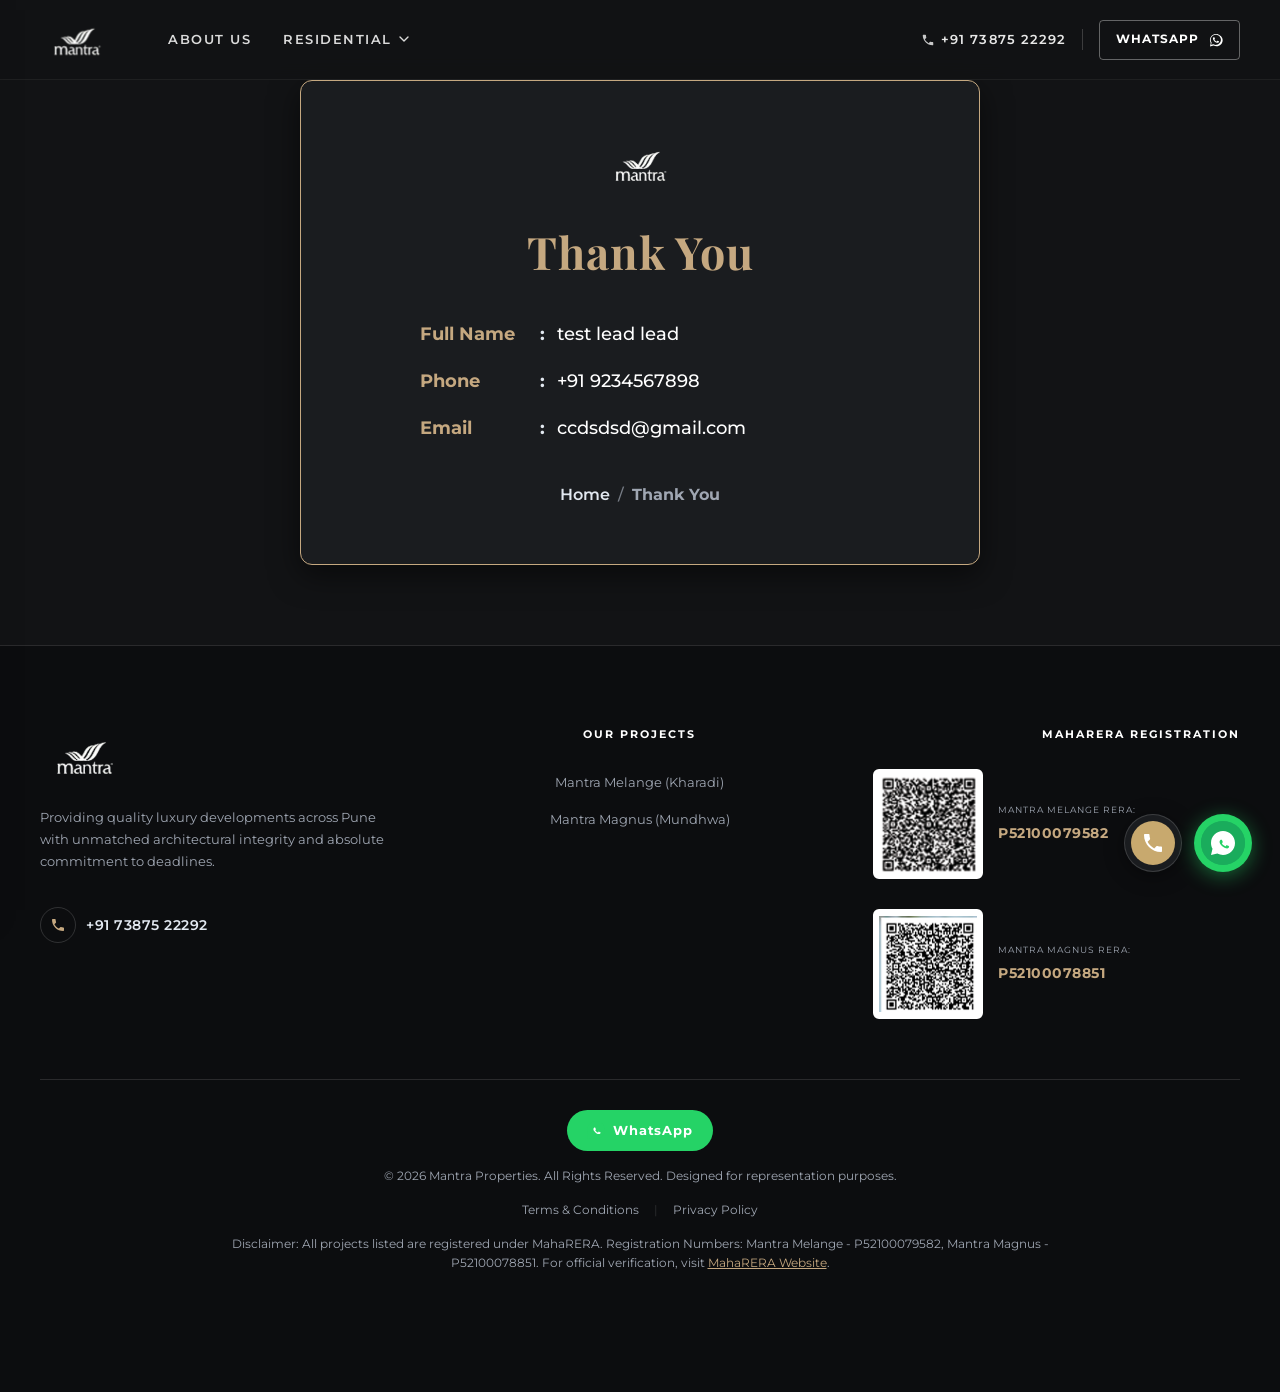
==== thank-you.html @ cb4055ca "Integrate Tawk.to chat widget on the bottom-left of the pages" ====
<!DOCTYPE html>
<html lang="en">
<head>
  <!-- Google Tag Manager -->
  <script>(function(w,d,s,l,i){w[l]=w[l]||[];w[l].push({'gtm.start':
  new Date().getTime(),event:'gtm.js'});var f=d.getElementsByTagName(s)[0],
  j=d.createElement(s),dl=l!='dataLayer'?'&l='+l:'';j.async=true;j.src=
  'https://www.googletagmanager.com/gtm.js?id='+i+dl;f.parentNode.insertBefore(j,f);
  })(window,document,'script','dataLayer','GTM-M36Z3D9C');</script>
  <!-- End Google Tag Manager -->
  
  <meta charset="UTF-8">
  <meta name="viewport" content="width=device-width, initial-scale=1.0">
  <title>Thank You | Mantra Properties</title>
  
  <!-- Google Fonts: Playfair Display & Montserrat -->
  <link rel="preconnect" href="https://fonts.googleapis.com">
  <link rel="preconnect" href="https://fonts.gstatic.com" crossorigin>
  <link href="https://fonts.googleapis.com/css2?family=Montserrat:wght@400;500;600;700&family=Playfair+Display:wght@400;600;700&display=swap" rel="stylesheet">
  
  <link rel="icon" type="image/png" href="assets/favicon.png">
  <link rel="stylesheet" href="style.css">
  
  <style>
    /* Content wrapper to center the card, adjusting for fixed header */
    .thankyou-wrapper {
      padding-top: var(--header-height);
      background-color: var(--bg-primary);
      display: flex;
      flex-direction: column;
      align-items: center;
      justify-content: center;
      min-height: calc(100vh - var(--header-height) - 350px);
      padding: 80px 20px;
    }

    /* Premium dark card matching the theme variables */
    .thankyou-card {
      background: var(--bg-secondary);
      border: 1.5px solid var(--accent-gold);
      border-radius: 12px;
      padding: 3.5rem 2.5rem;
      text-align: center;
      max-width: 680px;
      width: 100%;
      box-shadow: var(--shadow-premium);
      display: flex;
      flex-direction: column;
      align-items: center;
      position: relative;
    }

    .thankyou-card-logo {
      height: 55px;
      width: auto;
      margin-bottom: 1.5rem;
      display: block;
    }

    .thankyou-card-title {
      font-family: var(--font-serif);
      font-size: 2.8rem;
      color: var(--accent-gold);
      margin-bottom: 2rem;
      font-weight: 700;
      letter-spacing: 1px;
    }

    .thankyou-details-list {
      display: flex;
      flex-direction: column;
      gap: 1.2rem;
      width: 100%;
      max-width: 440px;
      margin: 0 auto 2.5rem;
      font-size: 1.1rem;
      color: var(--text-light);
    }

    .thankyou-detail-row {
      display: flex;
      justify-content: flex-start;
      align-items: center;
      text-align: left;
    }

    .thankyou-detail-label {
      font-weight: 700;
      width: 120px;
      flex-shrink: 0;
      color: var(--accent-gold);
    }

    .thankyou-detail-separator {
      margin-right: 12px;
      color: var(--text-light);
      font-weight: 700;
    }

    .thankyou-detail-value {
      font-weight: 500;
      color: var(--text-white);
      word-break: break-all;
    }

    /* Breadcrumbs styled link */
    .thankyou-breadcrumbs {
      font-size: 1rem;
      font-weight: 500;
      color: var(--text-muted);
      display: flex;
      align-items: center;
      gap: 8px;
      margin-top: auto;
    }

    .thankyou-breadcrumbs a {
      color: var(--text-light);
      text-decoration: none;
      transition: color 0.2s ease;
      font-weight: 600;
    }

    .thankyou-breadcrumbs a:hover {
      color: var(--accent-gold);
    }

    .thankyou-breadcrumbs span {
      color: var(--text-muted);
      opacity: 0.7;
    }

    @media (max-width: 576px) {
      .thankyou-card {
        padding: 2.5rem 1.5rem;
      }
      .thankyou-card-title {
        font-size: 2.2rem;
      }
      .thankyou-details-list {
        font-size: 0.95rem;
      }
      .thankyou-detail-label {
        width: 95px;
      }
    }
  </style>
</head>
<body>
  <!-- Google Tag Manager (noscript) -->
  <noscript><iframe src="https://www.googletagmanager.com/ns.html?id=GTM-M36Z3D9C"
  height="0" width="0" style="display:none;visibility:hidden"></iframe></noscript>
  <!-- End Google Tag Manager (noscript) -->

  <!-- Custom Responsive Navbar -->
  <header class="header">
    <div class="nav-container">
      
      <!-- Left side: Hamburger Toggle & Logo -->
      <div class="nav-left-group">
        <button class="menu-toggle" id="menuToggle" aria-label="Toggle Menu">
          <span class="bar bar-top"></span>
          <span class="bar bar-bottom"></span>
        </button>

        <a href="./" class="logo" aria-label="Mantra Properties Home">
          <img src="assets/logo.png" alt="Mantra Properties Logo" class="logo-image" />
        </a>
      </div>

      <!-- Navigation links (Desktop) -->
      <nav class="nav-menu" id="navMenu">
        <ul class="nav-list">
          <li class="nav-item">
            <a href="./#about" class="nav-link">ABOUT US</a>
          </li>
          <li class="nav-item dropdown mega-dropdown">
            <a href="./#projects" class="nav-link" id="residentialLink">
              RESIDENTIAL 
              <svg class="icon-chevron" viewBox="0 0 24 24" fill="none" stroke="currentColor" stroke-width="2" stroke-linecap="round" stroke-linejoin="round">
                <polyline points="6 9 12 15 18 9"></polyline>
              </svg>
            </a>
            <div class="mega-menu">
              <div class="mega-menu-container">
                <!-- Card 1 -->
                <a href="./" class="mega-card active-property" data-filter="residential" data-hero-index="0">
                  <div class="mega-card-img-wrapper">
                    <img src="assets/mantra_melange.webp" alt="Mantra Melange" loading="lazy" decoding="async" width="280" height="180">
                  </div>
                  <h4 class="mega-card-title">Mantra Melange</h4>
                  <p class="mega-card-subtitle">Kharadi <span>•</span> Ongoing Project</p>
                </a>

                <!-- Card 2 -->
                <a href="#" class="mega-card" data-filter="residential" data-hero-index="1">
                  <div class="mega-card-img-wrapper">
                    <img src="assets/mantra_magnus.webp" alt="Mantra Magnus" loading="lazy" decoding="async" width="280" height="180">
                  </div>
                  <h4 class="mega-card-title">Mantra Magnus</h4>
                  <p class="mega-card-subtitle">Mundhwa <span>•</span> Ongoing Project</p>
                </a>
              </div>
            </div>
          </li>
        </ul>
      </nav>

      <!-- Right-side Actions -->
      <div class="nav-actions">
        <!-- Phone Number -->
        <a href="tel:7387522292" class="nav-phone" aria-label="Call 7387522292">
          <svg viewBox="0 0 24 24" fill="currentColor" width="14" height="14"><path d="M6.6 10.8c1.4 2.8 3.8 5.1 6.6 6.6l2.2-2.2c.3-.3.7-.4 1-.2 1.1.4 2.3.6 3.6.6.6 0 1 .4 1 1V20c0 .6-.4 1-1 1C10.6 21 3 13.4 3 4c0-.6.4-1 1-1h3.5c.6 0 1 .4 1 1 0 1.3.2 2.5.6 3.6.1.3 0 .7-.2 1L6.6 10.8z"/></svg>
          <span>+91 73875 22292</span>
        </a>

        <!-- Phone Icon -->
        <a href="tel:7387522292" class="btn-phone" aria-label="Call 7387522292">
          <svg class="icon-call" viewBox="0 0 24 24" fill="currentColor">
            <path d="M6.6 10.8c1.4 2.8 3.8 5.1 6.6 6.6l2.2-2.2c.3-.3.7-.4 1-.2 1.1.4 2.3.6 3.6.6.6 0 1 .4 1 1V20c0 .6-.4 1-1 1C10.6 21 3 13.4 3 4c0-.6.4-1 1-1h3.5c.6 0 1 .4 1 1 0 1.3.2 2.5.6 3.6.1.3 0 .7-.2 1L6.6 10.8z"/>
          </svg>
        </a>

        <!-- Whatsapp Button -->
        <a href="https://api.whatsapp.com/send/?phone=917387522292&text=Hello%2C+I+am+interested+in+Mantra+Properties.+Please+share+more+details.&type=phone_number&app_absent=0" target="_blank" rel="noopener noreferrer" class="btn-enquire" id="btnNavEnquire" aria-label="Chat on WhatsApp" style="display: inline-flex; align-items: center; justify-content: center; height: 40px; text-decoration: none;">
          <span>WHATSAPP</span>
          <svg class="icon-whatsapp" viewBox="0 0 448 512" fill="currentColor">
            <path d="M380.9 97.1C339 55.1 283.2 32 223.9 32c-122.4 0-222 99.6-222 222 0 39.1 10.2 77.3 29.6 111L3 496l133.9-35.1c32.7 17.8 69.4 27.2 106.7 27.2h.1c122.3 0 224.1-99.6 224.1-222 0-59.3-25.2-115-67.1-157zm-157 341.6c-33.2 0-65.7-8.9-94-25.7l-6.7-4-79.8 20.9 21.3-77.8-4.4-7c-18.5-29.4-28.2-63.3-28.2-98.2 0-101.7 82.8-184.5 184.6-184.5 49.3 0 95.6 19.2 130.4 54.1 34.8 34.9 56.2 81.2 56.1 130.5 0 101.8-84.9 184.6-186.6 184.6zm101.2-138.2c-5.5-2.8-32.8-16.2-37.9-18-5.1-1.9-8.8-2.8-12.5 2.8-3.7 5.6-14.3 18-17.6 21.8-3.2 3.7-6.5 4.2-12 1.4-32.6-16.3-54-29.1-75.5-66-5.7-9.8 5.7-9.1 16.3-30.3 1.8-3.7.9-6.9-.5-9.7-1.4-2.8-12.5-30.1-17.1-41.2-4.5-10.8-9.1-9.3-12.5-9.5-3.2-.2-6.9-.2-10.6-.2-3.7 0-9.7 1.4-14.8 6.9-5.1 5.6-19.4 19-19.4 46.3 0 27.3 19.9 53.7 22.6 57.4 2.8 3.7 39.1 59.7 94.8 83.8 35.2 15.2 49 16.5 66.6 13.9 10.7-1.6 32.8-13.4 37.4-26.4 4.6-13 4.6-24.1 3.2-26.4-1.3-2.5-5-3.9-10.5-6.6z"/>
          </svg>
        </a>
      </div>
    </div>
  </header>

  <!-- Mobile Navigation Overlay (drawer style) -->
  <div class="mobile-drawer" id="mobileDrawer">
    <div class="drawer-header">
      <span class="drawer-title">MENU</span>
      <button class="drawer-close" id="drawerClose" aria-label="Close menu">&times;</button>
    </div>
    <ul class="drawer-list">
      <li><a href="./#about" class="drawer-link">ABOUT US</a></li>
      <li class="drawer-dropdown-wrapper">
        <button class="drawer-dropdown-btn">
          RESIDENTIAL
          <svg class="icon-chevron" viewBox="0 0 24 24" fill="none" stroke="currentColor" stroke-width="2" stroke-linecap="round" stroke-linejoin="round">
            <polyline points="6 9 12 15 18 9"></polyline>
          </svg>
        </button>
        <div class="drawer-submenu">
          <a href="./#projects" class="drawer-sublink" data-filter="residential" data-hero-index="0">Mantra Melange</a>
          <a href="./#projects" class="drawer-sublink" data-filter="residential" data-hero-index="1">Mantra Magnus</a>
        </div>
      </li>
      <li><a href="https://api.whatsapp.com/send/?phone=917387522292&text=Hello%2C+I+am+interested+in+Mantra+Properties.+Please+share+more+details.&type=phone_number&app_absent=0" class="drawer-link" target="_blank" rel="noopener noreferrer">ENQUIRE NOW</a></li>
      <li style="margin-top: 10px; border-top: 1px solid var(--border-light); padding-top: 20px;">
        <a href="tel:7387522292" class="drawer-link" style="display: flex; align-items: center; justify-content: center; color: var(--accent-gold);" aria-label="Call 7387522292">
          <svg viewBox="0 0 24 24" fill="currentColor" width="20" height="20" style="flex-shrink: 0;"><path d="M6.6 10.8c1.4 2.8 3.8 5.1 6.6 6.6l2.2-2.2c.3-.3.7-.4 1-.2 1.1.4 2.3.6 3.6.6.6 0 1 .4 1 1V20c0 .6-.4 1-1 1C10.6 21 3 13.4 3 4c0-.6.4-1 1-1h3.5c.6 0 1 .4 1 1 0 1.3.2 2.5.6 3.6.1.3 0 .7-.2 1L6.6 10.8z"/></svg>
        </a>
      </li>
    </ul>
  </div>
  <div class="drawer-overlay" id="drawerOverlay"></div>

  <!-- Main thank you section -->
  <main class="thankyou-wrapper">
    <div class="thankyou-card">
      <!-- Logo inside the card -->
      <img src="assets/logo.png" alt="Mantra Properties Logo" class="thankyou-card-logo" />
      
      <!-- Thank You Title -->
      <h1 class="thankyou-card-title">Thank You</h1>
      
      <!-- Lead Details List -->
      <div class="thankyou-details-list">
        <div class="thankyou-detail-row">
          <span class="thankyou-detail-label">Full Name</span>
          <span class="thankyou-detail-separator">:</span>
          <span class="thankyou-detail-value" id="displayFullName">test lead lead</span>
        </div>
        <div class="thankyou-detail-row">
          <span class="thankyou-detail-label">Phone</span>
          <span class="thankyou-detail-separator">:</span>
          <span class="thankyou-detail-value" id="displayPhone">+91 9234567898</span>
        </div>
        <div class="thankyou-detail-row">
          <span class="thankyou-detail-label">Email</span>
          <span class="thankyou-detail-separator">:</span>
          <span class="thankyou-detail-value" id="displayEmail">ccdsdsd@gmail.com</span>
        </div>
      </div>
      
      <!-- Breadcrumbs Links -->
      <div class="thankyou-breadcrumbs">
        <a href="./">Home</a>
        <span>/</span>
        <strong>Thank You</strong>
      </div>
    </div>
  </main>

  <!-- Footer -->
  <footer class="footer">
    <div class="footer-container">
      <div class="footer-grid">
        <div class="footer-brand">
          <a href="./" class="logo footer-logo">
            <img src="assets/logo.png" alt="Mantra Properties Logo" class="logo-image" />
          </a>
          <p class="brand-tagline">Providing quality luxury developments across Pune with unmatched architectural integrity and absolute commitment to deadlines.</p>
          <div style="margin-top: 15px; display: flex; align-items: center; gap: 8px;">
            <a href="tel:7387522292" class="footer-phone-link" aria-label="Call 7387522292">
              <span class="footer-phone-btn">
                <svg viewBox="0 0 24 24" fill="currentColor" width="16" height="16"><path d="M6.6 10.8c1.4 2.8 3.8 5.1 6.6 6.6l2.2-2.2c.3-.3.7-.4 1-.2 1.1.4 2.3.6 3.6.6.6 0 1 .4 1 1V20c0 .6-.4 1-1 1C10.6 21 3 13.4 3 4c0-.6.4-1 1-1h3.5c.6 0 1 .4 1 1 0 1.3.2 2.5.6 3.6.1.3 0 .7-.2 1L6.6 10.8z"/></svg>
              </span>
              <span>+91 73875 22292</span>
            </a>
          </div>
        </div>

        <div class="footer-links">
          <h4>OUR PROJECTS</h4>
          <ul>
            <li><a href="./#about">Mantra Melange (Kharadi)</a></li>
            <li><a href="./#projects">Mantra Magnus (Mundhwa)</a></li>
          </ul>
        </div>

        <div class="footer-rera">
          <h4>MAHARERA REGISTRATION</h4>
          <div class="rera-content-wrapper">
            <!-- Mantra Melange RERA -->
            <div class="rera-item">
              <img src="assets/melange_rera_qr.webp" alt="Mantra Melange MahaRERA QR Code" class="footer-rera-qr" loading="lazy" decoding="async" width="110" height="110">
              <div class="rera-number-box">
                <span class="rera-label">Mantra Melange RERA:</span>
                <strong class="rera-no">P52100079582</strong>
              </div>
            </div>
            <!-- Mantra Magnus RERA -->
            <div class="rera-item">
              <img src="assets/magnus_rera_qr.webp" alt="Mantra Magnus MahaRERA QR Code" class="footer-rera-qr" loading="lazy" decoding="async" width="110" height="110">
              <div class="rera-number-box">
                <span class="rera-label">Mantra Magnus RERA:</span>
                <strong class="rera-no">P52100078851</strong>
              </div>
            </div>
          </div>
        </div>
      </div>

      <div class="footer-bottom">
        <a href="https://api.whatsapp.com/send/?phone=917387522292&text=Hello%2C+I+am+interested+in+Mantra+Properties.+Please+share+more+details.&type=phone_number&app_absent=0" target="_blank" rel="noopener noreferrer" class="footer-whatsapp-btn">
          <svg viewBox="0 0 32 32" xmlns="http://www.w3.org/2000/svg" width="18" height="18">
            <path d="M16 0C7.163 0 0 7.163 0 16c0 2.833.738 5.49 2.027 7.8L0 32l8.424-2.01A15.93 15.93 0 0 0 16 32c8.837 0 16-7.163 16-16S24.837 0 16 0z" fill="#25D366"/>
            <path d="M23.5 19.914c-.313-.156-1.854-.914-2.141-1.018-.287-.104-.496-.156-.705.156-.208.313-.808 1.018-.99 1.227-.183.208-.365.234-.678.078-.313-.156-1.321-.487-2.517-1.553-.93-.83-1.558-1.854-1.74-2.167-.183-.313-.02-.482.137-.637.141-.14.313-.365.469-.547.156-.183.208-.313.313-.521.104-.208.052-.39-.026-.547-.078-.156-.705-1.7-.966-2.327-.254-.612-.513-.529-.705-.539-.183-.009-.39-.011-.599-.011-.208 0-.547.078-.834.39-.287.313-1.094 1.069-1.094 2.607 0 1.538 1.12 3.024 1.276 3.232.156.208 2.206 3.369 5.344 4.724.747.322 1.329.515 1.784.659.749.238 1.431.204 1.97.124.601-.089 1.854-.757 2.115-1.489.261-.731.261-1.357.183-1.489-.078-.13-.287-.208-.6-.365z" fill="#fff"/>
          </svg>
          WhatsApp
        </a>
        <p>&copy; 2026 Mantra Properties. All Rights Reserved. Designed for representation purposes.</p>
        <div class="footer-bottom-links">
          <a href="./#terms">Terms &amp; Conditions</a>
          <span class="separator">|</span>
          <a href="./#privacy">Privacy Policy</a>
        </div>
        <p class="rera-disclaimer">Disclaimer: All projects listed are registered under MahaRERA. Registration Numbers: Mantra Melange - P52100079582, Mantra Magnus - P52100078851. For official verification, visit <a href="https://maharera.maharashtra.gov.in" target="_blank" rel="noopener noreferrer">MahaRERA Website</a>.</p>
      </div>
    </div>
  </footer>

  <!-- Floating Action Buttons (bottom-right) -->
  <div class="float-actions">
    <a href="tel:7387522292" class="call-float" aria-label="Call 7387522292">
      <div class="call-icon-wrapper">
        <svg viewBox="0 0 24 24" fill="currentColor" width="24" height="24"><path d="M6.6 10.8c1.4 2.8 3.8 5.1 6.6 6.6l2.2-2.2c.3-.3.7-.4 1-.2 1.1.4 2.3.6 3.6.6.6 0 1 .4 1 1V20c0 .6-.4 1-1 1C10.6 21 3 13.4 3 4c0-.6.4-1 1-1h3.5c.6 0 1 .4 1 1 0 1.3.2 2.5.6 3.6.1.3 0 .7-.2 1L6.6 10.8z"/></svg>
      </div>
    </a>

    <a href="https://api.whatsapp.com/send/?phone=917387522292&text=Hello%2C+I+am+interested+in+Mantra+Properties.+Please+share+more+details.&type=phone_number&app_absent=0"
       class="whatsapp-float"
       target="_blank"
       rel="noopener noreferrer"
       aria-label="Chat on WhatsApp">
      <div class="whatsapp-icon-wrapper">
        <svg viewBox="0 0 32 32" xmlns="http://www.w3.org/2000/svg" width="24" height="24">
          <path d="M16 0C7.163 0 0 7.163 0 16c0 2.833.738 5.49 2.027 7.8L0 32l8.424-2.01A15.93 15.93 0 0 0 16 32c8.837 0 16-7.163 16-16S24.837 0 16 0z" fill="#fff"/>
          <path d="M23.5 19.914c-.313-.156-1.854-.914-2.141-1.018-.287-.104-.496-.156-.705.156-.208.313-.808 1.018-.99 1.227-.183.208-.365.234-.678.078-.313-.156-1.321-.487-2.517-1.553-.93-.83-1.558-1.854-1.74-2.167-.183-.313-.02-.482.137-.637.141-.14.313-.365.469-.547.156-.183.208-.313.313-.521.104-.208.052-.39-.026-.547-.078-.156-.705-1.7-.966-2.327-.254-.612-.513-.529-.705-.539-.183-.009-.39-.011-.599-.011-.208 0-.547.078-.834.39-.287.313-1.094 1.069-1.094 2.607 0 1.538 1.12 3.024 1.276 3.232.156.208 2.206 3.369 5.344 4.724.747.322 1.329.515 1.784.659.749.238 1.431.204 1.97.124.601-.089 1.854-.757 2.115-1.489.261-.731.261-1.357.183-1.489-.078-.13-.287-.208-.6-.365z" fill="#25D366"/>
        </svg>
      </div>
    </a>
  </div>

  <!-- JS Scripts to support header/drawer navigation and populate form details dynamically -->
  <script src="script.js"></script>
  <script>
    document.addEventListener('DOMContentLoaded', () => {
      // Fetch details from sessionStorage
      const name = sessionStorage.getItem('leadName');
      const phone = sessionStorage.getItem('leadPhone');
      const email = sessionStorage.getItem('leadEmail');

      // Populate elements if the values exist in sessionStorage, otherwise keep default mockup data
      if (name) document.getElementById('displayFullName').textContent = name;
      if (phone) document.getElementById('displayPhone').textContent = phone;
      if (email) document.getElementById('displayEmail').textContent = email;
    });
  </script>
  <!--Start of Tawk.to Script-->
  <script type="text/javascript">
  var Tawk_API=Tawk_API||{}, Tawk_LoadStart=new Date();
  Tawk_API.customStyle = {
      visibility : {
          desktop : {
              position : 'bottom-left',
              xOffset : '20px',
              yOffset : '20px'
          },
          mobile : {
              position : 'bottom-left',
              xOffset : '15px',
              yOffset : '15px'
          }
      }
  };
  (function(){
  var s1=document.createElement("script"),s0=document.getElementsByTagName("script")[0];
  s1.async=true;
  s1.src='https://embed.tawk.to/699c46ea9293fb1c3a27018d/1ji57a1cs';
  s1.charset='UTF-8';
  s1.setAttribute('crossorigin','*');
  s0.parentNode.insertBefore(s1,s0);
  })();
  </script>
  <!--End of Tawk.to Script-->
</body>
</html>
---- style.css ----
/* --- CSS Variables & Design System --- */
:root {
  /* Colors */
  --bg-primary: #121315;
  --bg-secondary: #1a1c1f;
  --bg-darker: #0c0d0f;
  --nav-bg: rgba(18, 19, 21, 0.9);

  --accent-gold: #c5a880;
  --accent-gold-hover: #d7be9b;
  --text-white: #ffffff;
  --text-light: #e2e8f0;
  --text-muted: #9fa6b2;

  --border-light: rgba(255, 255, 255, 0.12);
  --border-gold: rgba(197, 168, 128, 0.3);

  --shadow-premium: 0 10px 30px rgba(0, 0, 0, 0.5);
  --glass-bg: rgba(26, 28, 31, 0.75);
  --glass-blur: blur(12px);

  /* Fonts */
  --font-serif: 'Playfair Display', Georgia, serif;
  --font-sans: 'Montserrat', sans-serif;

  /* Layout */
  --header-height: 80px;
  --header-scroll-height: 70px;
  --max-width: 1280px;

  /* Transition */
  --transition-smooth: all 0.4s cubic-bezier(0.25, 1, 0.5, 1);
  --transition-fast: all 0.2s ease;
}

/* --- Reset & Base Styles --- */
*,
*::before,
*::after {
  box-sizing: border-box;
  margin: 0;
  padding: 0;
}

html {
  scroll-behavior: smooth;
  font-size: 16px;
  background-color: var(--bg-primary);
  color: var(--text-light);
}

body {
  font-family: var(--font-sans);
  line-height: 1.6;
  overflow-x: hidden;
  -webkit-font-smoothing: antialiased;
}

a {
  text-decoration: none;
  color: inherit;
  transition: var(--transition-fast);
}

ul {
  list-style: none;
}

img {
  max-width: 100%;
  height: auto;
  display: block;
}

input,
select,
textarea,
button {
  font-family: inherit;
  background: none;
  border: none;
  color: inherit;
}

button {
  cursor: pointer;
}

/* --- Scrollbar styling --- */
::-webkit-scrollbar {
  width: 8px;
}

::-webkit-scrollbar-track {
  background: var(--bg-darker);
}

::-webkit-scrollbar-thumb {
  background: #2a2c30;
  border-radius: 4px;
}

::-webkit-scrollbar-thumb:hover {
  background: var(--accent-gold);
}

/* --- Custom Responsive Navbar --- */
.header {
  position: fixed;
  top: 0;
  left: 0;
  width: 100%;
  height: var(--header-height);
  background-color: var(--nav-bg);
  border-bottom: 1px solid rgba(255, 255, 255, 0.06);
  z-index: 1000;
  display: flex;
  align-items: center;
  transition: var(--transition-smooth);
  backdrop-filter: var(--glass-blur);
  -webkit-backdrop-filter: var(--glass-blur);
}

/* Scroll header effect */
.header.scrolled {
  height: var(--header-scroll-height);
  background-color: rgba(26, 28, 31, 0.95);
  box-shadow: 0 4px 20px rgba(0, 0, 0, 0.3);
  backdrop-filter: var(--glass-blur);
  border-bottom: 1px solid var(--border-light);
}

.nav-container {
  width: 100%;
  max-width: 1600px;
  /* Wider container for full layouts */
  margin: 0 auto;
  padding: 0 40px;
  display: flex;
  align-items: center;
  justify-content: space-between;
}

.nav-left-group {
  display: flex;
  align-items: center;
  gap: 25px;
}

/* Hamburger toggle menu */
.menu-toggle {
  display: none;
  /* Hide on desktop */
  flex-direction: column;
  justify-content: center;
  gap: 6px;
  width: 32px;
  height: 32px;
  background: transparent;
  border: none;
}

.bar {
  display: block;
  height: 2px;
  background-color: var(--text-white);
  border-radius: 2px;
  transition: var(--transition-smooth);
}

/* Staggered look from user image */
.bar-top {
  width: 28px;
  margin-left: 0;
}

.bar-bottom {
  width: 18px;
  margin-left: 10px;
  /* Aligns right end of bottom bar with top bar */
}

/* Hover micro-animation */
.menu-toggle:hover .bar-bottom {
  width: 28px;
  margin-left: 0;
}

.menu-toggle:hover .bar-top {
  width: 18px;
  margin-left: 10px;
}

/* Logo styling */
.logo {
  display: inline-block;
  vertical-align: middle;
}

.logo-wrapper {
  display: flex;
  flex-direction: column;
  align-items: center;
}

.logo-icon {
  width: 65px;
  height: 28px;
}

.logo-text {
  font-family: var(--font-sans);
  font-size: 11px;
  font-weight: 700;
  letter-spacing: 3px;
  text-transform: uppercase;
  color: var(--text-white);
  margin-top: -3px;
}

.logo-image {
  height: 50px;
  width: auto;
  display: block;
  transition: var(--transition-smooth);
}

.header.scrolled .logo-image {
  height: 40px;
}

.footer-logo .logo-image {
  height: 60px;
}

@media (max-width: 768px) {
  .logo-image {
    height: 38px;
  }
  .header.scrolled .logo-image {
    height: 32px;
  }
}

/* Nav Menu (Left-aligned next to Logo) */
.nav-menu {
  display: flex;
  align-items: center;
  margin-left: 55px;
  /* Spacing from Logo */
  margin-right: auto;
  /* Pushes the right actions to the far right */
}

.nav-list {
  display: flex;
  align-items: center;
  gap: 32px;
}

.nav-link {
  font-size: 13px;
  font-weight: 600;
  letter-spacing: 1.5px;
  color: rgba(255, 255, 255, 0.85);
  display: flex;
  align-items: center;
  gap: 4px;
  padding: 8px 0;
  position: relative;
}

.nav-link:hover {
  color: var(--text-white);
}

.nav-link::after {
  content: '';
  position: absolute;
  bottom: 0;
  left: 0;
  width: 0;
  height: 1.5px;
  background-color: var(--accent-gold);
  transition: var(--transition-smooth);
}

.nav-link:hover::after {
  width: 100%;
}

.icon-chevron {
  width: 16px;
  height: 16px;
  transition: var(--transition-fast);
}

/* Dropdown styling */
/* Dropdown styling */
.dropdown {
  position: relative;
}

.dropdown-menu {
  position: absolute;
  top: 100%;
  left: 50%;
  transform: translateX(-50%) translateY(15px);
  min-width: 260px;
  background-color: var(--bg-secondary);
  border: 1px solid var(--border-light);
  border-radius: 4px;
  padding: 12px 0;
  opacity: 0;
  visibility: hidden;
  transition: var(--transition-smooth);
  box-shadow: var(--shadow-premium);
}

/* Hover dropdown open */
.dropdown:hover .dropdown-menu {
  opacity: 1;
  visibility: visible;
  transform: translateX(-50%) translateY(0);
}

.dropdown:hover .icon-chevron {
  transform: rotate(180deg);
}

.dropdown-item {
  display: block;
  padding: 10px 24px;
  font-size: 12.5px;
  font-weight: 500;
  letter-spacing: 0.5px;
  color: var(--text-muted);
  transition: var(--transition-fast);
}

.dropdown-item:hover {
  color: var(--accent-gold);
  background-color: rgba(255, 255, 255, 0.03);
  padding-left: 28px;
}

/* Mega Dropdown Styling */
.mega-dropdown {
  position: static !important;
  /* Forces dropdown alignment relative to fixed header */
}

.mega-menu {
  position: absolute;
  top: 100%;
  left: 0;
  width: 100%;
  background-color: var(--nav-bg);
  border-bottom: 1px solid rgba(255, 255, 255, 0.08);
  box-shadow: 0 15px 30px rgba(0, 0, 0, 0.3);
  opacity: 0;
  visibility: hidden;
  transform: translateY(15px);
  transition: var(--transition-smooth);
  z-index: 999;
  padding: 40px 80px;
  /* Generous margins like in the reference image */
}

.header.scrolled .mega-menu {
  background-color: rgba(26, 28, 31, 0.98);
  backdrop-filter: var(--glass-blur);
}

.mega-dropdown:hover .mega-menu {
  opacity: 1;
  visibility: visible;
  transform: translateY(0);
}

.mega-dropdown:hover .icon-chevron {
  transform: rotate(180deg);
}

.mega-menu-container {
  max-width: 1600px;
  margin: 0 auto;
  display: flex;
  align-items: flex-start;
  gap: 30px;
  position: relative;
}

/* Mega Cards styling */
.mega-card {
  flex: 0 1 320px;
  display: block;
  transition: var(--transition-smooth);
  text-decoration: none;
}

.mega-card-img-wrapper {
  width: 100%;
  aspect-ratio: 1.55;
  /* Matches layout cards exactly */
  border-radius: 16px;
  /* High-rounded corner curves like the uploaded image */
  overflow: hidden;
  margin-bottom: 15px;
  box-shadow: 0 8px 24px rgba(0, 0, 0, 0.3);
  border: 1px solid rgba(255, 255, 255, 0.04);
}

.mega-card-img-wrapper img {
  width: 100%;
  height: 100%;
  object-fit: cover;
  transition: transform 6s cubic-bezier(0.25, 1, 0.5, 1);
}

.mega-card:hover .mega-card-img-wrapper img {
  transform: scale(1.06);
}

.mega-card.active-property .mega-card-img-wrapper {
  border: 2px solid var(--gold-primary);
}

.mega-card.active-property .mega-card-title {
  color: var(--gold-primary);
}

.mega-card-title {
  font-size: 15px;
  font-weight: 600;
  color: var(--text-white);
  margin-bottom: 4px;
  font-family: var(--font-sans);
}

.mega-card-subtitle {
  font-size: 11.5px;
  color: var(--text-muted);
  font-weight: 500;
  display: flex;
  align-items: center;
  gap: 6px;
}

.mega-card-subtitle span {
  opacity: 0.5;
}

/* Arrow carousel button on the right */
.mega-slider-arrow {
  display: flex;
  align-items: center;
  align-self: center;
  padding-left: 20px;
}

.btn-mega-arrow {
  width: 48px;
  height: 48px;
  border-radius: 50%;
  border: 1.5px solid rgba(255, 255, 255, 0.25);
  color: var(--text-white);
  display: flex;
  align-items: center;
  justify-content: center;
  background: transparent;
  transition: var(--transition-smooth);
}

.btn-mega-arrow svg {
  width: 18px;
  height: 18px;
  transition: var(--transition-smooth);
}

.btn-mega-arrow:hover {
  border-color: var(--text-white);
  background-color: rgba(255, 255, 255, 0.06);
  transform: scale(1.08);
}

.btn-mega-arrow:hover svg {
  transform: translateX(4px);
}

/* Nav Phone Number */
.nav-phone {
  display: flex;
  align-items: center;
  gap: 6px;
  color: var(--text-white);
  text-decoration: none;
  font-family: var(--font-body);
  font-size: 0.82rem;
  font-weight: 600;
  letter-spacing: 0.08em;
  white-space: nowrap;
  opacity: 0.9;
  transition: opacity 0.2s;
  padding-right: 16px;
  border-right: 1px solid rgba(255, 255, 255, 0.2);
}
.nav-phone:hover {
  opacity: 1;
}
.nav-phone svg {
  flex-shrink: 0;
  opacity: 0.85;
}

/* Right-side actions styling */
.nav-actions {
  display: flex;
  align-items: center;
  gap: 16px;
}

/* Burgundy Badge */
.burgundy-badge {
  border: 1px solid rgba(255, 255, 255, 0.22);
  border-radius: 4px;
  height: 40px;
  padding: 0 14px;
  display: flex;
  flex-direction: column;
  align-items: center;
  justify-content: center;
  transition: var(--transition-smooth);
  background-color: transparent;
}

.burgundy-title {
  font-family: var(--font-serif);
  font-size: 13px;
  font-weight: 600;
  letter-spacing: 2px;
  color: var(--text-white);
  line-height: 1.1;
}

.burgundy-brand {
  display: flex;
  align-items: center;
  gap: 5px;
  margin-top: 2px;
}

.burgundy-mantra {
  font-family: var(--font-sans);
  font-size: 7.5px;
  font-weight: 600;
  text-transform: uppercase;
  letter-spacing: 1px;
  color: var(--text-white);
  opacity: 0.9;
}

.burgundy-line {
  width: 16px;
  height: 1.5px;
  background: linear-gradient(90deg, #00bdc4, #f39c12);
  display: inline-block;
}

.burgundy-badge:hover {
  border-color: var(--text-white);
  background-color: rgba(255, 255, 255, 0.04);
  box-shadow: 0 0 15px rgba(255, 255, 255, 0.08);
}

/* Enquire Button */
.btn-enquire {
  border: 1px solid rgba(255, 255, 255, 0.35);
  border-radius: 4px;
  height: 40px;
  padding: 0 16px;
  display: flex;
  align-items: center;
  justify-content: center;
  gap: 10px;
  font-size: 11.5px;
  font-weight: 700;
  letter-spacing: 1px;
  color: var(--text-white);
  background: transparent;
  transition: var(--transition-smooth);
}

.icon-whatsapp {
  width: 14px;
  height: 14px;
}

.btn-enquire:hover {
  border-color: var(--text-white);
  background-color: var(--text-white);
  color: var(--bg-primary);
  box-shadow: 0 4px 15px rgba(255, 255, 255, 0.1);
}

/* Phone Button */
.btn-phone {
  color: var(--text-white);
  display: none; /* Hidden on desktop */
  align-items: center;
  justify-content: center;
  padding: 8px;
  border-radius: 50%;
  transition: var(--transition-smooth);
}

.icon-call {
  width: 22px;
  height: 22px;
}

.btn-phone:hover {
  color: var(--accent-gold);
  transform: scale(1.1);
}

/* Mobile Drawer */
.mobile-drawer {
  position: fixed;
  top: 0;
  left: -320px;
  width: 300px;
  height: 100vh;
  background-color: var(--bg-secondary);
  box-shadow: var(--shadow-premium);
  z-index: 1100;
  transition: var(--transition-smooth);
  padding: 30px 24px;
  overflow-y: auto;
}

.mobile-drawer.active {
  left: 0;
}

.drawer-overlay {
  position: fixed;
  top: 0;
  left: 0;
  width: 100vw;
  height: 100vh;
  background-color: rgba(0, 0, 0, 0.7);
  z-index: 1050;
  opacity: 0;
  visibility: hidden;
  transition: var(--transition-smooth);
}

.drawer-overlay.active {
  opacity: 1;
  visibility: visible;
}

.drawer-header {
  display: flex;
  align-items: center;
  justify-content: space-between;
  border-bottom: 1px solid var(--border-light);
  padding-bottom: 15px;
  margin-bottom: 25px;
}

.drawer-title {
  font-size: 15px;
  font-weight: 700;
  letter-spacing: 2px;
  color: var(--accent-gold);
}

.drawer-close {
  font-size: 28px;
  color: var(--text-white);
  line-height: 1;
}

.drawer-list {
  display: flex;
  flex-direction: column;
  gap: 20px;
}

.drawer-link {
  display: block;
  font-size: 14px;
  font-weight: 600;
  letter-spacing: 1px;
  color: var(--text-white);
}

.burgundy-text {
  color: var(--accent-gold);
}

.drawer-dropdown-btn {
  display: flex;
  align-items: center;
  justify-content: space-between;
  width: 100%;
  text-align: left;
  font-size: 14px;
  font-weight: 600;
  letter-spacing: 1px;
  color: var(--text-white);
}

.drawer-submenu {
  display: none;
  flex-direction: column;
  gap: 12px;
  padding: 10px 0 0 15px;
}

.drawer-submenu.active {
  display: flex;
}

.drawer-sublink {
  font-size: 13px;
  color: var(--text-muted);
}

.drawer-dropdown-wrapper.active .icon-chevron {
  transform: rotate(180deg);
}

/* --- Hero Section --- */
.hero {
  position: relative;
  height: 100vh;
  min-height: 650px;
  display: flex;
  justify-content: center;
  align-items: center;
  overflow: hidden;
}

.hero-bg {
  position: absolute;
  top: 0;
  left: 0;
  width: 100%;
  height: 100%;
  background-size: cover;
  background-position: center;
  transition: opacity 1.8s ease-in-out, transform 8s ease-in-out;
  z-index: 1;
  opacity: 0;
  transform: scale(1.01);
  cursor: pointer;
}

.hero-bg.active {
  opacity: 1;
  z-index: 2;
  transform: scale(1.06);
  /* Premium slow Ken Burns effect when active */
}

.hero-center-content {
  position: relative;
  z-index: 2;
  text-align: center;
  margin-top: -80px;
  /* Offset to align visually above the panel */
}

.hero-main-title {
  font-family: var(--font-serif);
  font-size: clamp(3rem, 7.5vw, 6.2rem);
  font-weight: 400;
  color: var(--text-white);
  letter-spacing: 1.5px;
  text-shadow: 0 4px 25px rgba(0, 0, 0, 0.45);
  animation: heroTitleFade 1.2s ease;
}

@keyframes heroTitleFade {
  from {
    opacity: 0;
    transform: translateY(20px);
  }

  to {
    opacity: 1;
    transform: translateY(0);
  }
}

/* Floating Project Info Panel at the Bottom */
.hero-dots {
  position: absolute;
  bottom: 130px;
  left: 50%;
  transform: translateX(-50%);
  display: flex;
  gap: 10px;
  z-index: 10;
}

.hero-dot {
  width: 8px;
  height: 8px;
  border-radius: 50%;
  background: rgba(255, 255, 255, 0.4);
  border: none;
  cursor: pointer;
  transition: background 0.3s, transform 0.3s;
}

.hero-dot.active {
  background: var(--gold-primary);
  transform: scale(1.3);
}

.hero-info-panel {
  position: absolute;
  bottom: 0;
  left: 0;
  width: 100%;
  background-color: #2b2c2f;
  /* Dark slate gray matching the image */
  border-top-left-radius: 28px;
  /* Rounded top edges like image */
  border-top-right-radius: 28px;
  padding: 24px 60px;
  box-shadow: 0 -10px 40px rgba(0, 0, 0, 0.35);
  z-index: 10;
  border-top: 1px solid rgba(255, 255, 255, 0.05);
}

.panel-container {
  width: 100%;
  max-width: 1600px;
  margin: 0 auto;
  display: flex;
  align-items: center;
  justify-content: space-between;
  gap: 30px;
}

.panel-left {
  display: flex;
  align-items: center;
  gap: 40px;
}

/* Project Brand styling */
.project-brand {
  display: flex;
  flex-direction: column;
  line-height: 1.05;
  border-right: 1.5px solid rgba(255, 255, 255, 0.15);
  padding-right: 40px;
}

.brand-small {
  font-family: var(--font-serif);
  font-size: 11px;
  text-transform: lowercase;
  color: var(--text-muted);
  letter-spacing: 1px;
}

.brand-main {
  font-family: var(--font-serif);
  font-size: 25px;
  font-weight: 700;
  color: var(--text-white);
  letter-spacing: 0.5px;
  transition: opacity 0.4s ease;
}

.brand-sub {
  font-family: var(--font-sans);
  font-size: 8px;
  font-weight: 600;
  text-transform: uppercase;
  color: var(--accent-gold);
  letter-spacing: 1.5px;
  margin-top: 2px;
  transition: opacity 0.4s ease;
}

.hero-main-title {
  transition: opacity 0.4s ease;
}

/* Details text block */
.project-details {
  display: flex;
  flex-direction: column;
  gap: 2px;
  text-align: left;
}

.details-top {
  font-size: 13.5px;
  font-weight: 500;
  color: var(--text-light);
  letter-spacing: 0.5px;
}

.details-title {
  font-family: var(--font-serif);
  font-size: 21px;
  font-weight: 600;
  color: var(--text-white);
  line-height: 1.2;
}

.details-status {
  font-size: 10.5px;
  font-weight: 600;
  text-transform: uppercase;
  color: #f5c45f;
  /* Gold status marker */
  letter-spacing: 1px;
}

/* CTA buttons panel right */
.panel-right {
  display: flex;
  align-items: center;
  gap: 15px;
}

.btn-panel {
  display: inline-flex;
  align-items: center;
  justify-content: center;
  gap: 12px;
  padding: 12px 22px;
  font-size: 11.5px;
  font-weight: 700;
  letter-spacing: 1px;
  border-radius: 6px;
  text-transform: uppercase;
  transition: var(--transition-smooth);
}

.btn-outline-white {
  border: 1px solid rgba(255, 255, 255, 0.28);
  color: var(--text-white);
  background-color: transparent;
}

.btn-outline-white:hover {
  border-color: var(--text-white);
  background-color: rgba(255, 255, 255, 0.05);
}

.btn-solid-gold {
  background-color: #f5c45f;
  /* Solid gold in reference image */
  color: #1a1b1d;
  border: 1.5px solid #f5c45f;
}

.btn-solid-gold:hover {
  background-color: #f7d07c;
  border-color: #f7d07c;
  box-shadow: 0 4px 15px rgba(245, 196, 95, 0.25);
  transform: translateY(-1px);
}

.panel-icon {
  width: 14px;
  height: 14px;
}



/* Mouse Scroll Indicator */
.scroll-indicator {
  position: absolute;
  bottom: 30px;
  left: 50%;
  transform: translateX(-50%);
  display: flex;
  flex-direction: column;
  align-items: center;
  gap: 8px;
  z-index: 2;
  opacity: 0.7;
  transition: var(--transition-fast);
}

.scroll-indicator:hover {
  opacity: 1;
}

.mouse {
  width: 24px;
  height: 38px;
  border: 2px solid var(--text-white);
  border-radius: 12px;
  display: flex;
  justify-content: center;
  padding-top: 6px;
}

.wheel {
  display: block;
  width: 4px;
  height: 8px;
  background-color: var(--accent-gold);
  border-radius: 2px;
  animation: scrollWheel 2s infinite ease-in-out;
}

.arrow-down {
  width: 10px;
  height: 10px;
  border-bottom: 2px solid var(--text-white);
  border-right: 2px solid var(--text-white);
  transform: rotate(45deg);
  animation: scrollArrow 2s infinite ease-in-out;
}

@keyframes scrollWheel {
  0% {
    transform: translateY(0);
    opacity: 0;
  }

  30% {
    opacity: 1;
  }

  100% {
    transform: translateY(12px);
    opacity: 0;
  }
}

@keyframes scrollArrow {
  0% {
    transform: rotate(45deg) translate(-2px, -2px);
    opacity: 0;
  }

  50% {
    opacity: 1;
  }

  100% {
    transform: rotate(45deg) translate(4px, 4px);
    opacity: 0;
  }
}

/* --- General Section Setup --- */
section {
  padding: 100px 0;
}

.section-tag {
  font-size: 11px;
  font-weight: 700;
  letter-spacing: 3px;
  color: var(--accent-gold);
  text-transform: uppercase;
  margin-bottom: 12px;
  display: block;
}

.section-title {
  font-family: var(--font-serif);
  font-size: clamp(1.8rem, 4vw, 2.6rem);
  font-weight: 600;
  line-height: 1.3;
  color: var(--text-white);
  margin-bottom: 20px;
}

.section-desc {
  max-width: 600px;
  color: var(--text-muted);
  font-size: 15px;
  margin: 0 auto 50px auto;
}

.text-center {
  text-align: center;
}

.text-white {
  color: var(--text-white);
}

/* --- About / Melange Lifestyle Section --- */
.about {
  background-color: var(--bg-primary);
  /* Dark luxury background */
  position: relative;
  overflow: hidden;
  padding: 110px 0;
}

.about-container {
  max-width: 1520px;
  /* Generous width matching screenshot */
  margin: 0 auto;
  padding: 0 60px;
}

.about-grid {
  display: grid;
  grid-template-columns: 1.1fr 0.9fr;
  /* Perfect columns alignment */
  align-items: center;
  gap: 100px;
  /* Spacious column gutter */
}

.about-info {
  position: relative;
  z-index: 2;
  text-align: left;
  opacity: 0;
  transform: translateY(50px) scale(0.95);
  transition: opacity 0.8s cubic-bezier(0.25, 1, 0.5, 1), transform 0.8s cubic-bezier(0.25, 1, 0.5, 1);
}

.about.visible .about-info {
  opacity: 1;
  transform: translateY(0) scale(1);
  transition-delay: 0.1s;
}

/* Full-width watermark container */
.about-watermark {
  position: absolute;
  top: 0;
  left: 0;
  width: 100%;
  height: 100%;
  pointer-events: none;
  z-index: 1;
}

.about-watermark svg {
  width: 100%;
  height: 100%;
}

.about-watermark svg path {
  stroke: rgba(255, 255, 255, 0.02) !important;
}

.section-tag-dark {
  font-family: var(--font-sans);
  font-size: 10px;
  font-weight: 700;
  letter-spacing: 2px;
  color: var(--accent-gold);
  text-transform: uppercase;
  margin-bottom: 8px;
  display: block;
}

.section-title-dark {
  font-family: var(--font-serif);
  font-size: clamp(2rem, 3.8vw, 2.5rem);
  font-weight: 600;
  /* Regular serif weight exactly matching image */
  line-height: 1.25;
  color: var(--text-white);
  margin-bottom: 12px;
  letter-spacing: -0.2px;
}

.section-subtitle-spec {
  font-family: var(--font-sans);
  font-size: clamp(1.4rem, 2.8vw, 1.8rem);
  font-weight: 700;
  line-height: 1.3;
  color: var(--text-white);
  text-transform: uppercase;
  margin-bottom: 10px;
  letter-spacing: 0.5px;
}

.section-price-spec {
  font-family: var(--font-sans);
  font-size: clamp(1.4rem, 2.8vw, 1.8rem);
  font-weight: 700;
  line-height: 1.3;
  color: var(--accent-gold);
  text-transform: uppercase;
  margin-bottom: 30px;
  letter-spacing: 0.5px;
}

.about-text-dark {
  font-family: var(--font-sans);
  font-size: 11.5px;
  /* Tiny, elegant description text size */
  color: var(--text-muted);
  margin-bottom: 15px;
  line-height: 1.65;
  max-width: 480px;
  /* Restricts width exactly like screenshot */
}

.about-visuals {
  position: relative;
  z-index: 2;
  opacity: 0;
  transform: translateY(50px) scale(0.95);
  transition: opacity 0.8s cubic-bezier(0.25, 1, 0.5, 1), transform 0.8s cubic-bezier(0.25, 1, 0.5, 1);
}

.about.visible .about-visuals {
  opacity: 1;
  transform: translateY(0) scale(1);
  transition-delay: 0.3s;
}

.lifestyle-img-wrapper {
  width: 100%;
  aspect-ratio: 4 / 3;
  border-radius: 40px;
  /* Very high rounded organic corners curves */
  overflow: hidden;
  box-shadow: 0 20px 45px rgba(0, 0, 0, 0.45);
  border: 1px solid var(--border-gold);
}

.lifestyle-img {
  width: 100%;
  height: 100%;
  object-fit: cover;
  display: block;
  transition: transform 6s cubic-bezier(0.25, 1, 0.5, 1);
}

.lifestyle-img-wrapper:hover .lifestyle-img {
  transform: scale(1.025);
}

/* --- Download Brochure Action --- */
.about-actions {
  margin-top: 30px;
  margin-bottom: 30px;
  display: flex;
  gap: 15px;
}

.btn-about-action {
  display: inline-flex;
  align-items: center;
  gap: 10px;
  padding: 12px 28px;
  font-family: var(--font-sans);
  font-size: 11px;
  font-weight: 700;
  letter-spacing: 1.5px;
  text-transform: uppercase;
  border-radius: 4px;
  transition: var(--transition-smooth);
}

.btn-about-action.btn-gold {
  background-color: var(--accent-gold);
  color: var(--bg-primary);
  border: 1px solid var(--accent-gold);
}

.btn-about-action.btn-gold:hover {
  background-color: var(--accent-gold-hover);
  border-color: var(--accent-gold-hover);
  transform: translateY(-2px);
  box-shadow: 0 6px 20px rgba(197, 168, 128, 0.25);
}

.icon-download {
  width: 14px;
  height: 14px;
}

/* --- Price Range Badge --- */
.price-range-badge {
  display: inline-block;
  margin-left: 12px;
  font-family: var(--font-sans);
  font-size: 11px;
  font-weight: 700;
  color: var(--accent-gold);
  background-color: rgba(197, 168, 128, 0.08);
  border: 1px solid var(--border-gold);
  padding: 3px 10px;
  border-radius: 4px;
  letter-spacing: 0.5px;
  vertical-align: middle;
}

/* --- Configurations & Pricing Display --- */
.about-pricing-block {
  margin-top: 35px;
  max-width: 680px;
  border-top: 1px solid var(--border-light);
  padding-top: 25px;
}

.about-pricing-title {
  font-family: var(--font-sans);
  font-size: 13px;
  font-weight: 700;
  letter-spacing: 2px;
  color: var(--accent-gold);
  text-transform: uppercase;
  margin-bottom: 20px;
}

.about-pricing-table {
  display: grid;
  grid-template-columns: 1fr 1fr;
  gap: 15px;
}

.about-pricing-row {
  display: flex;
  align-items: center;
  justify-content: flex-start;
  padding: 12px 16px;
  background-color: var(--bg-secondary);
  border: 1px solid var(--border-light);
  border-radius: 8px;
  transition: var(--transition-smooth);
}

.about-pricing-row:hover {
  border-color: var(--accent-gold);
  transform: translateY(-2px);
  box-shadow: 0 6px 20px rgba(0, 0, 0, 0.2);
}

.about-pricing-cell {
  display: flex;
  flex-direction: column;
  gap: 4px;
}

.about-pricing-cell.price {
  margin-left: auto;
  margin-right: 15px;
  text-align: right;
}

.about-pricing-cell.action {
  flex-shrink: 0;
}

.cell-primary {
  font-family: var(--font-sans);
  font-size: 12px;
  font-weight: 600;
  color: var(--text-white);
  white-space: nowrap;
}

.cell-secondary {
  font-family: var(--font-sans);
  font-size: 9.5px;
  color: var(--text-muted);
  font-weight: 500;
  white-space: nowrap;
}

.about-pricing-btn {
  display: inline-flex;
  align-items: center;
  justify-content: center;
  padding: 6px 12px;
  font-size: 9px;
  font-weight: 700;
  letter-spacing: 1px;
  text-transform: uppercase;
  color: var(--bg-primary);
  background-color: var(--accent-gold);
  border-radius: 4px;
  transition: var(--transition-fast);
  text-align: center;
}

.about-pricing-btn:hover {
  background-color: var(--accent-gold-hover);
  color: var(--bg-primary);
  transform: scale(1.03);
}

/* Extra responsiveness adjustments for tablets and mobiles */
@media (max-width: 991px) {
  .about-pricing-table {
    grid-template-columns: 1fr;
  }
  .about-pricing-block {
    max-width: 100%;
  }
}

@media (max-width: 480px) {
  .about-pricing-row {
    flex-direction: column;
    align-items: stretch;
    gap: 12px;
    padding: 15px;
  }
  .about-pricing-cell.price {
    text-align: left;
  }
  .about-pricing-cell.action {
    align-items: stretch;
  }
}

/* --- Floor Plans Section --- */
.floor-plans {
  background-color: #232426;
  /* Dark charcoal background matching image */
  padding: 130px 0 80px 0;
  /* Reduced bottom padding to bring amenities closer */
  position: relative;
  overflow: hidden;
  margin-top: 80px;
  /* Distinct visual gap between the white About section and Floor Plans section */
}

.floor-plans-container {
  max-width: 1520px;
  /* Expanded width matching the premium about-container */
  margin: 0 auto;
  padding: 0 60px;
  /* Increased padding */
}

.floor-plans-header {
  display: flex;
  justify-content: space-between;
  align-items: center;
  margin-bottom: 60px;
}

.floor-plans-header h2 {
  font-family: var(--font-serif);
  font-size: clamp(1.8rem, 4vw, 2.5rem);
  font-weight: 400;
  /* Regular weight matching screenshot */
  color: var(--text-white);
  letter-spacing: 0.5px;
  line-height: 1.25;
}

.floor-plans-nav {
  display: flex;
  gap: 12px;
}

.btn-floor-nav {
  width: 48px;
  height: 48px;
  border-radius: 50%;
  border: 1px solid rgba(255, 255, 255, 0.2);
  background: transparent;
  color: var(--text-white);
  display: flex;
  align-items: center;
  justify-content: center;
  cursor: pointer;
  transition: var(--transition-fast);
}

.btn-floor-nav svg {
  width: 18px;
  height: 18px;
  transition: var(--transition-fast);
}

.btn-floor-nav:hover {
  background-color: var(--text-white);
  color: #232426;
  border-color: var(--text-white);
}

.floor-plans-content {
  display: grid;
  grid-template-columns: 240px 1fr;
  gap: 40px;
}

.floor-plans-sidebar {
  border-right: 1px solid rgba(255, 255, 255, 0.08);
  padding-right: 20px;
}

.sidebar-title {
  font-family: var(--font-sans);
  font-size: 11px;
  font-weight: 700;
  color: var(--text-white);
  letter-spacing: 2px;
  text-transform: uppercase;
  padding-bottom: 12px;
  display: inline-block;
  border-bottom: 2px solid var(--text-white);
  margin-top: 10px;
}

.floor-plans-slider-wrapper {
  overflow: hidden;
  width: 100%;
}

.floor-plans-slider {
  display: flex;
  gap: 30px;
  transition: var(--transition-smooth);
}

.floor-plan-card {
  flex: 0 0 calc((50% - 15px));
  /* Show 2 cards side by side on desktop */
  width: calc((50% - 15px));
  display: flex;
  flex-direction: column;
  gap: 20px;
  opacity: 0;
  transform: translateY(50px) scale(0.93);
  transition: opacity 0.8s cubic-bezier(0.25, 1, 0.5, 1), transform 0.8s cubic-bezier(0.25, 1, 0.5, 1);
  cursor: pointer;
  /* Enable clicks on mobile/non-hover devices */
}

.floor-plans.visible .floor-plan-card {
  opacity: 1;
  transform: translateY(0) scale(1);
}

/* Staggered delays for floor plan cards */
.floor-plans.visible .floor-plan-card:nth-child(1) {
  transition-delay: 0.1s;
}

.floor-plans.visible .floor-plan-card:nth-child(2) {
  transition-delay: 0.25s;
}

.floor-plan-img-wrapper {
  background-color: #e3e4e6;
  /* Soft light gray background matching image */
  border-radius: 20px;
  /* High rounded corners matching image */
  overflow: hidden;
  aspect-ratio: 1.45;
  display: flex;
  align-items: center;
  justify-content: center;
  padding: 24px;
  transition: var(--transition-smooth);
  box-shadow: 0 10px 30px rgba(0, 0, 0, 0.15);
  border: 1px solid rgba(0, 0, 0, 0.1);
  position: relative;
  /* For absolute hover badge */
}

.floor-plan-img-wrapper img {
  width: 100%;
  height: 100%;
  object-fit: contain;
  transition: var(--transition-smooth);
}

.floor-plan-custom-cursor {
  position: fixed;
  top: 0;
  left: 0;
  width: 110px;
  height: 110px;
  border-radius: 50%;
  background-color: rgba(18, 19, 21, 0.88);
  border: 1px solid rgba(255, 255, 255, 0.25);
  display: flex;
  align-items: center;
  justify-content: center;
  pointer-events: none;
  /* Crucial so it doesn't block hover/clicks */
  z-index: 99999;
  opacity: 0;
  transform: translate(-50%, -50%) scale(0.5);
  transition: opacity 0.25s ease, transform 0.25s cubic-bezier(0.25, 1, 0.5, 1);
  box-shadow: 0 8px 25px rgba(0, 0, 0, 0.4);
}

.floor-plan-custom-cursor.active {
  opacity: 1;
  transform: translate(-50%, -50%) scale(1);
}

.floor-plan-custom-cursor span {
  font-family: var(--font-sans);
  font-size: 10px;
  font-weight: 700;
  color: var(--text-white);
  text-align: center;
  line-height: 1.4;
  letter-spacing: 1.5px;
  display: block;
}

@media (hover: hover) {

  .floor-plan-img-wrapper,
  .floor-plan-img-wrapper *,
  .amenity-card-img,
  .amenity-card-img * {
    cursor: none !important;
  }
}

.floor-plan-card:hover .floor-plan-img-wrapper img {
  transform: scale(1.25);
  /* Ultra-visible luxury zoom factor */
  filter: brightness(0.78);
  /* Dims image slightly to optimize text readability of custom cursor */
}

.floor-plan-card:hover .floor-plan-img-wrapper {
  box-shadow: 0 15px 40px rgba(0, 0, 0, 0.3);
  background-color: #eaebeb;
}

.floor-plan-info {
  display: flex;
  flex-direction: column;
  gap: 6px;
  padding-left: 5px;
}

.floor-plan-info h4 {
  font-family: var(--font-sans);
  font-size: 16px;
  font-weight: 700;
  color: var(--text-white);
  letter-spacing: 0.5px;
  margin: 0;
}

.floor-plan-info p {
  font-family: var(--font-sans);
  font-size: 10px;
  font-weight: 600;
  color: var(--text-muted);
  letter-spacing: 1.5px;
  text-transform: uppercase;
  margin: 0;
}


/* --- Video Showcase Section --- */
.video-showcase {
  background-color: var(--bg-secondary);
  /* Premium dark theme background */
  padding: 40px 0 120px 0;
  text-align: center;
  position: relative;
  overflow: hidden;
  border-bottom: 1px solid rgba(255, 255, 255, 0.05);
}

.video-container {
  max-width: var(--max-width);
  margin: 0 auto;
  padding: 0 40px;
}

.video-title {
  font-family: var(--font-serif);
  font-size: clamp(2rem, 3.8vw, 2.5rem);
  font-weight: 400;
  color: var(--text-white);
  margin-bottom: 15px;
  letter-spacing: -0.2px;
}

.video-tagline-wrapper {
  display: inline-block;
  margin-bottom: 50px;
  position: relative;
  padding-bottom: 8px;
}

.video-tagline-wrapper::after {
  content: '';
  position: absolute;
  bottom: 0;
  left: 10%;
  width: 80%;
  height: 1.5px;
  background-color: rgba(255, 255, 255, 0.1);
}

.video-tagline {
  font-family: var(--font-sans);
  font-size: 11px;
  font-weight: 600;
  letter-spacing: 1.5px;
  color: var(--accent-gold);
  text-transform: uppercase;
}

.video-wrapper {
  width: 100%;
  max-width: 960px;
  margin: 0 auto;
  aspect-ratio: 16 / 9;
  border-radius: 28px;
  overflow: hidden;
  box-shadow: 0 20px 45px rgba(0, 0, 0, 0.4);
  background-color: #000;
  opacity: 0;
  transform: translateY(50px) scale(0.95);
  transition: opacity 0.8s cubic-bezier(0.25, 1, 0.5, 1), transform 0.8s cubic-bezier(0.25, 1, 0.5, 1);
}

.video-wrapper iframe {
  width: 100%;
  height: 100%;
  border: none;
  display: block;
}

.video-showcase.visible .video-wrapper {
  opacity: 1;
  transform: translateY(0) scale(1);
}

/* Video Tabs */
.video-tabs {
  display: flex;
  justify-content: center;
  gap: 16px;
  margin-bottom: 30px;
}

.video-tab-btn {
  font-family: var(--font-sans);
  font-size: 12px;
  font-weight: 700;
  letter-spacing: 1.5px;
  text-transform: uppercase;
  padding: 12px 32px;
  background-color: transparent;
  color: var(--text-muted);
  border: 1.5px solid rgba(255, 255, 255, 0.15);
  border-radius: 4px;
  cursor: pointer;
  transition: all 0.3s ease;
}

.video-tab-btn:hover {
  color: var(--text-white);
  border-color: var(--accent-gold);
}

.video-tab-btn.active {
  background-color: var(--accent-gold);
  color: var(--bg-primary);
  border-color: var(--accent-gold);
  box-shadow: 0 6px 20px rgba(197, 160, 89, 0.2);
}

/* Video Panes */
.video-tab-contents {
  position: relative;
}

.video-pane {
  display: none;
}

.video-pane.active {
  display: block;
  animation: fadeIn 0.5s ease forwards;
}

/* --- Location Advantage Section --- */
.location-advantage-section {
  background-color: var(--bg-primary); /* Dark luxury theme */
  padding: 100px 0;
  position: relative;
  overflow: hidden;
  border-top: 1px solid rgba(255, 255, 255, 0.05);
  border-bottom: 1px solid rgba(255, 255, 255, 0.05);
  opacity: 0;
  transform: translateY(40px);
  transition: opacity 0.8s cubic-bezier(0.25, 1, 0.5, 1), transform 0.8s cubic-bezier(0.25, 1, 0.5, 1);
}

.location-advantage-section.visible {
  opacity: 1;
  transform: translateY(0);
}

.location-advantage-container {
  max-width: var(--max-width);
  margin: 0 auto;
  padding: 0 40px;
}

.location-advantage-title {
  font-family: var(--font-serif);
  font-size: clamp(2rem, 3.8vw, 2.5rem);
  font-weight: 400;
  color: var(--text-white);
  text-align: center;
  margin-bottom: 10px;
  letter-spacing: -0.2px;
}

.location-advantage-subtitle {
  font-family: var(--font-sans);
  font-size: 14px;
  color: var(--text-muted);
  text-align: center;
  margin-bottom: 50px;
  letter-spacing: 0.5px;
}

/* Tab buttons for Location Advantage */
.location-property-tabs {
  display: flex;
  justify-content: center;
  gap: 16px;
  margin-bottom: 50px;
}

.location-tab-btn {
  font-family: var(--font-sans);
  font-size: 12px;
  font-weight: 700;
  letter-spacing: 1.5px;
  text-transform: uppercase;
  padding: 12px 32px;
  background-color: transparent;
  color: var(--text-muted);
  border: 1.5px solid var(--border-light);
  border-radius: 4px;
  cursor: pointer;
  transition: all 0.3s ease;
}

.location-tab-btn:hover {
  color: var(--text-white);
  border-color: var(--accent-gold);
}

.location-tab-btn.active {
  background-color: var(--accent-gold);
  color: var(--bg-primary);
  border-color: var(--accent-gold);
  box-shadow: 0 6px 20px rgba(197, 168, 128, 0.25);
}

/* Location Advantage Content Layout */
.location-tab-contents {
  position: relative;
}

.location-pane {
  display: none;
  grid-template-columns: 1.1fr 1fr;
  gap: 60px;
  align-items: center;
}

.location-pane.active {
  display: grid;
  animation: fadeIn 0.6s ease forwards;
}

/* Left side map / image styling */
.location-visual-wrapper {
  position: relative;
  border-radius: 12px;
  overflow: hidden;
  border: 1px solid var(--border-gold);
  background-color: var(--bg-secondary);
  box-shadow: var(--shadow-premium);
  aspect-ratio: 4 / 3;
  display: flex;
  align-items: center;
  justify-content: center;
}

.location-visual-wrapper img {
  width: 100%;
  height: 100%;
  object-fit: contain;
  transition: transform 0.6s cubic-bezier(0.25, 1, 0.5, 1);
  padding: 10px; /* Slight padding to keep borders from clipping */
}

.location-visual-wrapper:hover img {
  transform: scale(1.03);
}

/* Lightbox/Zoom indicator button */
.location-visual-zoom {
  position: absolute;
  bottom: 20px;
  right: 20px;
  background-color: rgba(26, 28, 31, 0.85);
  backdrop-filter: blur(8px);
  border: 1px solid var(--border-gold);
  color: var(--accent-gold);
  width: 44px;
  height: 44px;
  border-radius: 50%;
  display: flex;
  align-items: center;
  justify-content: center;
  border: none;
  cursor: pointer;
  transition: all 0.3s ease;
  box-shadow: 0 4px 12px rgba(0, 0, 0, 0.3);
  z-index: 5;
}

.location-visual-zoom:hover {
  background-color: var(--accent-gold);
  color: var(--bg-primary);
  transform: scale(1.1);
}

.location-visual-zoom svg {
  display: block;
}

/* Right side grid of categories */
.location-categories-container {
  display: flex;
  flex-direction: column;
  gap: 25px;
  max-height: 580px;
  overflow-y: auto;
  padding-right: 15px;
}

/* Scrollbar styling for categories container */
.location-categories-container::-webkit-scrollbar {
  width: 4px;
}

.location-categories-container::-webkit-scrollbar-track {
  background: rgba(255, 255, 255, 0.03);
}

.location-categories-container::-webkit-scrollbar-thumb {
  background: var(--border-gold);
  border-radius: 2px;
}

.location-category-box {
  background: linear-gradient(135deg, rgba(26, 28, 31, 0.6) 0%, rgba(20, 21, 23, 0.8) 100%);
  border: 1px solid var(--border-light);
  border-radius: 8px;
  padding: 20px 24px;
  transition: border-color 0.3s ease, transform 0.3s ease;
}

.location-category-box:hover {
  border-color: var(--border-gold);
  transform: translateY(-2px);
}

.location-category-header {
  display: flex;
  align-items: center;
  gap: 12px;
  margin-bottom: 15px;
  border-bottom: 1px solid rgba(255, 255, 255, 0.05);
  padding-bottom: 10px;
}

.location-category-header h4 {
  font-family: var(--font-sans);
  font-size: 13px;
  font-weight: 600;
  letter-spacing: 1px;
  text-transform: uppercase;
  color: var(--text-white);
  margin: 0;
}

.location-category-list {
  display: flex;
  flex-direction: column;
  gap: 10px;
}

.location-item {
  display: flex;
  justify-content: space-between;
  align-items: flex-end;
  font-family: var(--font-sans);
  font-size: 12.5px;
  color: var(--text-light);
}

.location-item-name {
  color: var(--text-light);
}

.location-item-dots {
  flex-grow: 1;
  border-bottom: 1px dotted rgba(255, 255, 255, 0.15);
  margin: 0 10px 4px 10px;
}

.location-item-time {
  color: var(--accent-gold);
  font-weight: 600;
  white-space: nowrap;
}

/* Lightbox Modal */
.lightbox-modal {
  display: none;
  position: fixed;
  z-index: 9999;
  left: 0;
  top: 0;
  width: 100%;
  height: 100%;
  background-color: rgba(10, 11, 13, 0.95);
  backdrop-filter: blur(10px);
  justify-content: center;
  align-items: center;
  opacity: 0;
  transition: opacity 0.3s ease;
}

.lightbox-modal.active {
  display: flex;
  opacity: 1;
}

.lightbox-content {
  max-width: 90%;
  max-height: 90%;
  border-radius: 8px;
  border: 1px solid var(--border-gold);
  background-color: var(--bg-secondary);
  overflow: hidden;
  box-shadow: 0 25px 50px -12px rgba(0, 0, 0, 0.5);
  display: flex;
  align-items: center;
  justify-content: center;
}

.lightbox-content img {
  max-width: 100%;
  max-height: 85vh;
  object-fit: contain;
  display: block;
}

.lightbox-close {
  position: absolute;
  top: 30px;
  right: 40px;
  color: var(--text-white);
  font-size: 50px;
  font-weight: 300;
  background: none;
  border: none;
  cursor: pointer;
  transition: var(--transition-fast);
  line-height: 1;
  z-index: 10000;
}

.lightbox-close:hover {
  color: var(--accent-gold);
  transform: scale(1.1);
}

/* Responsive Styles for Location Advantage */
@media (max-width: 992px) {
  .location-pane {
    grid-template-columns: 1fr;
    gap: 40px;
  }
  .location-visual-wrapper {
    max-width: 600px;
    margin: 0 auto;
    width: 100%;
  }
}

@media (max-width: 576px) {
  .location-property-tabs {
    flex-direction: column;
    align-items: stretch;
    gap: 10px;
  }
  .location-tab-btn {
    width: 100%;
    text-align: center;
  }
  .location-category-box {
    padding: 16px 18px;
  }
}

/* --- About Mantra Properties Section --- */
.about-mantra-section {
  position: relative;
  background-image: url('assets/pune_city_skyline_mobile.webp');
  background-size: cover;
  background-position: center;
  background-repeat: no-repeat;
}
@media (min-width: 768px) {
  .about-mantra-section {
    background-image: url('assets/pune_city_skyline.webp');
    background-size: cover;
    background-position: center;
    background-repeat: no-repeat;
    padding: 120px 0;
    display: flex;
    align-items: center;
    justify-content: center;
  }
}

.about-mantra-section {
  opacity: 0;
  transform: translateY(40px);
  transition: opacity 0.8s cubic-bezier(0.25, 1, 0.5, 1), transform 0.8s cubic-bezier(0.25, 1, 0.5, 1);
}

.about-mantra-section.visible {
  opacity: 1;
  transform: translateY(0);
}

.about-mantra-overlay {
  position: absolute;
  top: 0;
  left: 0;
  width: 100%;
  height: 100%;
  background: linear-gradient(135deg, rgba(10, 25, 47, 0.65) 0%, rgba(18, 19, 21, 0.8) 100%);
  z-index: 1;
}

.about-mantra-container {
  width: 100%;
  max-width: var(--max-width);
  padding: 0 40px;
  position: relative;
  z-index: 2;
  display: flex;
  justify-content: center;
}

.about-mantra-card {
  background: rgba(20, 21, 23, 0.65);
  backdrop-filter: blur(15px);
  -webkit-backdrop-filter: blur(15px);
  border: 1.5px solid rgba(255, 255, 255, 0.08);
  border-radius: 16px;
  padding: 50px 60px;
  max-width: 980px;
  width: 100%;
  text-align: left;
  box-shadow: 0 20px 50px rgba(0, 0, 0, 0.4);
}

.about-mantra-tag {
  font-family: var(--font-sans);
  font-size: 11px;
  font-weight: 700;
  letter-spacing: 2px;
  color: var(--accent-gold);
  text-transform: uppercase;
  display: block;
  margin-bottom: 12px;
}

.about-mantra-title {
  font-family: var(--font-serif);
  font-size: clamp(1.8rem, 3vw, 2.4rem);
  font-weight: 600;
  color: var(--text-white);
  letter-spacing: 0.5px;
  margin: 0 0 20px 0;
  text-transform: uppercase;
}

.about-mantra-text {
  font-family: var(--font-sans);
  font-size: 14px;
  line-height: 1.8;
  color: #e2e8f0;
  font-weight: 400;
  margin: 0;
}

@media (max-width: 768px) {
  .about-mantra-section {
    padding: 80px 0;
  }
  .about-mantra-card {
    padding: 30px;
  }
}

/* --- Location Map Section --- */
.location-map-section {
  background-color: #1a1b1e;
  position: relative;
  overflow: hidden;
}
/* Map Selector Tabs */
.map-tabs {
  display: flex;
  justify-content: center;
  gap: 12px;
  margin-bottom: 25px;
}

.map-tab-btn {
  font-family: var(--font-sans);
  font-size: 11px;
  font-weight: 700;
  letter-spacing: 1.2px;
  text-transform: uppercase;
  padding: 10px 24px;
  background-color: transparent;
  color: var(--text-muted);
  border: 1.5px solid rgba(255, 255, 255, 0.1);
  border-radius: 4px;
  cursor: pointer;
  transition: all 0.3s ease;
}

.map-tab-btn:hover {
  color: var(--text-white);
  border-color: var(--accent-gold);
}

.map-tab-btn.active {
  background-color: var(--accent-gold);
  color: var(--bg-primary);
  border-color: var(--accent-gold);
  box-shadow: 0 4px 15px rgba(197, 168, 128, 0.2);
}

/* Map Panes */
.map-tab-contents {
  position: relative;
}

.map-pane {
  display: none;
}

.map-pane.active {
  display: block;
  animation: fadeIn 0.5s ease forwards;
}

.location-map-header {
  text-align: center;
  padding: 55px 40px 30px;
  position: relative;
  z-index: 2;
}

.location-map-title {
  font-family: var(--font-serif);
  font-size: clamp(1.4rem, 2.8vw, 2rem);
  font-weight: 400;
  color: #e8e4df;
  margin: 0 0 22px 0;
  letter-spacing: 0.3px;
}

.btn-location-gold {
  display: inline-block;
  background-color: var(--accent-gold);
  color: #1a1b1e;
  font-family: var(--font-sans);
  font-size: 10px;
  font-weight: 700;
  letter-spacing: 2px;
  text-transform: uppercase;
  padding: 12px 28px;
  border-radius: 4px;
  text-decoration: none;
  cursor: default;
}

.btn-get-location {
  display: inline-flex;
  align-items: center;
  justify-content: center;
  background-color: var(--accent-gold);
  color: #1a1b1e !important;
  font-family: var(--font-sans);
  font-size: 11px;
  font-weight: 700;
  letter-spacing: 2px;
  text-transform: uppercase;
  padding: 12px 28px;
  border-radius: 4px;
  text-decoration: none;
  transition: background-color 0.3s ease, transform 0.3s ease, box-shadow 0.3s ease;
  box-shadow: 0 4px 15px rgba(207, 167, 57, 0.2);
}

.btn-get-location:hover {
  background-color: #e0a830;
  transform: translateY(-2px);
  box-shadow: 0 8px 25px rgba(207, 167, 57, 0.35);
}

.location-map-wrapper {
  position: relative;
  width: 100%;
  height: 520px;
}

.location-map-wrapper iframe {
  width: 100%;
  height: 100%;
  display: block;
  filter: invert(92%) hue-rotate(180deg) brightness(0.75) contrast(1.3) saturate(0.3);
  /* Dark map theme via CSS filter inversion */
}

/* Pulsing location pin overlay at center */
.location-map-pin {
  position: absolute;
  top: 50%;
  left: 50%;
  transform: translate(-50%, -50%);
  z-index: 3;
  width: 18px;
  height: 18px;
  background: radial-gradient(circle, #ff4d6d 40%, rgba(255, 77, 109, 0.5) 70%, transparent 100%);
  border-radius: 50%;
  border: 3px solid rgba(255, 255, 255, 0.9);
  box-shadow: 0 0 12px rgba(255, 77, 109, 0.6);
  pointer-events: none;
}

.pin-pulse {
  position: absolute;
  top: 50%;
  left: 50%;
  transform: translate(-50%, -50%);
  width: 40px;
  height: 40px;
  border-radius: 50%;
  border: 2px solid rgba(255, 77, 109, 0.4);
  animation: pinPulse 2s cubic-bezier(0.25, 1, 0.5, 1) infinite;
}

@keyframes pinPulse {
  0% {
    transform: translate(-50%, -50%) scale(0.5);
    opacity: 1;
  }

  100% {
    transform: translate(-50%, -50%) scale(2.5);
    opacity: 0;
  }
}

/* --- Contact Overlap Section --- */
.contact-overlap-section {
  background-color: #1a1b1e;
  margin-top: -80px;
  /* Overlap into map section above */
  position: relative;
  z-index: 5;
  padding: 0 40px 60px 40px;
}

.contact-overlap-container {
  max-width: 1400px;
  margin: 0 auto;
  padding: 0;
  display: grid;
  grid-template-columns: 1fr 1.2fr;
  gap: 0;
  background-color: #222326;
  border-radius: 8px;
  box-shadow: 0 20px 60px rgba(0, 0, 0, 0.4);
  /* Removed overflow: hidden to allow connectivity legend to float outside container bounds */
}

.contact-overlap-image {
  position: relative;
  overflow: hidden;
  min-height: 480px;
  border-bottom-left-radius: 8px;
}

.contact-overlap-image img {
  width: 100%;
  height: 100%;
  object-fit: cover;
  display: block;
  transition: transform 8s cubic-bezier(0.25, 1, 0.5, 1);
  border-bottom-left-radius: 8px;
}

.contact-overlap-image:hover img {
  transform: scale(1.06);
}

.contact-overlap-form {
  padding: 50px 55px;
  display: flex;
  flex-direction: column;
  justify-content: center;
  position: relative;
  /* Contain absolute connectivity legend */
  border-bottom-right-radius: 8px;
}

.contact-overlap-title {
  font-family: var(--font-serif);
  font-size: clamp(1.4rem, 2.5vw, 1.9rem);
  font-weight: 400;
  color: #e8e4df;
  line-height: 1.4;
  margin: 0 0 30px 0;
  letter-spacing: 0.2px;
}

.overlap-form {
  display: flex;
  flex-direction: column;
  gap: 16px;
}

.overlap-form-row {
  display: grid;
  grid-template-columns: 1fr 1fr;
  gap: 16px;
}

.overlap-form input,
.overlap-form select,
.overlap-form textarea {
  width: 100%;
  padding: 14px 16px;
  font-family: var(--font-sans);
  font-size: 13px;
  color: #e0ddd8;
  background-color: rgba(255, 255, 255, 0.04);
  border: 1px solid rgba(255, 255, 255, 0.1);
  border-radius: 4px;
  outline: none;
  transition: border-color 0.3s ease, background-color 0.3s ease;
  letter-spacing: 0.3px;
}

.overlap-form select option {
  background: #1a1c1f;
  color: #e0ddd8;
}

.overlap-form input::placeholder,
.overlap-form select::placeholder,
.overlap-form textarea::placeholder {
  color: rgba(255, 255, 255, 0.35);
  font-size: 12px;
  letter-spacing: 0.5px;
}

.overlap-form input:focus,
.overlap-form select:focus,
.overlap-form textarea:focus {
  border-color: var(--accent-gold);
  background-color: rgba(255, 255, 255, 0.06);
}

.overlap-form textarea {
  resize: vertical;
  min-height: 70px;
}

.btn-overlap-submit {
  display: inline-flex;
  align-items: center;
  gap: 8px;
  background-color: var(--accent-gold);
  color: #1a1b1e;
  font-family: var(--font-sans);
  font-size: 11px;
  font-weight: 700;
  letter-spacing: 1.5px;
  text-transform: uppercase;
  padding: 13px 28px;
  border: none;
  border-radius: 4px;
  cursor: pointer;
  width: fit-content;
  transition: background-color 0.3s ease, transform 0.3s ease, box-shadow 0.3s ease;
  margin-top: 4px;
}

.btn-overlap-submit:hover {
  background-color: #e0a830;
  transform: translateY(-2px);
  box-shadow: 0 8px 25px rgba(207, 167, 57, 0.3);
}

.btn-overlap-submit svg {
  transition: transform 0.3s ease;
}

.btn-overlap-submit:hover svg {
  transform: translateX(4px);
}

.contact-overlap-address {
  margin-top: 35px;
  padding-top: 20px;
  border-top: 1px solid rgba(255, 255, 255, 0.08);
}

.address-label {
  font-family: var(--font-sans);
  font-size: 10px;
  font-weight: 700;
  letter-spacing: 2.5px;
  color: var(--accent-gold);
  text-transform: uppercase;
  display: block;
  margin-bottom: 8px;
}

.contact-overlap-address p {
  font-family: var(--font-sans);
  font-size: 12.5px;
  color: rgba(255, 255, 255, 0.45);
  line-height: 1.6;
  margin: 0;
  letter-spacing: 0.2px;
}


/* --- Footer --- */
  .footer {
    background-color: var(--bg-darker);
    border-top: 1px solid var(--border-light);
    padding: 80px 0 30px 0;
  }

  .footer-container {
    max-width: var(--max-width);
    margin: 0 auto;
    padding: 0 40px;
  }

  .footer-grid {
    display: grid;
    grid-template-columns: repeat(3, 1fr);
    gap: 50px;
    margin-bottom: 60px;
    align-items: start;
  }

  .footer-brand {
    display: flex;
    flex-direction: column;
    gap: 20px;
  }

  .footer-logo .logo-text {
    font-size: 14px;
  }

  .brand-tagline {
    font-size: 13px;
    color: var(--text-muted);
    line-height: 1.7;
  }

  .footer-whatsapp-btn {
    display: inline-flex;
    align-items: center;
    gap: 8px;
    width: fit-content;
    align-self: center;
    background: #25D366;
    color: #fff;
    text-decoration: none;
    font-family: var(--font-body);
    font-size: 0.82rem;
    font-weight: 700;
    letter-spacing: 0.06em;
    padding: 10px 20px;
    border-radius: 50px;
    transition: background 0.2s;
  }
  .footer-whatsapp-btn:hover {
    background: #1ebe5d;
  }

  .social-links {
    display: flex;
    gap: 12px;
  }

  .social-links a {
    width: 32px;
    height: 32px;
    border: 1px solid var(--border-light);
    border-radius: 4px;
    display: flex;
    align-items: center;
    justify-content: center;
    font-size: 10px;
    font-weight: 700;
    color: var(--text-white);
    transition: var(--transition-fast);
  }

  .social-links a:hover {
    border-color: var(--accent-gold);
    color: var(--accent-gold);
    background-color: rgba(197, 168, 128, 0.05);
  }

  .footer-phone-btn {
    display: inline-flex;
    align-items: center;
    justify-content: center;
    width: 36px;
    height: 36px;
    border-radius: 50%;
    border: 1px solid rgba(255, 255, 255, 0.15);
    background-color: transparent;
    color: var(--accent-gold);
    transition: all 0.3s ease;
    text-decoration: none;
  }

  .footer-phone-btn:hover {
    background-color: var(--accent-gold);
    color: #1a1b1e;
    border-color: var(--accent-gold);
    transform: scale(1.05);
  }

  .footer-phone-link {
    display: inline-flex;
    align-items: center;
    gap: 10px;
    color: var(--text-light);
    font-weight: 600;
    font-size: 14px;
    letter-spacing: 0.5px;
    transition: var(--transition-fast);
  }

  .footer-phone-link:hover {
    color: var(--accent-gold);
  }

  .footer-phone-link:hover .footer-phone-btn {
    background-color: var(--accent-gold);
    color: #1a1b1e;
    border-color: var(--accent-gold);
    transform: scale(1.05);
  }

  .footer-links {
    display: flex;
    flex-direction: column;
    align-items: center;
    text-align: center;
  }

  .footer-links h4 {
    font-size: 11px;
    font-weight: 700;
    letter-spacing: 2px;
    color: var(--text-white);
    margin-top: 0;
    margin-bottom: 25px;
    text-transform: uppercase;
  }

  .footer-rera h4 {
    font-size: 11px;
    font-weight: 700;
    letter-spacing: 2px;
    color: var(--text-white);
    margin-top: 0;
    margin-bottom: 25px;
    text-transform: uppercase;
  }

  .footer-links ul {
    display: flex;
    flex-direction: column;
    gap: 12px;
  }

  .footer-links ul a {
    font-size: 13px;
    color: var(--text-muted);
    transition: var(--transition-fast);
    display: inline-block;
  }

  .footer-links ul a:hover {
    color: var(--accent-gold);
    transform: translateY(-1px);
  }

  .footer-rera {
    display: flex;
    flex-direction: column;
    align-items: flex-end;
  }

  .rera-content-wrapper {
    display: flex;
    flex-direction: row;
    flex-wrap: wrap;
    gap: 30px;
  }

  .rera-item {
    display: flex;
    flex-direction: row;
    align-items: center;
    gap: 15px;
    min-width: 140px;
  }

  .footer-rera-qr {
    width: 110px;
    height: 110px;
    border-radius: 6px;
    border: 3px solid var(--text-white);
    background-color: var(--text-white);
    padding: 3px;
    object-fit: contain;
    transition: transform 0.3s ease, box-shadow 0.3s ease;
  }

  .footer-rera-qr:hover {
    transform: scale(1.05);
    box-shadow: 0 5px 15px rgba(255, 255, 255, 0.1);
  }

  .rera-number-box {
    display: flex;
    flex-direction: column;
    gap: 4px;
  }

  .rera-label {
    font-size: 9px;
    color: var(--text-muted);
    text-transform: uppercase;
    letter-spacing: 1px;
  }

  .rera-no {
    font-size: 14px;
    color: var(--accent-gold);
    font-weight: 700;
    letter-spacing: 0.5px;
  }

  .footer-bottom {
    border-top: 1px solid var(--border-light);
    padding-top: 30px;
    display: flex;
    flex-direction: column;
    align-items: center;
    gap: 15px;
    text-align: center;
  }

  .footer-bottom p,
  .footer-bottom-links,
  .footer-bottom .rera-disclaimer {
    align-self: center;
  }

  .footer-bottom .footer-whatsapp-btn {
    align-self: center;
  }

  .footer-bottom .rera-disclaimer {
    padding-bottom: 90px;
  }

  .footer-bottom p {
    font-size: 12px;
    color: var(--text-muted);
  }

  .footer-bottom-links {
    display: flex;
    justify-content: center;
    align-items: center;
    gap: 15px;
    font-size: 12px;
  }

  .footer-bottom-links a {
    color: var(--text-muted);
    transition: var(--transition-fast);
    text-decoration: none;
  }

  .footer-bottom-links a:hover {
    color: var(--accent-gold);
  }

  .footer-bottom-links .separator {
    color: rgba(255, 255, 255, 0.15);
  }

  .rera-disclaimer {
    max-width: 900px;
    margin: 0 auto;
    line-height: 1.6;
  }

  .rera-disclaimer a {
    color: var(--accent-gold);
    text-decoration: underline;
  }

  /* --- Floor Plan Lightbox Modal --- */
  .floor-plan-modal {
    position: fixed;
    top: 0;
    left: 0;
    width: 100vw;
    height: 100vh;
    background-color: rgba(12, 13, 15, 0.95);
    backdrop-filter: blur(15px);
    -webkit-backdrop-filter: blur(15px);
    z-index: 9999;
    display: flex;
    align-items: center;
    justify-content: center;
    opacity: 0;
    pointer-events: none;
    transition: opacity 0.4s cubic-bezier(0.25, 1, 0.5, 1);
  }

  .floor-plan-modal.active {
    opacity: 1;
    pointer-events: auto;
  }

  .modal-close {
    position: absolute;
    top: 30px;
    right: 40px;
    background: transparent;
    border: none;
    color: var(--text-white);
    font-size: 44px;
    cursor: pointer;
    transition: var(--transition-fast);
    z-index: 10000;
    opacity: 0.7;
  }

  .modal-close:hover {
    opacity: 1;
    transform: rotate(90deg);
  }

  .modal-content-wrapper {
    max-width: 90%;
    max-height: 80%;
    display: flex;
    flex-direction: column;
    align-items: center;
    gap: 20px;
    transform: scale(0.9);
    transition: transform 0.4s cubic-bezier(0.25, 1, 0.5, 1);
  }

  .floor-plan-modal.active .modal-content-wrapper {
    transform: scale(1);
  }

  .modal-content-wrapper img {
    max-width: 90vw;
    /* Utilizes maximum viewport width */
    max-height: 80vh;
    /* Utilizes maximum viewport height */
    object-fit: contain;
    border-radius: 16px;
    box-shadow: 0 20px 50px rgba(0, 0, 0, 0.8);
    background-color: transparent;
    /* Transparent background for clean display */
    padding: 0;
    /* Remove borders/padding, show full image */
  }

  .modal-caption {
    font-family: var(--font-serif);
    font-size: 24px;
    font-weight: 500;
    color: var(--text-white);
    letter-spacing: 0.5px;
    text-shadow: 0 2px 10px rgba(0, 0, 0, 0.5);
  }

  /* --- Responsive Layout Rules --- */
  @media (max-width: 1200px) {
    .nav-list {
      gap: 20px;
    }

    .hero-info-panel {
      padding: 20px 40px;
    }

    .about-grid {
      grid-template-columns: 1fr;
      gap: 40px;
    }

    .about-container {
      padding: 0 40px;
    }

    .about-visuals {
      order: 1; /* Always show image on top for mobile */
    }

    .about-info {
      order: 2; /* Always show text, pricing, and brochure below image */
    }

    .about-actions {
      margin-top: 25px;
      margin-bottom: 15px;
      justify-content: center;
    }

    .btn-about-action {
      width: 100%;
      justify-content: center;
    }

    .projects-grid {
      grid-template-columns: repeat(2, 1fr);
    }
  }

  @media (max-width: 991px) {
    .menu-toggle {
      display: flex;
    }

    .nav-menu {
      display: none;
    }

    .nav-container {
      padding: 0 20px;
    }

    .nav-actions .burgundy-badge {
      display: none;
    }

    .about-container {
      padding: 0 24px;
    }

    .video-container {
      padding: 0 24px;
    }

    .location-map-header {
      padding: 40px 24px 20px;
    }

    .location-map-title {
      font-size: 1.3rem;
      margin-bottom: 16px;
    }

    .btn-location-gold {
      font-size: 10px;
      padding: 10px 20px;
    }

    .hero {
      height: 100vh;
      min-height: 560px;
      display: flex;
      justify-content: center;
      align-items: center;
      overflow: hidden;
    }

    .hero-center-content {
      position: relative;
      z-index: 2;
      text-align: center;
      margin-top: -60px;
      height: auto;
      display: block;
      padding: 0 20px;
    }

    .hero-info-panel {
      position: absolute;
      bottom: 0;
      left: 0;
      width: 100%;
      border-radius: 0;
      padding: 12px 16px;
    }

    .hero-dots {
      bottom: 155px; /* Adjust to stay just above the shorter panel */
      left: 50%;
      transform: translateX(-50%);
    }

    .panel-container {
      flex-direction: column;
      gap: 10px;
      text-align: center;
    }

    .panel-left {
      flex-direction: column;
      gap: 0;
      width: 100%;
    }

    .project-brand {
      border-right: none;
      padding-right: 0;
      border-bottom: none;
      padding-bottom: 0;
      align-items: center;
      width: auto;
    }

    .project-details {
      display: flex;
      flex-direction: column;
      align-items: center;
      text-align: center;
      gap: 4px;
      margin: 6px 0;
    }

    .panel-right {
      display: flex;
      flex-direction: row; /* side-by-side buttons */
      gap: 10px;
      width: 100%;
    }

    .btn-panel {
      flex: 1; /* expand buttons equally */
      font-size: 9.5px;
      padding: 10px 6px;
      letter-spacing: 0.5px;
      justify-content: center;
      border-radius: 4px;
      white-space: nowrap;
      display: flex;
      align-items: center;
      width: auto;
    }

    .btn-panel svg {
      display: inline-block;
      width: 16px;
      height: 16px;
      margin-left: 6px;
      stroke-width: 2px;
      vertical-align: middle;
      flex-shrink: 0;
    }



    .projects-header {
      flex-direction: column;
      align-items: flex-start;
      gap: 20px;
    }

    .about {
      padding: 70px 0;
    }

    .about-text-dark {
      max-width: 100%;
    }

    .about-watermark {
      display: none;
    }

    .footer-grid {
      grid-template-columns: repeat(2, 1fr);
      gap: 40px;
    }

    .footer-links {
      padding-top: 25px;
    }

    .footer-rera {
      grid-column: span 2;
      align-items: center;
    }

    .rera-content-wrapper {
      justify-content: center;
    }

    .floor-plans-content {
      grid-template-columns: 1fr;
      gap: 30px;
    }

    .floor-plans-sidebar {
      border-right: none;
      border-bottom: 1px solid rgba(255, 255, 255, 0.08);
      padding-right: 0;
      padding-bottom: 20px;
    }

    .floor-plan-card {
      flex: 0 0 100%;
      width: 100%;
    }

    .location-map-wrapper {
      height: 400px;
    }

    .contact-overlap-section {
      margin-top: 0;
      padding: 0 20px 40px 20px;
    }

    .contact-overlap-container {
      grid-template-columns: 1fr;
      padding: 0;
    }

    .contact-overlap-image {
      min-height: 280px;
      height: 280px;
      border-radius: 0;
    }

    .contact-overlap-image img {
      border-radius: 0;
    }

    .contact-overlap-form {
      padding: 40px 30px;
      border-bottom-left-radius: 8px;
      border-bottom-right-radius: 8px;
      border-top-right-radius: 0;
    }

  }

  @media (max-width: 768px) {
    .nav-phone {
      display: inline-flex;
      align-items: center;
      border-right: none;
      padding-right: 0;
      font-size: 13px;
    }

    .nav-phone svg {
      display: none;
    }

    .nav-actions .btn-phone {
      display: none !important;
    }

    .nav-actions .btn-enquire span {
      display: none;
    }

    .nav-actions .btn-enquire {
      width: 40px;
      height: 40px;
      padding: 0;
      border-radius: 50%;
      display: inline-flex;
      align-items: center;
      justify-content: center;
      border: 1px solid rgba(255, 255, 255, 0.2);
      background-color: transparent;
      color: var(--text-white);
    }

    .nav-actions .btn-enquire svg {
      width: 20px;
      height: 20px;
    }

    .about {
      padding: 50px 0;
    }

    .about-container,
    .projects-container,
    .amenities-container,
    .video-container {
      padding: 0 20px;
    }

    .about-grid {
      gap: 30px;
    }

    .lifestyle-img-wrapper {
      border-radius: 20px;
    }

    .stats-row {
      grid-template-columns: 1fr;
      gap: 15px;
    }

    .projects-grid {
      grid-template-columns: 1fr;
    }

    .enquiry-card {
      padding: 30px 20px;
    }

    .form-row {
      grid-template-columns: 1fr;
      gap: 22px;
    }

    .floor-plans {
      padding: 60px 0 40px 0;
      margin-top: 30px;
    }

    .floor-plans-container {
      padding: 0 20px;
    }

    .floor-plans-header {
      flex-direction: column;
      align-items: flex-start;
      gap: 16px;
      margin-bottom: 30px;
    }

    .floor-plans-header h2 {
      font-size: 1.6rem;
    }

    .floor-plans-nav {
      margin-top: 0;
    }

    .floor-plan-card {
      flex: 0 0 100%;
      width: 100%;
    }

    .amenity-card-text {
      padding: 30px 22px;
    }

    .amenities-layout {
      gap: 14px;
    }

    .video-showcase {
      padding: 40px 0 60px 0;
    }

    .video-tagline-wrapper {
      margin-bottom: 24px;
    }

    .video-wrapper {
      border-radius: 16px;
    }

    .location-map-wrapper {
      height: 300px;
    }

    .location-map-header {
      padding: 36px 20px 20px;
      display: flex;
      flex-direction: column;
      align-items: center;
      gap: 14px;
    }

    .location-map-title {
      font-size: 1.2rem;
      margin-bottom: 0;
    }

    .overlap-form-row {
      grid-template-columns: 1fr;
      gap: 14px;
    }

    .contact-overlap-form {
      padding: 28px 20px;
    }

    .contact-overlap-title {
      font-size: 1.4rem;
      margin-bottom: 18px;
    }

    .footer-grid {
      grid-template-columns: 1fr;
      text-align: center;
      gap: 32px;
    }

    .footer-brand {
      align-items: center;
    }

    .social-links {
      justify-content: center;
    }

    .footer-rera {
      align-items: center;
    }

    .rera-content-wrapper {
      justify-content: center;
    }

    .rera-item {
      flex-direction: column;
      align-items: center;
      text-align: center;
    }

    .footer-bottom {
      padding-top: 20px;
      font-size: 11px;
    }

    .float-actions {
      bottom: 18px;
      right: 18px;
    }
    .call-float {
      height: 50px;
      padding: 0 14px 0 5px;
    }
    .call-icon-wrapper {
      width: 38px;
      height: 38px;
    }

    .whatsapp-float {
      height: 50px;
      padding: 0 12px 0 5px;
    }
    .whatsapp-icon-wrapper {
      width: 38px;
      height: 38px;
    }
    .whatsapp-label {
      font-size: 0.75rem;
    }
  }

  @media (max-width: 480px) {
    .nav-left-group {
      gap: 12px;
    }

    .logo-text {
      font-size: 10px;
      letter-spacing: 2px;
    }

    .logo-icon {
      width: 50px;
      height: 22px;
    }

    /* Hero */
    .hero-main-title {
      font-size: 2.2rem;
    }

    .hero-center-content {
      margin-top: -50px;
      height: auto;
      padding: 0 16px;
    }

    .hero-info-panel {
      padding: 12px 16px;
    }

    .hero-dots {
      bottom: 145px; /* Adjust to stay just above the shorter panel */
    }

    .panel-right {
      display: flex;
      flex-direction: row; /* side-by-side buttons */
      gap: 8px;
    }

    .btn-panel {
      width: auto;
      flex: 1; /* expand buttons equally */
      font-size: 8.5px;
      padding: 10px 4px;
      justify-content: center;
      display: flex;
      align-items: center;
    }

    .btn-panel svg {
      display: inline-block;
      width: 14px;
      height: 14px;
      margin-left: 4px;
    }

    /* About */
    .about {
      padding: 40px 0;
    }

    .about-container,
    .video-container,
    .floor-plans-container {
      padding: 0 16px;
    }

    .section-title-dark {
      font-size: 1.6rem;
    }

    /* Floor Plans */
    .floor-plans {
      padding: 50px 0 36px 0;
      margin-top: 20px;
    }

    .floor-plans-header h2 {
      font-size: 1.4rem;
    }

    .floor-plan-img-wrapper {
      border-radius: 14px;
      padding: 16px;
    }



    /* Video */
    .video-title {
      font-size: 1.5rem;
    }

    .video-wrapper {
      border-radius: 12px;
    }

    /* Location Map */
    .location-map-wrapper {
      height: 260px;
    }

    .location-map-title {
      font-size: 1.1rem;
    }

    /* Contact Form */
    .contact-overlap-title {
      font-size: 1.25rem;
    }

    .contact-overlap-form {
      padding: 24px 16px;
    }

    /* Footer */
    .footer-container {
      padding: 0 16px;
    }

    .footer-bottom {
      font-size: 10px;
      line-height: 1.7;
    }

    /* Enquiry modal */
    .enquiry-modal-form-panel {
      padding: 24px 18px;
    }

    .enquiry-accent-highlights {
      display: none;
    }
  }

  /* --- Floating Action Buttons Container --- */
  .float-actions {
    position: fixed;
    bottom: 28px;
    right: 28px;
    z-index: 9000;
    display: flex;
    align-items: center;
    gap: 12px;
  }

  /* --- Floating Call Button --- */
  .call-float {
    display: flex;
    align-items: center;
    justify-content: center;
    background: #1a1c1f;
    border: 1px solid rgba(255,255,255,0.15);
    border-radius: 50%;
    width: 58px;
    height: 58px;
    text-decoration: none;
    cursor: pointer;
    box-shadow: 0 4px 20px rgba(0,0,0,0.4);
    transition: box-shadow 0.3s ease, transform 0.3s ease;
  }
  .call-float:hover {
    box-shadow: 0 8px 28px rgba(0,0,0,0.55);
    transform: translateY(-2px);
  }
  .call-icon-wrapper {
    width: 44px;
    height: 44px;
    border-radius: 50%;
    background: #c8a96e;
    display: flex;
    align-items: center;
    justify-content: center;
    flex-shrink: 0;
  }
  .call-icon-wrapper svg {
    color: #fff;
  }
  .call-label {
    display: none;
  }

  /* --- Floating WhatsApp Button --- */
  .whatsapp-float {
    display: flex;
    align-items: center;
    justify-content: center;
    background: #25D366;
    border-radius: 50%;
    width: 58px;
    height: 58px;
    text-decoration: none;
    cursor: pointer;
    box-shadow: 0 4px 20px rgba(37, 211, 102, 0.45);
    transition: box-shadow 0.3s ease, transform 0.3s ease;
  }
  .whatsapp-float:hover {
    box-shadow: 0 8px 30px rgba(37, 211, 102, 0.6);
    transform: translateY(-2px);
  }

  .whatsapp-icon-wrapper {
    width: 44px;
    height: 44px;
    border-radius: 50%;
    background-color: #128C54;
    display: flex;
    align-items: center;
    justify-content: center;
    flex-shrink: 0;
    position: relative;
  }

  /* Pulse ring animation */
  .whatsapp-icon-wrapper::before {
    content: '';
    position: absolute;
    width: 100%;
    height: 100%;
    border-radius: 50%;
    background-color: rgba(37, 211, 102, 0.45);
    animation: whatsappPulse 2.2s ease-out infinite;
  }

  @keyframes whatsappPulse {
    0%   { transform: scale(1); opacity: 1; }
    70%  { transform: scale(1.7); opacity: 0; }
    100% { transform: scale(1.7); opacity: 0; }
  }

  .whatsapp-icon-wrapper svg {
    width: 24px;
    height: 24px;
    position: relative;
    z-index: 1;
  }

  .whatsapp-label {
    color: #fff;
    font-family: var(--font-body);
    font-size: 0.82rem;
    font-weight: 700;
    letter-spacing: 0.06em;
    white-space: nowrap;
  }

  @media (max-width: 768px) {
    .float-actions {
      bottom: 20px;
      right: 16px;
    }
    .call-float {
      width: 50px;
      height: 50px;
      padding: 0;
    }
    .call-icon-wrapper {
      width: 38px;
      height: 38px;
    }
    .call-label {
      display: none;
    }
    .whatsapp-float {
      width: 50px;
      height: 50px;
      padding: 0;
    }
    .whatsapp-icon-wrapper {
      width: 38px;
      height: 38px;
    }
    .whatsapp-label {
      display: none;
    }
  }

  /* ============================================
   ENQUIRY POPUP MODAL
   ============================================ */
  .enquiry-modal-overlay {
    position: fixed;
    inset: 0;
    z-index: 10000;
    background: rgba(0, 0, 0, 0.75);
    backdrop-filter: blur(6px);
    -webkit-backdrop-filter: blur(6px);
    display: flex;
    align-items: center;
    justify-content: center;
    padding: 20px;
    opacity: 0;
    visibility: hidden;
    transition: opacity 0.35s ease, visibility 0.35s ease;
  }

  .enquiry-modal-overlay.active {
    opacity: 1;
    visibility: visible;
  }

  .enquiry-modal-box {
    position: relative;
    display: grid;
    grid-template-columns: 1fr 1.4fr;
    max-width: 860px;
    width: 100%;
    max-height: 90vh;
    overflow: hidden;
    border-radius: 20px;
    background: #111315;
    box-shadow: 0 30px 80px rgba(0, 0, 0, 0.7), 0 0 0 1px rgba(255, 255, 255, 0.06);
    transform: scale(0.94) translateY(20px);
    transition: transform 0.35s cubic-bezier(0.25, 1, 0.5, 1);
  }

  .enquiry-modal-overlay.active .enquiry-modal-box {
    transform: scale(1) translateY(0);
  }

  .enquiry-modal-close {
    position: absolute;
    top: 16px;
    right: 16px;
    z-index: 10;
    width: 34px;
    height: 34px;
    border-radius: 50%;
    border: 1px solid rgba(255, 255, 255, 0.15);
    background: rgba(255, 255, 255, 0.07);
    color: #fff;
    font-size: 20px;
    cursor: pointer;
    display: flex;
    align-items: center;
    justify-content: center;
    line-height: 1;
    transition: background 0.2s ease, transform 0.2s ease;
  }

  .enquiry-modal-close:hover {
    background: rgba(255, 255, 255, 0.15);
    transform: rotate(90deg);
  }

  .enquiry-modal-accent {
    background: linear-gradient(145deg, #1a1208 0%, #2a1f0a 50%, #1c160a 100%);
    display: flex;
    align-items: flex-end;
    padding: 44px 36px;
    position: relative;
    overflow: hidden;
  }

  .enquiry-modal-accent::before {
    content: '';
    position: absolute;
    top: -60px;
    right: -60px;
    width: 250px;
    height: 250px;
    border-radius: 50%;
    background: radial-gradient(circle, rgba(196, 158, 76, 0.18) 0%, transparent 70%);
  }

  .enquiry-modal-accent::after {
    content: '';
    position: absolute;
    bottom: 0;
    left: 0;
    right: 0;
    height: 3px;
    background: linear-gradient(90deg, transparent, #c49e4c, transparent);
  }

  .enquiry-accent-content {
    position: relative;
    z-index: 1;
  }

  .enquiry-accent-tag {
    display: inline-block;
    font-size: 10px;
    font-weight: 700;
    letter-spacing: 2.5px;
    color: #c49e4c;
    background: rgba(196, 158, 76, 0.12);
    border: 1px solid rgba(196, 158, 76, 0.3);
    padding: 5px 12px;
    border-radius: 20px;
    margin-bottom: 20px;
  }

  .enquiry-accent-title {
    font-family: var(--font-serif);
    font-size: 2rem;
    font-weight: 600;
    color: #f0e6cc;
    line-height: 1.2;
    margin-bottom: 14px;
  }

  .enquiry-accent-desc {
    font-size: 12px;
    color: rgba(240, 230, 204, 0.55);
    line-height: 1.6;
    margin-bottom: 28px;
  }

  .enquiry-accent-highlights {
    display: flex;
    flex-direction: column;
    gap: 10px;
  }

  .enquiry-highlight-item {
    display: flex;
    align-items: center;
    gap: 10px;
    font-size: 12px;
    color: rgba(240, 230, 204, 0.75);
  }

  .highlight-dot {
    width: 6px;
    height: 6px;
    border-radius: 50%;
    background: #c49e4c;
    flex-shrink: 0;
  }

  .enquiry-modal-form-panel {
    padding: 44px 40px;
    overflow-y: auto;
  }

  .enquiry-form-title {
    font-family: var(--font-serif);
    font-size: 1.6rem;
    color: #f0e6cc;
    margin-bottom: 6px;
  }

  .enquiry-form-subtitle {
    font-size: 12px;
    color: rgba(255, 255, 255, 0.45);
    margin-bottom: 28px;
  }

  .enquiry-popup-form {
    display: flex;
    flex-direction: column;
    gap: 14px;
  }

  .epf-row {
    display: grid;
    grid-template-columns: 1fr 1fr;
    gap: 14px;
  }

  .epf-field {
    display: flex;
    flex-direction: column;
  }

  .epf-field input,
  .epf-field select,
  .epf-field textarea {
    width: 100%;
    background: rgba(255, 255, 255, 0.05);
    border: 1px solid rgba(255, 255, 255, 0.1);
    border-radius: 10px;
    padding: 13px 16px;
    font-family: var(--font-sans);
    font-size: 13px;
    color: #f0e6cc;
    outline: none;
    transition: border-color 0.25s ease, background 0.25s ease;
    -webkit-appearance: none;
    appearance: none;
  }

  .epf-field select {
    background-image: url("data:image/svg+xml,%3Csvg xmlns='http://www.w3.org/2000/svg' width='12' height='8' viewBox='0 0 12 8'%3E%3Cpath d='M1 1l5 5 5-5' stroke='%23c49e4c' stroke-width='1.5' fill='none' stroke-linecap='round'/%3E%3C/svg%3E");
    background-repeat: no-repeat;
    background-position: right 14px center;
    background-color: rgba(255, 255, 255, 0.05);
    padding-right: 36px;
  }

  .epf-field select option {
    background: #1a1c1f;
    color: #f0e6cc;
  }

  .epf-field textarea {
    resize: none;
    line-height: 1.5;
  }

  .epf-field input::placeholder,
  .epf-field textarea::placeholder {
    color: rgba(255, 255, 255, 0.3);
  }

  .epf-field input:focus,
  .epf-field select:focus,
  .epf-field textarea:focus {
    border-color: rgba(196, 158, 76, 0.6);
    background: rgba(196, 158, 76, 0.05);
  }

  .btn-epf-submit {
    display: flex;
    align-items: center;
    justify-content: center;
    gap: 10px;
    width: 100%;
    padding: 15px 24px;
    margin-top: 4px;
    background: linear-gradient(135deg, #c49e4c 0%, #a07c30 100%);
    color: #1a1208;
    font-family: var(--font-sans);
    font-size: 13px;
    font-weight: 700;
    letter-spacing: 1.2px;
    text-transform: uppercase;
    border: none;
    border-radius: 10px;
    cursor: pointer;
    transition: filter 0.25s ease, transform 0.2s ease, box-shadow 0.25s ease;
    box-shadow: 0 4px 20px rgba(196, 158, 76, 0.3);
  }

  .btn-epf-submit:hover {
    filter: brightness(1.1);
    transform: translateY(-2px);
    box-shadow: 0 8px 28px rgba(196, 158, 76, 0.45);
  }

  .btn-epf-submit:active {
    transform: translateY(0);
  }

  .epf-success {
    display: flex;
    flex-direction: column;
    align-items: center;
    justify-content: center;
    text-align: center;
    padding: 40px 20px;
    min-height: 260px;
    gap: 16px;
  }

  .epf-success-icon {
    width: 70px;
    height: 70px;
    border-radius: 50%;
    background: rgba(37, 211, 102, 0.1);
    border: 2px solid rgba(37, 211, 102, 0.4);
    display: flex;
    align-items: center;
    justify-content: center;
  }

  .epf-success-icon svg {
    width: 34px;
    height: 34px;
  }

  .epf-success h4 {
    font-family: var(--font-serif);
    font-size: 1.6rem;
    color: #f0e6cc;
  }

  .epf-success p {
    font-size: 13px;
    color: rgba(255, 255, 255, 0.5);
    line-height: 1.6;
    max-width: 280px;
  }

  @media (max-width: 700px) {
    .enquiry-modal-box {
      grid-template-columns: 1fr;
      max-height: 95vh;
      border-radius: 16px;
      overflow-y: auto;
    }

    .enquiry-modal-accent {
      padding: 30px 24px 24px;
    }

    .enquiry-accent-title {
      font-size: 1.5rem;
    }

    .enquiry-modal-form-panel {
      padding: 28px 24px;
    }

    .epf-row {
      grid-template-columns: 1fr;
    }
  }

  /* --- Mantra Magnus About Section Grid Swap --- */
  @media (min-width: 1201px) {
    .magnus-about .about-grid {
      grid-template-columns: 0.9fr 1.1fr;
    }
  }

  /* ============================================
   PROJECT HIGHLIGHTS SECTION
   ============================================ */
  .highlights-section {
    background-color: var(--bg-secondary);
    /* Dark background */
    padding: 100px 40px;
    position: relative;
    overflow: hidden;
    opacity: 0;
    transform: translateY(30px);
    transition: opacity 0.8s ease, transform 0.8s ease;
  }

  .highlights-section.visible {
    opacity: 1;
    transform: translateY(0);
  }

  .highlights-container {
    max-width: 1200px;
    margin: 0 auto;
  }

  .highlights-header {
    text-align: center;
    margin-bottom: 50px;
  }

  .highlights-tag {
    display: inline-block;
    font-family: var(--font-sans);
    font-size: 10px;
    font-weight: 700;
    letter-spacing: 3px;
    color: var(--accent-gold);
    text-transform: uppercase;
    margin-bottom: 15px;
  }

  .highlights-title {
    font-family: var(--font-serif);
    font-size: clamp(2rem, 4vw, 3rem);
    font-weight: 600;
    color: var(--text-white);
    margin-bottom: 15px;
  }

  .highlights-subtitle {
    font-family: var(--font-sans);
    font-size: 14px;
    color: var(--text-muted);
    max-width: 600px;
    margin: 0 auto;
    line-height: 1.6;
  }

  /* Tabs styling */
  .highlights-tabs {
    display: flex;
    justify-content: center;
    gap: 20px;
    margin-bottom: 50px;
    border-bottom: 1px solid var(--border-light);
    padding-bottom: 15px;
  }

  .highlight-tab-btn {
    font-family: var(--font-sans);
    font-size: 14px;
    font-weight: 600;
    color: var(--text-muted);
    background: transparent;
    border: none;
    cursor: pointer;
    padding: 10px 24px;
    position: relative;
    transition: color 0.3s ease;
  }

  .highlight-tab-btn:hover {
    color: var(--text-white);
  }

  .highlight-tab-btn.active {
    color: var(--accent-gold);
  }

  .highlight-tab-btn::after {
    content: '';
    position: absolute;
    bottom: -16px;
    left: 0;
    width: 0;
    height: 2px;
    background-color: var(--accent-gold);
    transition: width 0.3s ease;
  }

  .highlight-tab-btn.active::after {
    width: 100%;
  }

  /* Panes styling */
  .highlight-pane {
    display: none;
    animation: fadeIn 0.5s ease forwards;
  }

  .highlight-pane.active {
    display: block;
  }

  .highlight-grid {
    display: grid;
    grid-template-columns: repeat(4, 1fr);
    gap: 30px;
  }

  .highlight-card {
    background-color: var(--bg-primary);
    border: 1px solid var(--border-light);
    border-radius: 12px;
    padding: 30px;
    box-shadow: 0 10px 30px rgba(0, 0, 0, 0.2);
    transition: transform 0.3s ease, box-shadow 0.3s ease, border-color 0.3s ease;
  }

  .highlight-card:hover {
    transform: translateY(-5px);
    box-shadow: 0 15px 35px rgba(197, 168, 128, 0.15);
    border-color: var(--accent-gold);
  }

  .highlight-card-icon {
    width: 50px;
    height: 50px;
    border-radius: 10px;
    background-color: rgba(197, 168, 128, 0.1);
    color: var(--accent-gold);
    display: flex;
    align-items: center;
    justify-content: center;
    margin-bottom: 20px;
  }

  .highlight-card-icon svg {
    width: 24px;
    height: 24px;
  }

  .highlight-card-title {
    font-family: var(--font-serif);
    font-size: 18px;
    font-weight: 600;
    color: var(--text-white);
    margin-bottom: 12px;
  }

  .highlight-card-text {
    font-family: var(--font-sans);
    font-size: 13px;
    color: var(--text-muted);
    line-height: 1.6;
  }

  @media (max-width: 991px) {
    .highlight-grid {
      grid-template-columns: repeat(2, 1fr);
    }

    .highlights-section {
      padding: 70px 24px;
    }
  }

  @media (max-width: 600px) {
    .highlight-grid {
      grid-template-columns: 1fr;
    }
  }

  /* ============================================
   ELEVATIONS & MASTER PLANS SECTION
   ============================================ */
  .plans-section {
    background-color: var(--bg-primary);
    /* Dark background */
    padding: 100px 40px;
    position: relative;
    overflow: hidden;
    opacity: 0;
    transform: translateY(30px);
    transition: opacity 0.8s ease, transform 0.8s ease;
  }

  .plans-section.visible {
    opacity: 1;
    transform: translateY(0);
  }

  .plans-container {
    max-width: 1200px;
    margin: 0 auto;
  }

  .plans-header {
    text-align: center;
    margin-bottom: 50px;
  }

  .plans-tag {
    display: inline-block;
    font-family: var(--font-sans);
    font-size: 10px;
    font-weight: 700;
    letter-spacing: 3px;
    color: var(--accent-gold);
    text-transform: uppercase;
    margin-bottom: 15px;
  }

  .plans-title {
    font-family: var(--font-serif);
    font-size: clamp(2rem, 4vw, 3rem);
    font-weight: 600;
    color: var(--text-white);
    margin-bottom: 15px;
  }

  .plans-subtitle {
    font-family: var(--font-sans);
    font-size: 14px;
    color: var(--text-muted);
    max-width: 600px;
    margin: 0 auto;
    line-height: 1.6;
  }

  /* Level 1 Tabs */
  .plans-level1-tabs {
    display: flex;
    justify-content: center;
    gap: 15px;
    margin-bottom: 30px;
  }

  .level1-tab-btn {
    font-family: var(--font-sans);
    font-size: 12px;
    font-weight: 700;
    letter-spacing: 1.2px;
    text-transform: uppercase;
    padding: 12px 28px;
    background-color: transparent;
    color: var(--text-muted);
    border: 1.5px solid var(--border-light);
    border-radius: 4px;
    cursor: pointer;
    transition: all 0.3s ease;
  }

  .level1-tab-btn:hover {
    color: var(--text-white);
    border-color: var(--accent-gold);
  }

  .level1-tab-btn.active {
    background-color: var(--accent-gold);
    color: var(--bg-primary);
    border-color: var(--accent-gold);
    box-shadow: 0 4px 15px rgba(197, 168, 128, 0.25);
  }

  /* Level 2 Tabs */
  .plans-level2-tabs {
    display: flex;
    justify-content: center;
    gap: 15px;
    margin-bottom: 40px;
  }

  .level2-tab-btn {
    font-family: var(--font-sans);
    font-size: 13px;
    font-weight: 600;
    padding: 10px 24px;
    background-color: transparent;
    color: var(--accent-gold);
    border: 1.5px solid var(--accent-gold);
    border-radius: 4px;
    cursor: pointer;
    transition: all 0.3s ease;
  }

  .level2-tab-btn:hover {
    background-color: rgba(197, 168, 128, 0.08);
  }

  .level2-tab-btn.active {
    background-color: var(--accent-gold);
    color: var(--bg-primary);
    border-color: var(--accent-gold);
  }

  /* Content Pane logic display */
  .plans-pane {
    display: none;
  }

  .plans-pane.active {
    display: block;
  }

  .sub-plans-pane {
    display: none;
    animation: fadeIn 0.4s ease forwards;
  }

  .sub-plans-pane.active {
    display: block;
  }

  .plan-display-card {
    background-color: var(--bg-secondary);
    border: 1px solid var(--border-light);
    border-radius: 16px;
    padding: 24px;
    box-shadow: 0 15px 40px rgba(0, 0, 0, 0.03);
    max-width: 960px;
    margin: 0 auto;
  }

  .plan-img-wrapper {
    width: 100%;
    border-radius: 12px;
    overflow: hidden;
    margin-bottom: 24px;
    background-color: var(--bg-primary);
    border: 1px solid rgba(255, 255, 255, 0.05);
    display: flex;
    align-items: center;
    justify-content: center;
    box-shadow: inset 0 0 20px rgba(0, 0, 0, 0.35);
  }

  .plan-img-wrapper img {
    width: 100%;
    height: auto;
    max-height: 520px;
    object-fit: contain;
    display: block;
  }

  .plan-details-panel {
    padding: 10px;
  }

  .plan-detail-title {
    font-family: var(--font-serif);
    font-size: 20px;
    font-weight: 600;
    color: var(--text-white);
    margin-bottom: 10px;
  }

  .plan-detail-desc {
    font-family: var(--font-sans);
    font-size: 14px;
    color: var(--text-muted);
    line-height: 1.6;
  }

  /* Legend panel for Master Plan (matches screenshot format) */
  .plan-legend-panel {
    background-color: #1a1c1f;
    border-radius: 10px;
    padding: 30px;
    color: #e0ddd8;
  }

  .legend-header {
    font-family: var(--font-sans);
    font-size: 11px;
    font-weight: 700;
    letter-spacing: 2px;
    color: #a07c30;
    margin-bottom: 20px;
    text-transform: uppercase;
  }

  .legend-grid {
    display: grid;
    grid-template-columns: repeat(3, 1fr);
    gap: 15px 30px;
  }

  .legend-col {
    display: flex;
    flex-direction: column;
    gap: 10px;
  }

  .legend-col span {
    font-family: var(--font-sans);
    font-size: 12.5px;
    color: rgba(255, 255, 255, 0.7);
    letter-spacing: 0.2px;
    line-height: 1.4;
  }

  @media (max-width: 991px) {
    .legend-grid {
      grid-template-columns: repeat(2, 1fr);
    }

    .plans-section {
      padding: 70px 24px;
    }
  }

  @media (max-width: 600px) {
    .legend-grid {
      grid-template-columns: 1fr;
    }

    .plans-level1-tabs {
      flex-direction: column;
      align-items: stretch;
    }

    .plans-level2-tabs {
      flex-direction: column;
      align-items: stretch;
    }
  }

  /* --- Plan Slider Inside Card --- */
  .plan-slider-wrapper {
    position: relative;
    width: 100%;
    aspect-ratio: 1.6;
    background-color: #e0ddd8;
    border-radius: 12px;
    overflow: hidden;
    box-shadow: inset 0 0 20px rgba(0, 0, 0, 0.05);
  }

  .plan-slides {
    width: 100%;
    height: 100%;
    position: relative;
  }

  .plan-slide {
    position: absolute;
    top: 0;
    left: 0;
    width: 100%;
    height: 100%;
    object-fit: cover;
    opacity: 0;
    visibility: hidden;
    transition: opacity 0.5s ease, visibility 0.5s ease;
  }

  .plan-slide.active {
    opacity: 1;
    visibility: visible;
  }

  /* Slide arrows */
  .plan-slide-arrow {
    position: absolute;
    top: 50%;
    transform: translateY(-50%);
    width: 40px;
    height: 40px;
    border-radius: 50%;
    background-color: rgba(26, 28, 31, 0.6);
    border: none;
    color: #ffffff;
    display: flex;
    align-items: center;
    justify-content: center;
    cursor: pointer;
    z-index: 10;
    transition: background-color 0.3s ease, transform 0.2s ease;
  }

  .plan-slide-arrow:hover {
    background-color: rgba(26, 28, 31, 0.9);
    transform: translateY(-50%) scale(1.05);
  }

  .plan-slide-arrow.prev {
    left: 20px;
  }

  .plan-slide-arrow.next {
    right: 20px;
    transform: translateY(-50%) rotate(180deg);
  }

  .plan-slide-arrow.next:hover {
    transform: translateY(-50%) rotate(180deg) scale(1.05);
  }

  .plan-slide-arrow svg {
    width: 20px;
    height: 20px;
  }

  /* Indicators */
  .plan-slide-dots {
    position: absolute;
    bottom: 20px;
    left: 50%;
    transform: translateX(-50%);
    display: flex;
    gap: 8px;
    z-index: 10;
  }

  .plan-slide-dot {
    width: 8px;
    height: 8px;
    border-radius: 50%;
    background-color: rgba(255, 255, 255, 0.4);
    cursor: pointer;
    transition: all 0.3s ease;
  }

  .plan-slide-dot.active {
    background-color: #ffffff;
    transform: scale(1.2);
  }

  /* ============================================
   PROJECT AMENITIES SECTION
   ============================================ */
  .project-amenities-section {
    background-color: var(--bg-primary);
    /* Blend with dark background */
    padding: 100px 40px;
    position: relative;
    overflow: hidden;
    opacity: 0;
    transform: translateY(30px);
    transition: opacity 0.8s ease, transform 0.8s ease;
  }

  .project-amenities-section.visible {
    opacity: 1;
    transform: translateY(0);
  }

  .amenities-box-container {
    max-width: 1200px;
    margin: 0 auto;
    background-color: var(--bg-secondary);
    /* Premium dark background */
    border: 1px solid var(--border-gold);
    /* Gold border */
    border-radius: 24px;
    padding: 60px 40px;
    box-shadow: var(--shadow-premium);
    text-align: center;
  }

  .amenities-box-title {
    font-family: var(--font-sans);
    font-size: 32px;
    font-weight: 700;
    letter-spacing: 2px;
    color: var(--text-white);
    /* White text title */
    text-transform: uppercase;
    margin-bottom: 30px;
    text-align: center;
  }

  .amenities-property-tabs {
    display: flex;
    justify-content: center;
    gap: 15px;
    margin-bottom: 45px;
  }

  .amenities-tab-btn {
    font-family: var(--font-sans);
    font-size: 12px;
    font-weight: 700;
    letter-spacing: 1px;
    text-transform: uppercase;
    padding: 12px 28px;
    background-color: transparent;
    color: var(--accent-gold);
    border: 1.5px solid var(--accent-gold);
    border-radius: 4px;
    cursor: pointer;
    transition: all 0.3s ease;
  }

  .amenities-tab-btn:hover {
    background-color: rgba(197, 168, 128, 0.08);
    color: var(--accent-gold-hover);
  }

  .amenities-tab-btn.active {
    background-color: var(--accent-gold);
    color: var(--bg-primary);
    border-color: var(--accent-gold);
  }

  .amenities-tab-contents {
    position: relative;
  }

  .amenities-pane {
    display: none;
  }

  .amenities-pane.active {
    display: block;
    animation: fadeIn 0.5s ease forwards;
  }

  .amenities-slider-outer {
    width: 100%;
    overflow-x: auto;
    scrollbar-width: none;
    /* Hide scrollbar Firefox */
    -ms-overflow-style: none;
    /* Hide scrollbar IE */
  }

  .amenities-slider-outer::-webkit-scrollbar {
    display: none;
    /* Hide scrollbar Chrome/Safari */
  }

  .amenities-slider-inner {
    display: flex;
    gap: 30px;
    padding: 15px 10px;
    justify-content: center;
    transition: transform 0.5s ease;
  }

  .amenity-slide-item {
    display: flex;
    flex-direction: column;
    align-items: center;
    gap: 16px;
    text-align: center;
    flex: 0 0 130px;
    transition: transform 0.3s cubic-bezier(0.25, 1, 0.5, 1);
  }

  .amenity-slide-item:hover {
    transform: translateY(-8px);
  }

  .amenity-icon-box {
    width: 90px;
    height: 90px;
    border-radius: 18px;
    border: 1.5px dashed var(--accent-gold);
    display: flex;
    align-items: center;
    justify-content: center;
    color: var(--accent-gold);
    padding: 22px;
    background-color: transparent;
    transition: all 0.3s cubic-bezier(0.25, 1, 0.5, 1);
  }

  .amenity-slide-item:hover .amenity-icon-box {
    background-color: var(--accent-gold);
    color: var(--bg-primary);
    border-style: solid;
    box-shadow: 0 10px 25px rgba(197, 168, 128, 0.25);
  }

  .amenity-icon-box svg {
    width: 100%;
    height: 100%;
  }

  .amenity-item-label {
    font-family: var(--font-sans);
    font-size: 13px;
    font-weight: 600;
    color: var(--text-light);
    line-height: 1.4;
    max-width: 120px;
    transition: color 0.3s ease;
  }

  .amenity-slide-item:hover .amenity-item-label {
    color: var(--accent-gold-hover);
  }

  .amenities-arrows-container {
    display: flex;
    justify-content: center;
    gap: 15px;
    margin-top: 35px;
  }

  .amenity-arrow-btn {
    width: 44px;
    height: 44px;
    border-radius: 50%;
    background-color: transparent;
    color: var(--accent-gold);
    border: 1.5px solid var(--accent-gold);
    display: flex;
    align-items: center;
    justify-content: center;
    cursor: pointer;
    transition: all 0.3s cubic-bezier(0.25, 1, 0.5, 1);
  }

  .amenity-arrow-btn:hover {
    background-color: var(--accent-gold);
    color: var(--bg-primary);
    transform: scale(1.08);
    box-shadow: 0 4px 15px rgba(197, 168, 128, 0.3);
  }

  .amenity-arrow-btn svg {
    width: 20px;
    height: 20px;
    stroke-width: 2.5;
  }

  /* --- Elevation Grid Layout --- */
  .elevation-grid-container {
    display: grid;
    grid-template-columns: repeat(3, 1fr);
    gap: 24px;
    text-align: left;
  }
  
  .elevation-grid-item {
    display: flex;
    flex-direction: column;
    gap: 12px;
  }
  
  .elevation-grid-item .plan-img-wrapper {
    margin-bottom: 0;
    aspect-ratio: 4 / 3;
    overflow: hidden;
  }
  
  .elevation-grid-item .plan-img-wrapper img {
    width: 100%;
    height: 100%;
    object-fit: cover;
    transition: transform 0.4s ease;
  }
  
  .elevation-grid-item:hover .plan-img-wrapper img {
    transform: scale(1.05);
  }
  
  .elevation-item-caption h4 {
    font-family: var(--font-sans);
    font-size: 13.5px;
    font-weight: 700;
    color: var(--text-white);
    margin-bottom: 4px;
  }
  
  .elevation-item-caption p {
    font-family: var(--font-sans);
    font-size: 11px;
    color: var(--text-muted);
    line-height: 1.4;
  }

  /* Responsive queries */
  @media (max-width: 1199px) {
    .project-amenities-section {
      padding: 80px 24px;
    }

    .amenities-box-container {
      padding: 50px 30px;
    }

    .amenities-slider-inner {
      justify-content: flex-start;
      /* Enable scrolling when items overflow */
    }
  }

  @media (max-width: 768px) {
    .project-amenities-section {
      padding: 60px 16px;
    }

    .amenities-box-container {
      border-radius: 16px;
      padding: 40px 20px;
    }

    .amenities-box-title {
      font-size: 26px;
      margin-bottom: 24px;
    }

    .amenities-property-tabs {
      flex-direction: column;
      align-items: stretch;
      gap: 10px;
      margin-bottom: 30px;
    }

    .amenities-tab-btn {
      padding: 10px 20px;
    }

    .amenities-slider-inner {
      gap: 20px;
    }

    .amenity-slide-item {
      flex: 0 0 110px;
    }

    .amenity-icon-box {
      width: 75px;
      height: 75px;
      border-radius: 14px;
      padding: 18px;
    }

    .amenity-item-label {
      font-size: 11.5px;
    }

    .elevation-grid-container {
      grid-template-columns: 1fr;
      gap: 30px;
    }
  }

/* --- Pre-Launch & Exclusive Configurations Section --- */
.prelaunch-section {
  padding: 100px 0;
  background-color: var(--bg-darker);
  position: relative;
  border-top: 1px solid var(--border-light);
  border-bottom: 1px solid var(--border-light);
}

.prelaunch-container {
  max-width: var(--max-width);
  margin: 0 auto;
  padding: 0 24px;
}

.prelaunch-title {
  font-family: var(--font-serif);
  font-size: 38px;
  font-weight: 700;
  color: var(--text-white);
  text-align: center;
  margin-bottom: 12px;
  letter-spacing: 0.5px;
}

.prelaunch-subtitle {
  font-family: var(--font-sans);
  font-size: 15px;
  color: var(--text-muted);
  text-align: center;
  margin-bottom: 45px;
  max-width: 600px;
  margin-left: auto;
  margin-right: auto;
}

/* Tab buttons for Pre-launch */
.prelaunch-property-tabs {
  display: flex;
  justify-content: center;
  gap: 20px;
  margin-bottom: 50px;
}

.prelaunch-tab-btn {
  padding: 14px 28px;
  font-family: var(--font-sans);
  font-size: 13.5px;
  font-weight: 700;
  letter-spacing: 1.5px;
  text-transform: uppercase;
  color: var(--text-muted);
  border: 1px solid var(--border-light);
  border-radius: 4px;
  background-color: transparent;
  transition: var(--transition-smooth);
}

.prelaunch-tab-btn:hover {
  color: var(--text-white);
  border-color: var(--accent-gold);
}

.prelaunch-tab-btn.active {
  color: var(--bg-primary);
  background-color: var(--accent-gold);
  border-color: var(--accent-gold);
  box-shadow: 0 8px 20px rgba(197, 168, 128, 0.2);
}

/* Tab panes toggling */
.prelaunch-tab-contents {
  position: relative;
}

.prelaunch-pane {
  display: none;
  opacity: 0;
  transform: translateY(15px);
  transition: opacity 0.5s ease, transform 0.5s ease;
}

.prelaunch-pane.active {
  display: block;
  opacity: 1;
  transform: translateY(0);
}

/* Intro Banner Card */
.prelaunch-intro-card {
  background: var(--glass-bg);
  backdrop-filter: var(--glass-blur);
  -webkit-backdrop-filter: var(--glass-blur);
  border: 1px solid var(--border-gold);
  border-radius: 8px;
  padding: 40px;
  margin-bottom: 40px;
  text-align: center;
  box-shadow: var(--shadow-premium);
  position: relative;
  overflow: hidden;
}

.prelaunch-intro-card::before {
  content: '';
  position: absolute;
  top: 0;
  left: 0;
  width: 100%;
  height: 3px;
  background: linear-gradient(90deg, transparent, var(--accent-gold), transparent);
}

.prelaunch-badge {
  display: inline-block;
  font-family: var(--font-sans);
  font-size: 11px;
  font-weight: 700;
  letter-spacing: 2px;
  color: var(--accent-gold);
  border: 1px solid var(--border-gold);
  padding: 6px 16px;
  border-radius: 30px;
  margin-bottom: 20px;
  background-color: rgba(197, 168, 128, 0.05);
}

.prelaunch-intro-card h3 {
  font-family: var(--font-serif);
  font-size: 32px;
  color: var(--text-white);
  margin-bottom: 20px;
}

.dear-team-intro {
  font-family: var(--font-sans);
  font-size: 15.5px;
  color: var(--text-light);
  line-height: 1.7;
  max-width: 800px;
  margin: 0 auto 16px auto;
}

.cta-short {
  font-family: var(--font-sans);
  font-size: 14.5px;
  color: var(--accent-gold);
  font-style: italic;
  max-width: 700px;
  margin: 0 auto;
}

/* Grid layout for Melange Details */
.prelaunch-details-grid {
  display: grid;
  grid-template-columns: 1.2fr 0.8fr;
  gap: 40px;
  align-items: start;
}

.prelaunch-prices-panel,
.prelaunch-specs-panel {
  background-color: var(--bg-secondary);
  border: 1px solid var(--border-light);
  border-radius: 8px;
  padding: 35px;
  box-shadow: var(--shadow-premium);
}

.panel-title {
  font-family: var(--font-serif);
  font-size: 20px;
  color: var(--accent-gold);
  margin-bottom: 25px;
  position: relative;
  padding-bottom: 12px;
  border-bottom: 1px solid var(--border-light);
}

/* Pricing Grid & Cards */
.pricing-cards-grid {
  display: grid;
  grid-template-columns: 1fr 1fr;
  gap: 20px;
  margin-bottom: 25px;
}

.price-info-card {
  background-color: var(--bg-primary);
  border: 1px solid var(--border-light);
  border-radius: 6px;
  padding: 20px;
  transition: var(--transition-smooth);
}

.price-info-card:hover {
  border-color: var(--accent-gold);
  transform: translateY(-3px);
}

.card-header-row {
  display: flex;
  justify-content: space-between;
  align-items: center;
  margin-bottom: 12px;
  border-bottom: 1px solid rgba(255,255,255,0.05);
  padding-bottom: 8px;
}

.config-type {
  font-family: var(--font-sans);
  font-size: 13.5px;
  font-weight: 700;
  color: var(--text-white);
}

.price-val {
  font-family: var(--font-sans);
  font-size: 16px;
  font-weight: 700;
  color: var(--accent-gold);
}

.price-val small {
  font-size: 10px;
  font-weight: 400;
  color: var(--text-muted);
}

.card-details-row {
  display: flex;
  justify-content: space-between;
  font-size: 12.5px;
  margin-bottom: 8px;
}

.detail-label {
  color: var(--text-muted);
}

.detail-val {
  color: var(--text-light);
  font-weight: 600;
}

.card-footer-row {
  display: flex;
  justify-content: flex-start;
}

.sourcing-label {
  font-family: var(--font-sans);
  font-size: 9.5px;
  font-weight: 700;
  letter-spacing: 1px;
  text-transform: uppercase;
  color: #10b981;
  background-color: rgba(16, 185, 129, 0.1);
  padding: 3px 8px;
  border-radius: 4px;
}

.price-all-inclusive-bar {
  display: flex;
  justify-content: space-around;
  background-color: var(--bg-primary);
  border: 1px dashed var(--accent-gold);
  border-radius: 6px;
  padding: 16px;
}

.bar-item {
  display: flex;
  align-items: center;
  gap: 10px;
}

.bar-label {
  font-family: var(--font-sans);
  font-size: 12px;
  font-weight: 600;
  color: var(--text-muted);
}

.bar-value {
  font-family: var(--font-sans);
  font-size: 15px;
  font-weight: 700;
  color: var(--accent-gold-hover);
}

.bar-value small {
  font-size: 10px;
  font-weight: 400;
  color: var(--text-muted);
}

/* Specs Panel details */
.specs-mini-grid {
  display: grid;
  grid-template-columns: 1fr 1fr;
  gap: 16px;
  margin-bottom: 25px;
}

.spec-mini-card {
  display: flex;
  align-items: flex-start;
  gap: 12px;
  background-color: var(--bg-primary);
  border: 1px solid var(--border-light);
  border-radius: 6px;
  padding: 15px;
}

.emoji-icon {
  font-size: 20px;
}

.spec-info h5 {
  font-family: var(--font-sans);
  font-size: 13px;
  font-weight: 700;
  color: var(--text-white);
  margin-bottom: 2px;
}

.spec-info p {
  font-size: 11px;
  color: var(--text-muted);
  line-height: 1.3;
}

.building-detail-list {
  display: flex;
  flex-direction: column;
  gap: 12px;
}

.building-detail-item {
  display: flex;
  align-items: flex-start;
  gap: 10px;
  font-size: 13px;
  color: var(--text-light);
  line-height: 1.5;
}

.bullet-gold {
  color: var(--accent-gold);
  font-weight: 700;
}

/* Magnus & Marvilla styling */
.magnus-marvilla-grid {
  display: grid;
  grid-template-columns: 1.1fr 0.9fr;
  gap: 30px;
}

.magnus-section-box {
  background-color: var(--bg-secondary);
  border: 1px solid var(--border-light);
  border-radius: 8px;
  padding: 30px;
  box-shadow: var(--shadow-premium);
  position: relative;
  display: flex;
  flex-direction: column;
}

.box-badge {
  align-self: flex-start;
  font-size: 9.5px;
  font-weight: 700;
  letter-spacing: 1.5px;
  color: var(--accent-gold);
  border: 1px solid var(--accent-gold);
  padding: 4px 10px;
  border-radius: 3px;
  margin-bottom: 16px;
  background-color: rgba(197, 168, 128, 0.05);
}

.box-title {
  font-family: var(--font-serif);
  font-size: 24px;
  color: var(--text-white);
  margin-bottom: 12px;
}

.apartment-card-list {
  display: flex;
  flex-direction: column;
  gap: 15px;
  margin-top: 10px;
}

.apartment-spec-card {
  background-color: var(--bg-primary);
  border: 1px solid var(--border-light);
  border-radius: 6px;
  padding: 18px;
  transition: var(--transition-smooth);
}

.apartment-spec-card:hover {
  border-color: var(--accent-gold);
}

.apartment-header {
  display: flex;
  justify-content: space-between;
  align-items: center;
  border-bottom: 1px solid rgba(255,255,255,0.05);
  padding-bottom: 10px;
  margin-bottom: 10px;
}

.apartment-header h4 {
  font-family: var(--font-sans);
  font-size: 14.5px;
  font-weight: 700;
  color: var(--text-white);
}

.apartment-price {
  font-family: var(--font-sans);
  font-size: 15.5px;
  font-weight: 700;
  color: var(--accent-gold);
}

.apartment-price small {
  font-size: 10px;
  font-weight: 400;
  color: var(--text-muted);
}

.apartment-body .spec-row {
  display: flex;
  justify-content: space-between;
  font-size: 12.5px;
}

.apartment-body .spec-row span {
  color: var(--text-muted);
}

.apartment-body .spec-row strong {
  color: var(--text-light);
  font-weight: 600;
}

/* Garden Flats grid */
.garden-intro-desc {
  font-size: 13px;
  color: var(--text-muted);
  margin-bottom: 20px;
}

.garden-flats-grid {
  display: grid;
  grid-template-columns: 1fr;
  gap: 20px;
}

.garden-flat-card {
  background-color: var(--bg-primary);
  border: 1px solid var(--border-light);
  border-radius: 6px;
  padding: 18px;
  transition: var(--transition-smooth);
}

.garden-flat-card:hover {
  border-color: var(--accent-gold);
}

.garden-card-header {
  display: flex;
  justify-content: space-between;
  align-items: center;
  border-bottom: 1px solid rgba(255,255,255,0.05);
  padding-bottom: 8px;
  margin-bottom: 12px;
}

.flat-number {
  font-family: var(--font-sans);
  font-size: 14px;
  font-weight: 700;
  color: var(--text-white);
}

.flat-price {
  font-family: var(--font-sans);
  font-size: 15px;
  font-weight: 700;
  color: var(--accent-gold);
}

.garden-card-specs {
  display: flex;
  flex-direction: column;
  gap: 8px;
  margin-bottom: 12px;
}

.garden-spec-item {
  display: flex;
  justify-content: space-between;
  font-size: 12px;
}

.garden-spec-item .label {
  color: var(--text-muted);
}

.garden-spec-item .val {
  color: var(--text-light);
  font-weight: 600;
}

.garden-card-footer {
  display: flex;
}

.garden-card-footer .type-badge {
  font-size: 9.5px;
  font-weight: 700;
  text-transform: uppercase;
  color: var(--accent-gold);
  background-color: rgba(197, 168, 128, 0.1);
  padding: 2px 6px;
  border-radius: 3px;
}

/* Marvilla box special */
.marvilla-special-box {
  grid-column: span 2;
  background: linear-gradient(135deg, var(--bg-secondary) 0%, rgba(197, 168, 128, 0.04) 100%);
  border: 1px solid var(--border-gold);
}

.marvilla-badge {
  color: var(--accent-gold-hover);
  border-color: var(--accent-gold-hover);
}

.text-gold {
  color: var(--accent-gold) !important;
}

.marvilla-desc {
  font-size: 13.5px;
  color: var(--text-light);
  margin-bottom: 20px;
}

.marvilla-specs-card {
  background-color: rgba(18, 19, 21, 0.6);
  border: 1px solid var(--border-light);
  border-radius: 6px;
  padding: 24px;
}

.marvilla-main-header {
  display: flex;
  justify-content: space-between;
  align-items: center;
  border-bottom: 1px solid rgba(255,255,255,0.08);
  padding-bottom: 12px;
  margin-bottom: 16px;
}

.marvilla-type {
  font-family: var(--font-sans);
  font-size: 16px;
  font-weight: 700;
  color: var(--text-white);
}

.marvilla-price {
  font-family: var(--font-sans);
  font-size: 18px;
  font-weight: 700;
  color: var(--accent-gold-hover);
}

.marvilla-price small {
  font-size: 10px;
  font-weight: 400;
  color: var(--text-muted);
  text-transform: uppercase;
}

.marvilla-specs-grid {
  display: grid;
  grid-template-columns: repeat(4, 1fr);
  gap: 20px;
}

.m-spec {
  display: flex;
  flex-direction: column;
  gap: 4px;
}

.m-label {
  font-size: 11px;
  color: var(--text-muted);
  text-transform: uppercase;
  letter-spacing: 0.5px;
}

.m-val {
  font-family: var(--font-sans);
  font-size: 14px;
  font-weight: 700;
  color: var(--text-white);
}

.font-gold {
  color: var(--accent-gold);
}

/* Responsiveness for Prelaunch section */
@media (max-width: 1024px) {
  .prelaunch-details-grid {
    grid-template-columns: 1fr;
    gap: 30px;
  }
  
  .magnus-marvilla-grid {
    grid-template-columns: 1fr;
    gap: 30px;
  }
  
  .marvilla-special-box {
    grid-column: span 1;
  }
  
  .marvilla-specs-grid {
    grid-template-columns: 1fr 1fr;
    gap: 15px;
  }
}

@media (max-width: 768px) {
  .prelaunch-section {
    padding: 60px 0;
  }
  
  .prelaunch-title {
    font-size: 28px;
  }
  
  .prelaunch-intro-card {
    padding: 30px 20px;
  }
  
  .prelaunch-intro-card h3 {
    font-size: 24px;
  }
  
  .dear-team-intro {
    font-size: 14px;
  }
  
  .pricing-cards-grid {
    grid-template-columns: 1fr;
  }
  
  .price-all-inclusive-bar {
    flex-direction: column;
    gap: 12px;
    align-items: flex-start;
  }
  
  .prelaunch-property-tabs {
    flex-direction: column;
    align-items: stretch;
    gap: 10px;
  }
  
  .prelaunch-tab-btn {
    text-align: center;
    padding: 12px;
  }
}

/* Custom extra responsiveness fixes for mobile screens */
@media (max-width: 600px) {
  .highlights-tabs {
    flex-direction: column;
    align-items: stretch;
    gap: 10px;
    border-bottom: none;
  }
  
  .highlight-tab-btn {
    text-align: center;
    border: 1px solid var(--border-light);
    border-radius: 4px;
    padding: 12px;
  }
  
  .highlight-tab-btn::after {
    display: none;
  }
  
  .highlight-tab-btn.active {
    background-color: var(--accent-gold);
    color: var(--bg-primary);
    border-color: var(--accent-gold);
  }

  .map-tabs {
    flex-direction: column;
    align-items: stretch;
    gap: 10px;
  }
  
  .map-tab-btn {
    text-align: center;
    width: 100%;
  }

  .video-tabs {
    flex-direction: column;
    align-items: stretch;
    gap: 10px;
  }
  
  .video-tab-btn {
    text-align: center;
    width: 100%;
  }
}

@media (max-width: 480px) {
  .marvilla-specs-grid {
    grid-template-columns: 1fr;
  }
}
/* --- Responsive Hero & Background Images for Performance --- */
.hero-bg-melange {
  background-image: linear-gradient(rgba(0,0,0,0.15), rgba(0,0,0,0.35)), url('assets/mantra_melange_mobile.webp');
  background-position: 25% center;
}
@media (min-width: 768px) {
  .hero-bg-melange {
    background-image: linear-gradient(rgba(0,0,0,0.15), rgba(0,0,0,0.35)), url('assets/mantra_melange.webp');
    background-position: center 15%;
  }
}

.hero-bg-aerial {
  background-image: linear-gradient(rgba(0,0,0,0.18), rgba(0,0,0,0.45)), url('assets/Aerial_Cam_mobile.webp');
  background-position: center center;
}
@media (min-width: 768px) {
  .hero-bg-aerial {
    background-image: linear-gradient(rgba(0,0,0,0.18), rgba(0,0,0,0.45)), url('assets/Aerial_Cam.webp');
    background-position: center 15%;
  }
}

/* ============================================
   THANK YOU POPUP MODAL STYLING
   ============================================ */
.thankyou-modal-overlay {
  position: fixed;
  inset: 0;
  z-index: 10005; /* higher than enquiry-modal-overlay */
  background: rgba(0, 0, 0, 0.82);
  backdrop-filter: blur(10px);
  -webkit-backdrop-filter: blur(10px);
  display: flex;
  align-items: center;
  justify-content: center;
  padding: 20px;
  opacity: 0;
  visibility: hidden;
  transition: opacity 0.4s cubic-bezier(0.25, 1, 0.5, 1), visibility 0.4s;
}

.thankyou-modal-overlay.active {
  opacity: 1;
  visibility: visible;
}

.thankyou-modal-box {
  position: relative;
  max-width: 520px;
  width: 100%;
  border-radius: 24px;
  background: linear-gradient(145deg, #161719 0%, #1e2023 100%);
  border: 1px solid var(--border-gold);
  box-shadow: 0 40px 100px rgba(0, 0, 0, 0.85), 0 0 0 1px rgba(255, 255, 255, 0.05);
  transform: scale(0.9) translateY(30px);
  transition: transform 0.4s cubic-bezier(0.25, 1, 0.5, 1);
  overflow: hidden;
  padding: 50px 40px;
  text-align: center;
}

.thankyou-modal-overlay.active .thankyou-modal-box {
  transform: scale(1) translateY(0);
}

.thankyou-modal-close {
  position: absolute;
  top: 20px;
  right: 20px;
  width: 36px;
  height: 36px;
  border-radius: 50%;
  border: 1px solid rgba(255, 255, 255, 0.12);
  background: rgba(255, 255, 255, 0.05);
  color: rgba(255, 255, 255, 0.7);
  font-size: 22px;
  cursor: pointer;
  display: flex;
  align-items: center;
  justify-content: center;
  line-height: 1;
  transition: background 0.3s ease, transform 0.3s ease, color 0.3s ease;
}

.thankyou-modal-close:hover {
  background: rgba(255, 255, 255, 0.18);
  color: #fff;
  transform: rotate(90deg);
}

/* Checkmark Animation */
.thankyou-icon-wrapper {
  margin: 0 auto 24px auto;
  width: 80px;
  height: 80px;
}

.checkmark-svg {
  width: 80px;
  height: 80px;
  border-radius: 50%;
  display: block;
  stroke-width: 2.5;
  stroke: var(--accent-gold);
  stroke-miterlimit: 10;
  box-shadow: inset 0px 0px 0px var(--accent-gold);
  animation: fillCheckmark .4s ease-in-out .4s forwards, scaleCheckmark .3s ease-in-out .9s forwards;
}

.checkmark-circle {
  stroke-dasharray: 166;
  stroke-dashoffset: 166;
  stroke-width: 2.5;
  stroke: rgba(197, 168, 128, 0.2);
  fill: none;
  animation: strokeCircle .6s cubic-bezier(0.25, 1, 0.5, 1) forwards;
}

.checkmark-check {
  transform-origin: 50% 50%;
  stroke-dasharray: 48;
  stroke-dashoffset: 48;
  animation: strokeCheckmark .4s cubic-bezier(0.25, 1, 0.5, 1) .6s forwards;
}

@keyframes strokeCircle {
  100% {
    stroke-dashoffset: 0;
  }
}

@keyframes strokeCheckmark {
  100% {
    stroke-dashoffset: 0;
  }
}

@keyframes fillCheckmark {
  100% {
    box-shadow: inset 0px 0px 0px 40px rgba(197, 168, 128, 0.1);
  }
}

@keyframes scaleCheckmark {
  0%, 100% {
    transform: none;
  }
  50% {
    transform: scale3d(1.1, 1.1, 1);
  }
}

/* Content Text */
.thankyou-title {
  font-family: var(--font-serif);
  font-size: 2.2rem;
  color: var(--accent-gold-hover);
  margin-bottom: 8px;
  font-weight: 600;
  letter-spacing: 1px;
}

.thankyou-subtitle {
  font-family: var(--font-sans);
  font-size: 13px;
  color: var(--text-white);
  text-transform: uppercase;
  letter-spacing: 2px;
  font-weight: 600;
  opacity: 0.95;
  margin-bottom: 20px;
}

.thankyou-divider {
  width: 60px;
  height: 2px;
  background: linear-gradient(90deg, transparent, var(--accent-gold), transparent);
  margin: 0 auto 24px auto;
}

.thankyou-message {
  font-family: var(--font-sans);
  font-size: 14px;
  color: var(--text-muted);
  line-height: 1.7;
  margin-bottom: 30px;
  max-width: 420px;
  margin-left: auto;
  margin-right: auto;
}

.btn-thankyou-close {
  display: flex;
  align-items: center;
  justify-content: center;
  width: 100%;
  max-width: 220px;
  margin: 0 auto;
  padding: 14px 30px;
  background: linear-gradient(135deg, #c49e4c 0%, #a07c30 100%);
  color: #1a1208;
  font-family: var(--font-sans);
  font-size: 13px;
  font-weight: 700;
  letter-spacing: 1.5px;
  text-transform: uppercase;
  border-radius: 8px;
  cursor: pointer;
  box-shadow: 0 5px 20px rgba(196, 158, 76, 0.25);
  transition: all 0.3s cubic-bezier(0.25, 1, 0.5, 1);
}

.btn-thankyou-close:hover {
  filter: brightness(1.15);
  transform: translateY(-2px);
  box-shadow: 0 8px 25px rgba(196, 158, 76, 0.4);
}

.btn-thankyou-close:active {
  transform: translateY(0);
}

/* Responsiveness */
@media (max-width: 576px) {
  .thankyou-modal-box {
    padding: 40px 24px;
    border-radius: 20px;
  }
  .thankyou-title {
    font-size: 1.8rem;
  }
  .thankyou-subtitle {
    font-size: 11px;
    letter-spacing: 1.5px;
  }
  .thankyou-message {
    font-size: 13px;
    line-height: 1.6;
  }
}

/* ============================================
   HERO SLIDER PROPERTY TABS
   ============================================ */
.brand-tabs-wrapper {
  display: flex;
  align-items: center;
  gap: 24px;
}

.hero-tab-btn {
  background: transparent;
  border: 1px solid rgba(255, 255, 255, 0.15);
  color: var(--text-muted);
  font-family: var(--font-sans);
  font-size: 11px;
  font-weight: 700;
  text-transform: uppercase;
  letter-spacing: 1.5px;
  padding: 8px 16px;
  border-radius: 20px;
  cursor: pointer;
  transition: all 0.3s cubic-bezier(0.25, 1, 0.5, 1);
  white-space: nowrap;
}

.hero-tab-btn:hover {
  border-color: rgba(255, 255, 255, 0.4);
  color: var(--text-white);
}

.hero-tab-btn.active {
  background-color: var(--accent-gold);
  border-color: var(--accent-gold);
  color: var(--bg-primary);
  box-shadow: 0 4px 12px rgba(197, 168, 128, 0.25);
}

/* Mobile responsive layout for brand tabs */
@media (max-width: 991px) {
  .brand-tabs-wrapper {
    width: 100%;
    display: flex;
    align-items: center;
    justify-content: space-between;
    gap: 10px;
    margin-bottom: 5px;
  }
  
  .hero-tab-btn {
    font-size: 9px;
    padding: 6px 12px;
    flex: 0 1 auto;
    border-radius: 15px;
  }

  .hide-mobile {
    display: none !important;
  }
}

@media (max-width: 360px) {
  .hero-tab-btn {
    font-size: 8px;
    padding: 5px 10px;
  }
  .brand-main {
    font-size: 20px;
  }
}
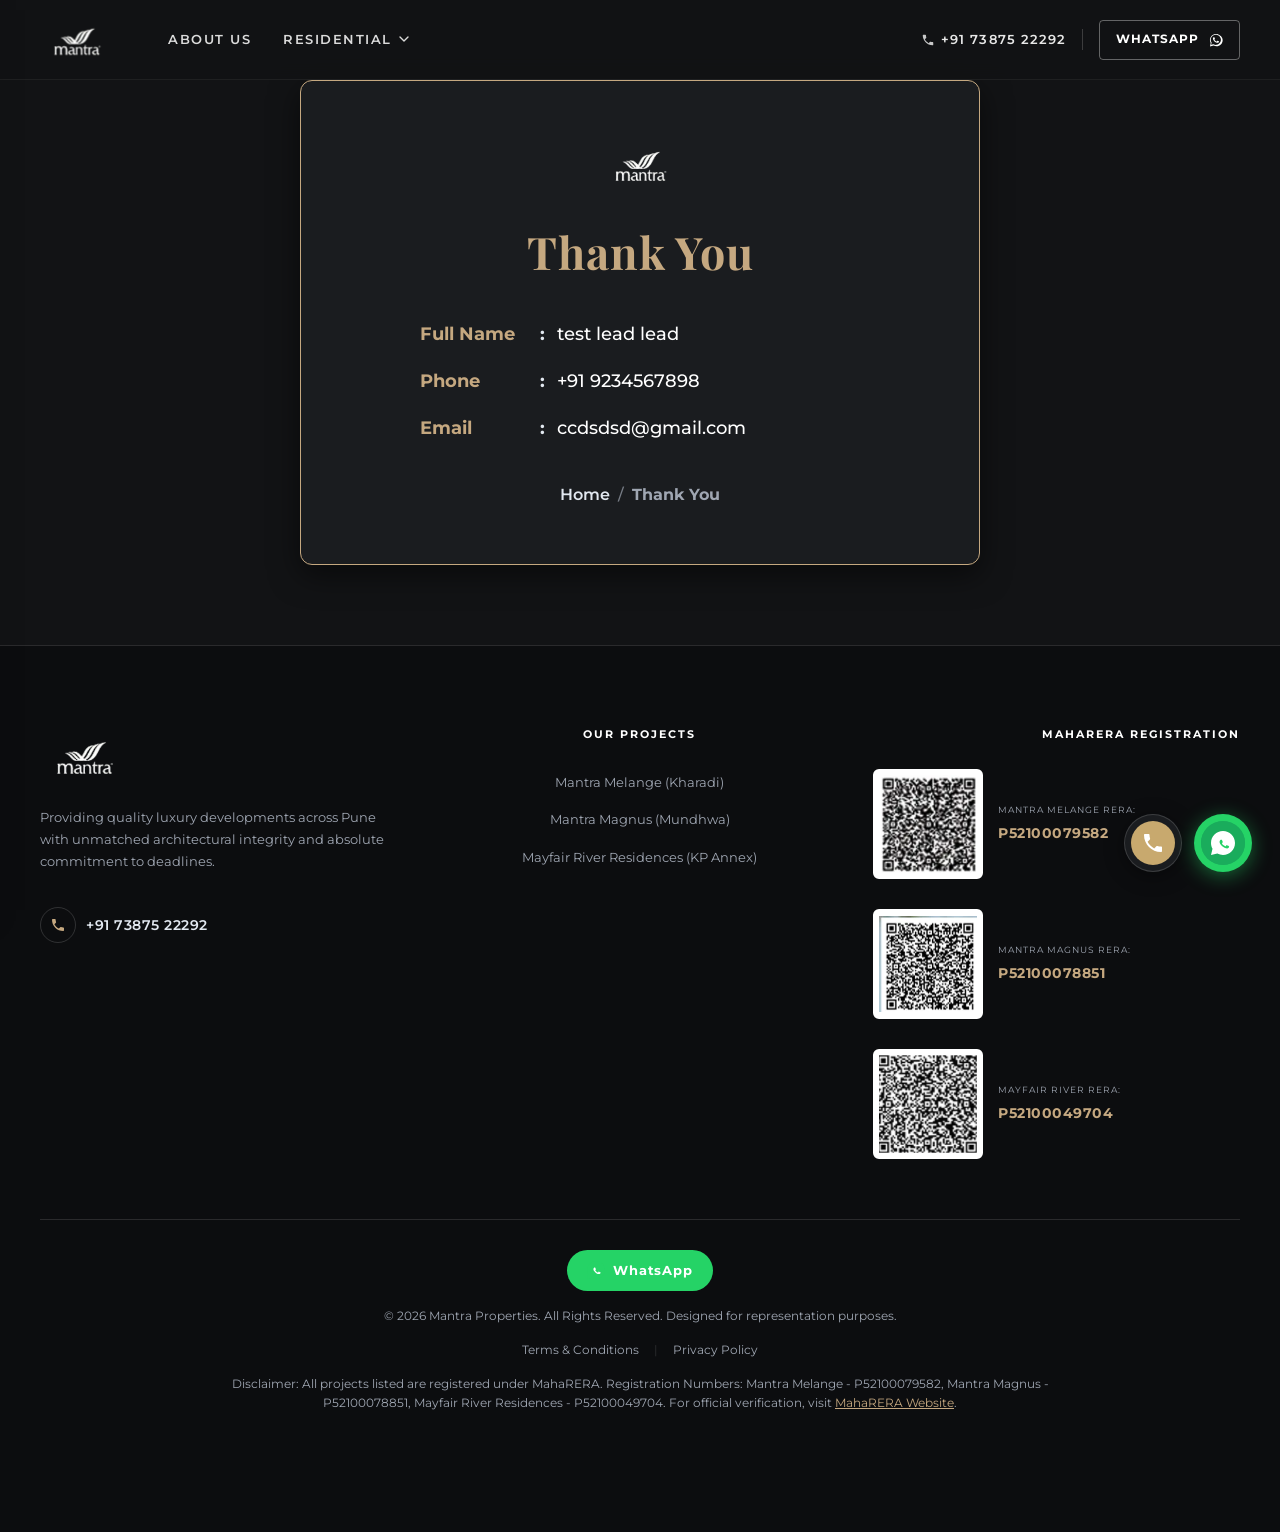
==== commit 29c1d317: "Integrate Mayfair project, optimize images to WebP, lazy load GTM/Tawk.to scripts, and refine mobile" ====
--- a/thank-you.html
+++ b/thank-you.html
@@ -2,11 +2,24 @@
 <html lang="en">
 <head>
   <!-- Google Tag Manager -->
-  <script>(function(w,d,s,l,i){w[l]=w[l]||[];w[l].push({'gtm.start':
-  new Date().getTime(),event:'gtm.js'});var f=d.getElementsByTagName(s)[0],
-  j=d.createElement(s),dl=l!='dataLayer'?'&l='+l:'';j.async=true;j.src=
-  'https://www.googletagmanager.com/gtm.js?id='+i+dl;f.parentNode.insertBefore(j,f);
-  })(window,document,'script','dataLayer','GTM-M36Z3D9C');</script>
+  <script>
+  (function(){
+    function loadGTM() {
+      if (window.gtmLoaded) return;
+      window.gtmLoaded = true;
+      (function(w,d,s,l,i){w[l]=w[l]||[];w[l].push({'gtm.start':
+      new Date().getTime(),event:'gtm.js'});var f=d.getElementsByTagName(s)[0],
+      j=d.createElement(s),dl=l!='dataLayer'?'&l='+l:'';j.async=true;j.src=
+      'https://www.googletagmanager.com/gtm.js?id='+i+dl;f.parentNode.insertBefore(j,f);
+      })(window,document,'script','dataLayer','GTM-M36Z3D9C');
+    }
+    var events = ['mouseover', 'keydown', 'touchmove', 'touchstart', 'scroll'];
+    events.forEach(function(e) {
+      window.addEventListener(e, loadGTM, {once: true, passive: true});
+    });
+    setTimeout(loadGTM, 3500);
+  })();
+  </script>
   <!-- End Google Tag Manager -->
   
   <meta charset="UTF-8">
@@ -19,7 +32,7 @@
   <link href="https://fonts.googleapis.com/css2?family=Montserrat:wght@400;500;600;700&family=Playfair+Display:wght@400;600;700&display=swap" rel="stylesheet">
   
   <link rel="icon" type="image/png" href="assets/favicon.png">
-  <link rel="stylesheet" href="style.css">
+  <link rel="stylesheet" href="style.min.css?v=1.0.3">
   
   <style>
     /* Content wrapper to center the card, adjusting for fixed header */
@@ -200,6 +213,15 @@
                   <h4 class="mega-card-title">Mantra Magnus</h4>
                   <p class="mega-card-subtitle">Mundhwa <span>•</span> Ongoing Project</p>
                 </a>
+
+                <!-- Card 3 -->
+                <a href="#" class="mega-card" data-filter="residential" data-hero-index="2">
+                  <div class="mega-card-img-wrapper">
+                    <img src="assets/mayfair_river.webp" alt="Mayfair River Residences" loading="lazy" decoding="async" width="280" height="180">
+                  </div>
+                  <h4 class="mega-card-title">Mayfair River Residences</h4>
+                  <p class="mega-card-subtitle">Koregaon Park Annex <span>•</span> New Launch</p>
+                </a>
               </div>
             </div>
           </li>
@@ -250,6 +272,7 @@
         <div class="drawer-submenu">
           <a href="./#projects" class="drawer-sublink" data-filter="residential" data-hero-index="0">Mantra Melange</a>
           <a href="./#projects" class="drawer-sublink" data-filter="residential" data-hero-index="1">Mantra Magnus</a>
+          <a href="./#projects" class="drawer-sublink" data-filter="residential" data-hero-index="2">Mayfair River Residences</a>
         </div>
       </li>
       <li><a href="https://api.whatsapp.com/send/?phone=917387522292&text=Hello%2C+I+am+interested+in+Mantra+Properties.+Please+share+more+details.&type=phone_number&app_absent=0" class="drawer-link" target="_blank" rel="noopener noreferrer">ENQUIRE NOW</a></li>
@@ -323,6 +346,7 @@
           <ul>
             <li><a href="./#about">Mantra Melange (Kharadi)</a></li>
             <li><a href="./#projects">Mantra Magnus (Mundhwa)</a></li>
+            <li><a href="./#projects">Mayfair River Residences (KP Annex)</a></li>
           </ul>
         </div>
 
@@ -345,6 +369,14 @@
                 <strong class="rera-no">P52100078851</strong>
               </div>
             </div>
+            <!-- Mayfair River Residences RERA -->
+            <div class="rera-item">
+              <img src="assets/mayfair_rera_qr.png" alt="Mayfair River Residences MahaRERA QR Code" class="footer-rera-qr" loading="lazy" decoding="async" width="110" height="110">
+              <div class="rera-number-box">
+                <span class="rera-label">Mayfair River RERA:</span>
+                <strong class="rera-no">P52100049704</strong>
+              </div>
+            </div>
           </div>
         </div>
       </div>
@@ -363,7 +395,7 @@
           <span class="separator">|</span>
           <a href="./#privacy">Privacy Policy</a>
         </div>
-        <p class="rera-disclaimer">Disclaimer: All projects listed are registered under MahaRERA. Registration Numbers: Mantra Melange - P52100079582, Mantra Magnus - P52100078851. For official verification, visit <a href="https://maharera.maharashtra.gov.in" target="_blank" rel="noopener noreferrer">MahaRERA Website</a>.</p>
+        <p class="rera-disclaimer">Disclaimer: All projects listed are registered under MahaRERA. Registration Numbers: Mantra Melange - P52100079582, Mantra Magnus - P52100078851, Mayfair River Residences - P52100049704. For official verification, visit <a href="https://maharera.maharashtra.gov.in" target="_blank" rel="noopener noreferrer">MahaRERA Website</a>.</p>
       </div>
     </div>
   </footer>
@@ -391,7 +423,7 @@
   </div>
 
   <!-- JS Scripts to support header/drawer navigation and populate form details dynamically -->
-  <script src="script.js"></script>
+  <script src="script.min.js"></script>
   <script>
     document.addEventListener('DOMContentLoaded', () => {
       // Fetch details from sessionStorage
@@ -411,24 +443,33 @@
   Tawk_API.customStyle = {
       visibility : {
           desktop : {
-              position : 'bottom-left',
-              xOffset : '20px',
-              yOffset : '20px'
+              position : 'bl',
+              xOffset : 20,
+              yOffset : 20
           },
           mobile : {
-              position : 'bottom-left',
-              xOffset : '15px',
-              yOffset : '15px'
+              position : 'bl',
+              xOffset : 15,
+              yOffset : 80
           }
       }
   };
   (function(){
-  var s1=document.createElement("script"),s0=document.getElementsByTagName("script")[0];
-  s1.async=true;
-  s1.src='https://embed.tawk.to/699c46ea9293fb1c3a27018d/1ji57a1cs';
-  s1.charset='UTF-8';
-  s1.setAttribute('crossorigin','*');
-  s0.parentNode.insertBefore(s1,s0);
+    function loadTawk() {
+      if (window.tawkLoaded) return;
+      window.tawkLoaded = true;
+      var s1=document.createElement("script"),s0=document.getElementsByTagName("script")[0];
+      s1.async=true;
+      s1.src='https://embed.tawk.to/699c46ea9293fb1c3a27018d/1ji57a1cs';
+      s1.charset='UTF-8';
+      s1.setAttribute('crossorigin','*');
+      s0.parentNode.insertBefore(s1,s0);
+    }
+    var events = ['mouseover', 'keydown', 'touchmove', 'touchstart', 'scroll'];
+    events.forEach(function(e) {
+      window.addEventListener(e, loadTawk, {once: true, passive: true});
+    });
+    setTimeout(loadTawk, 4000);
   })();
   </script>
   <!--End of Tawk.to Script-->
--- a/style.min.css
+++ b/style.min.css
@@ -0,0 +1 @@
+:root{--bg-primary:#121315;--bg-secondary:#1a1c1f;--bg-darker:#0c0d0f;--nav-bg:rgba(18,19,21,0.9);--accent-gold:#c5a880;--accent-gold-hover:#d7be9b;--text-white:#ffffff;--text-light:#e2e8f0;--text-muted:#9fa6b2;--border-light:rgba(255,255,255,0.12);--border-gold:rgba(197,168,128,0.3);--shadow-premium:0 10px 30px rgba(0,0,0,0.5);--glass-bg:rgba(26,28,31,0.75);--glass-blur:blur(12px);--font-serif:'Playfair Display',Georgia,serif;--font-sans:'Montserrat',sans-serif;--header-height:80px;--header-scroll-height:70px;--max-width:1280px;--transition-smooth:all 0.4s cubic-bezier(0.25,1,0.5,1);--transition-fast:all 0.2s ease}*,*::before,*::after{box-sizing:border-box;margin:0;padding:0}html{scroll-behavior:smooth;font-size:16px;background-color:var(--bg-primary);color:var(--text-light)}body{font-family:var(--font-sans);line-height:1.6;overflow-x:hidden;-webkit-font-smoothing:antialiased}a{text-decoration:none;color:inherit;transition:var(--transition-fast)}ul{list-style:none}img{max-width:100%;height:auto;display:block}input,select,textarea,button{font-family:inherit;background:none;border:none;color:inherit}button{cursor:pointer}::-webkit-scrollbar{width:8px}::-webkit-scrollbar-track{background:var(--bg-darker)}::-webkit-scrollbar-thumb{background:#2a2c30;border-radius:4px}::-webkit-scrollbar-thumb:hover{background:var(--accent-gold)}.header{position:fixed;top:0;left:0;width:100%;height:var(--header-height);background-color:var(--nav-bg);border-bottom:1px solid rgba(255,255,255,0.06);z-index:1000;display:flex;align-items:center;transition:var(--transition-smooth);backdrop-filter:var(--glass-blur);-webkit-backdrop-filter:var(--glass-blur)}.header.scrolled{height:var(--header-scroll-height);background-color:rgba(26,28,31,0.95);box-shadow:0 4px 20px rgba(0,0,0,0.3);backdrop-filter:var(--glass-blur);border-bottom:1px solid var(--border-light)}.nav-container{width:100%;max-width:1600px;margin:0 auto;padding:0 40px;display:flex;align-items:center;justify-content:space-between}.nav-left-group{display:flex;align-items:center;gap:25px}.menu-toggle{display:none;flex-direction:column;justify-content:center;gap:6px;width:32px;height:32px;background:transparent;border:none}.bar{display:block;height:2px;background-color:var(--text-white);border-radius:2px;transition:var(--transition-smooth)}.bar-top{width:28px;margin-left:0}.bar-bottom{width:18px;margin-left:10px}.menu-toggle:hover .bar-bottom{width:28px;margin-left:0}.menu-toggle:hover .bar-top{width:18px;margin-left:10px}.logo{display:inline-block;vertical-align:middle}.logo-wrapper{display:flex;flex-direction:column;align-items:center}.logo-icon{width:65px;height:28px}.logo-text{font-family:var(--font-sans);font-size:11px;font-weight:700;letter-spacing:3px;text-transform:uppercase;color:var(--text-white);margin-top:-3px}.logo-image{height:50px;width:auto;display:block;transition:var(--transition-smooth)}.header.scrolled .logo-image{height:40px}.footer-logo .logo-image{height:60px}@media (max-width:768px){.logo-image{height:38px}.header.scrolled .logo-image{height:32px}}.nav-menu{display:flex;align-items:center;margin-left:55px;margin-right:auto}.nav-list{display:flex;align-items:center;gap:32px}.nav-link{font-size:13px;font-weight:600;letter-spacing:1.5px;color:rgba(255,255,255,0.85);display:flex;align-items:center;gap:4px;padding:8px 0;position:relative}.nav-link:hover{color:var(--text-white)}.nav-link::after{content:'';position:absolute;bottom:0;left:0;width:0;height:1.5px;background-color:var(--accent-gold);transition:var(--transition-smooth)}.nav-link:hover::after{width:100%}.icon-chevron{width:16px;height:16px;transition:var(--transition-fast)}.dropdown{position:relative}.dropdown-menu{position:absolute;top:100%;left:50%;transform:translateX(-50%) translateY(15px);min-width:260px;background-color:var(--bg-secondary);border:1px solid var(--border-light);border-radius:4px;padding:12px 0;opacity:0;visibility:hidden;transition:var(--transition-smooth);box-shadow:var(--shadow-premium)}.dropdown:hover .dropdown-menu{opacity:1;visibility:visible;transform:translateX(-50%) translateY(0)}.dropdown:hover .icon-chevron{transform:rotate(180deg)}.dropdown-item{display:block;padding:10px 24px;font-size:12.5px;font-weight:500;letter-spacing:0.5px;color:var(--text-muted);transition:var(--transition-fast)}.dropdown-item:hover{color:var(--accent-gold);background-color:rgba(255,255,255,0.03);padding-left:28px}.mega-dropdown{position:static !important}.mega-menu{position:absolute;top:100%;left:0;width:100%;background-color:var(--nav-bg);border-bottom:1px solid rgba(255,255,255,0.08);box-shadow:0 15px 30px rgba(0,0,0,0.3);opacity:0;visibility:hidden;transform:translateY(15px);transition:var(--transition-smooth);z-index:999;padding:40px 80px}.header.scrolled .mega-menu{background-color:rgba(26,28,31,0.98);backdrop-filter:var(--glass-blur)}.mega-dropdown:hover .mega-menu{opacity:1;visibility:visible;transform:translateY(0)}.mega-dropdown:hover .icon-chevron{transform:rotate(180deg)}.mega-menu-container{max-width:1600px;margin:0 auto;display:flex;align-items:flex-start;gap:30px;position:relative}.mega-card{flex:0 1 320px;display:block;transition:var(--transition-smooth);text-decoration:none}.mega-card-img-wrapper{width:100%;aspect-ratio:1.55;border-radius:16px;overflow:hidden;margin-bottom:15px;box-shadow:0 8px 24px rgba(0,0,0,0.3);border:1px solid rgba(255,255,255,0.04)}.mega-card-img-wrapper img{width:100%;height:100%;object-fit:cover;transition:transform 6s cubic-bezier(0.25,1,0.5,1)}.mega-card:hover .mega-card-img-wrapper img{transform:scale(1.06)}.mega-card.active-property .mega-card-img-wrapper{border:2px solid var(--gold-primary)}.mega-card.active-property .mega-card-title{color:var(--gold-primary)}.mega-card-title{font-size:15px;font-weight:600;color:var(--text-white);margin-bottom:4px;font-family:var(--font-sans)}.mega-card-subtitle{font-size:11.5px;color:var(--text-muted);font-weight:500;display:flex;align-items:center;gap:6px}.mega-card-subtitle span{opacity:0.5}.mega-slider-arrow{display:flex;align-items:center;align-self:center;padding-left:20px}.btn-mega-arrow{width:48px;height:48px;border-radius:50%;border:1.5px solid rgba(255,255,255,0.25);color:var(--text-white);display:flex;align-items:center;justify-content:center;background:transparent;transition:var(--transition-smooth)}.btn-mega-arrow svg{width:18px;height:18px;transition:var(--transition-smooth)}.btn-mega-arrow:hover{border-color:var(--text-white);background-color:rgba(255,255,255,0.06);transform:scale(1.08)}.btn-mega-arrow:hover svg{transform:translateX(4px)}.nav-phone{display:flex;align-items:center;gap:6px;color:var(--text-white);text-decoration:none;font-family:var(--font-body);font-size:0.82rem;font-weight:600;letter-spacing:0.08em;white-space:nowrap;opacity:0.9;transition:opacity 0.2s;padding-right:16px;border-right:1px solid rgba(255,255,255,0.2)}.nav-phone:hover{opacity:1}.nav-phone svg{flex-shrink:0;opacity:0.85}.nav-actions{display:flex;align-items:center;gap:16px}.burgundy-badge{border:1px solid rgba(255,255,255,0.22);border-radius:4px;height:40px;padding:0 14px;display:flex;flex-direction:column;align-items:center;justify-content:center;transition:var(--transition-smooth);background-color:transparent}.burgundy-title{font-family:var(--font-serif);font-size:13px;font-weight:600;letter-spacing:2px;color:var(--text-white);line-height:1.1}.burgundy-brand{display:flex;align-items:center;gap:5px;margin-top:2px}.burgundy-mantra{font-family:var(--font-sans);font-size:7.5px;font-weight:600;text-transform:uppercase;letter-spacing:1px;color:var(--text-white);opacity:0.9}.burgundy-line{width:16px;height:1.5px;background:linear-gradient(90deg,#00bdc4,#f39c12);display:inline-block}.burgundy-badge:hover{border-color:var(--text-white);background-color:rgba(255,255,255,0.04);box-shadow:0 0 15px rgba(255,255,255,0.08)}.btn-enquire{border:1px solid rgba(255,255,255,0.35);border-radius:4px;height:40px;padding:0 16px;display:flex;align-items:center;justify-content:center;gap:10px;font-size:11.5px;font-weight:700;letter-spacing:1px;color:var(--text-white);background:transparent;transition:var(--transition-smooth)}.icon-whatsapp{width:14px;height:14px}.btn-enquire:hover{border-color:var(--text-white);background-color:var(--text-white);color:var(--bg-primary);box-shadow:0 4px 15px rgba(255,255,255,0.1)}.btn-phone{color:var(--text-white);display:none;align-items:center;justify-content:center;padding:8px;border-radius:50%;transition:var(--transition-smooth)}.icon-call{width:22px;height:22px}.btn-phone:hover{color:var(--accent-gold);transform:scale(1.1)}.mobile-drawer{position:fixed;top:0;left:-320px;width:300px;height:100vh;background-color:var(--bg-secondary);box-shadow:var(--shadow-premium);z-index:1100;transition:var(--transition-smooth);padding:30px 24px;overflow-y:auto}.mobile-drawer.active{left:0}.drawer-overlay{position:fixed;top:0;left:0;width:100vw;height:100vh;background-color:rgba(0,0,0,0.7);z-index:1050;opacity:0;visibility:hidden;transition:var(--transition-smooth)}.drawer-overlay.active{opacity:1;visibility:visible}.drawer-header{display:flex;align-items:center;justify-content:space-between;border-bottom:1px solid var(--border-light);padding-bottom:15px;margin-bottom:25px}.drawer-title{font-size:15px;font-weight:700;letter-spacing:2px;color:var(--accent-gold)}.drawer-close{font-size:28px;color:var(--text-white);line-height:1}.drawer-list{display:flex;flex-direction:column;gap:20px}.drawer-link{display:block;font-size:14px;font-weight:600;letter-spacing:1px;color:var(--text-white)}.burgundy-text{color:var(--accent-gold)}.drawer-dropdown-btn{display:flex;align-items:center;justify-content:space-between;width:100%;text-align:left;font-size:14px;font-weight:600;letter-spacing:1px;color:var(--text-white)}.drawer-submenu{display:none;flex-direction:column;gap:12px;padding:10px 0 0 15px}.drawer-submenu.active{display:flex}.drawer-sublink{font-size:13px;color:var(--text-muted)}.drawer-dropdown-wrapper.active .icon-chevron{transform:rotate(180deg)}.hero{position:relative;height:100vh;min-height:650px;display:flex;justify-content:center;align-items:center;overflow:hidden}.hero-bg{position:absolute;top:0;left:0;width:100%;height:100%;background-size:cover;background-position:center;transition:opacity 1.8s ease-in-out,transform 8s ease-in-out;z-index:1;opacity:0;transform:scale(1.01);cursor:pointer}.hero-bg.active{opacity:1;z-index:2;transform:scale(1.06)}.hero-center-content{position:relative;z-index:2;text-align:center;margin-top:-80px}.hero-main-title{font-family:var(--font-serif);font-size:clamp(3rem,7.5vw,6.2rem);font-weight:400;color:var(--text-white);letter-spacing:1.5px;text-shadow:0 4px 25px rgba(0,0,0,0.45);animation:heroTitleFade 1.2s ease}@keyframes heroTitleFade{from{opacity:0;transform:translateY(20px)}to{opacity:1;transform:translateY(0)}}.hero-dots{position:absolute;bottom:130px;left:50%;transform:translateX(-50%);display:flex;gap:10px;z-index:10}.hero-dot{width:8px;height:8px;border-radius:50%;background:rgba(255,255,255,0.4);border:none;cursor:pointer;transition:background 0.3s,transform 0.3s}.hero-dot.active{background:var(--gold-primary);transform:scale(1.3)}.hero-info-panel{position:absolute;bottom:0;left:0;width:100%;background-color:#2b2c2f;border-top-left-radius:28px;border-top-right-radius:28px;padding:24px 60px;box-shadow:0 -10px 40px rgba(0,0,0,0.35);z-index:10;border-top:1px solid rgba(255,255,255,0.05)}.panel-container{width:100%;max-width:1600px;margin:0 auto;display:flex;align-items:center;justify-content:space-between;gap:30px}.panel-left{display:flex;align-items:center;gap:40px}.project-brand{display:flex;flex-direction:column;line-height:1.05;border-right:1.5px solid rgba(255,255,255,0.15);padding-right:40px}.brand-small{font-family:var(--font-serif);font-size:11px;text-transform:lowercase;color:var(--text-muted);letter-spacing:1px}.brand-main{font-family:var(--font-serif);font-size:25px;font-weight:700;color:var(--text-white);letter-spacing:0.5px;transition:opacity 0.4s ease}.brand-sub{font-family:var(--font-sans);font-size:8px;font-weight:600;text-transform:uppercase;color:var(--accent-gold);letter-spacing:1.5px;margin-top:2px;transition:opacity 0.4s ease}.hero-main-title{transition:opacity 0.4s ease}.project-details{display:flex;flex-direction:column;gap:2px;text-align:left}.details-top{font-size:13.5px;font-weight:500;color:var(--text-light);letter-spacing:0.5px}.details-title{font-family:var(--font-serif);font-size:21px;font-weight:600;color:var(--text-white);line-height:1.2}.details-status{font-size:10.5px;font-weight:600;text-transform:uppercase;color:#f5c45f;letter-spacing:1px}.panel-right{display:flex;align-items:center;gap:15px}.btn-panel{display:inline-flex;align-items:center;justify-content:center;gap:12px;padding:12px 22px;font-size:11.5px;font-weight:700;letter-spacing:1px;border-radius:6px;text-transform:uppercase;transition:var(--transition-smooth)}.btn-outline-white{border:1px solid rgba(255,255,255,0.28);color:var(--text-white);background-color:transparent}.btn-outline-white:hover{border-color:var(--text-white);background-color:rgba(255,255,255,0.05)}.btn-solid-gold{background-color:#f5c45f;color:#1a1b1d;border:1.5px solid #f5c45f}.btn-solid-gold:hover{background-color:#f7d07c;border-color:#f7d07c;box-shadow:0 4px 15px rgba(245,196,95,0.25);transform:translateY(-1px)}.panel-icon{width:14px;height:14px}.scroll-indicator{position:absolute;bottom:30px;left:50%;transform:translateX(-50%);display:flex;flex-direction:column;align-items:center;gap:8px;z-index:2;opacity:0.7;transition:var(--transition-fast)}.scroll-indicator:hover{opacity:1}.mouse{width:24px;height:38px;border:2px solid var(--text-white);border-radius:12px;display:flex;justify-content:center;padding-top:6px}.wheel{display:block;width:4px;height:8px;background-color:var(--accent-gold);border-radius:2px;animation:scrollWheel 2s infinite ease-in-out}.arrow-down{width:10px;height:10px;border-bottom:2px solid var(--text-white);border-right:2px solid var(--text-white);transform:rotate(45deg);animation:scrollArrow 2s infinite ease-in-out}@keyframes scrollWheel{0%{transform:translateY(0);opacity:0}30%{opacity:1}100%{transform:translateY(12px);opacity:0}}@keyframes scrollArrow{0%{transform:rotate(45deg) translate(-2px,-2px);opacity:0}50%{opacity:1}100%{transform:rotate(45deg) translate(4px,4px);opacity:0}}section{padding:100px 0}.section-tag{font-size:11px;font-weight:700;letter-spacing:3px;color:var(--accent-gold);text-transform:uppercase;margin-bottom:12px;display:block}.section-title{font-family:var(--font-serif);font-size:clamp(1.8rem,4vw,2.6rem);font-weight:600;line-height:1.3;color:var(--text-white);margin-bottom:20px}.section-desc{max-width:600px;color:var(--text-muted);font-size:15px;margin:0 auto 50px auto}.text-center{text-align:center}.text-white{color:var(--text-white)}.about{background-color:var(--bg-primary);position:relative;overflow:hidden;padding:110px 0}.about-container{max-width:1520px;margin:0 auto;padding:0 60px}.about-grid{display:grid;grid-template-columns:1.1fr 0.9fr;align-items:center;gap:100px}.about-info{position:relative;z-index:2;text-align:left;opacity:0;transform:translateY(50px) scale(0.95);transition:opacity 0.8s cubic-bezier(0.25,1,0.5,1),transform 0.8s cubic-bezier(0.25,1,0.5,1)}.about.visible .about-info{opacity:1;transform:translateY(0) scale(1);transition-delay:0.1s}.about-watermark{position:absolute;top:0;left:0;width:100%;height:100%;pointer-events:none;z-index:1}.about-watermark svg{width:100%;height:100%}.about-watermark svg path{stroke:rgba(255,255,255,0.02) !important}.section-tag-dark{font-family:var(--font-sans);font-size:10px;font-weight:700;letter-spacing:2px;color:var(--accent-gold);text-transform:uppercase;margin-bottom:8px;display:block}.section-title-dark{font-family:var(--font-serif);font-size:clamp(2rem,3.8vw,2.5rem);font-weight:600;line-height:1.25;color:var(--text-white);margin-bottom:12px;letter-spacing:-0.2px}.section-subtitle-spec{font-family:var(--font-sans);font-size:clamp(1.4rem,2.8vw,1.8rem);font-weight:700;line-height:1.3;color:var(--text-white);text-transform:uppercase;margin-bottom:10px;letter-spacing:0.5px}.section-price-spec{font-family:var(--font-sans);font-size:clamp(1.4rem,2.8vw,1.8rem);font-weight:700;line-height:1.3;color:var(--accent-gold);text-transform:uppercase;margin-bottom:30px;letter-spacing:0.5px}.about-text-dark{font-family:var(--font-sans);font-size:11.5px;color:var(--text-muted);margin-bottom:15px;line-height:1.65;max-width:480px}.about-visuals{position:relative;z-index:2;opacity:0;transform:translateY(50px) scale(0.95);transition:opacity 0.8s cubic-bezier(0.25,1,0.5,1),transform 0.8s cubic-bezier(0.25,1,0.5,1)}.about.visible .about-visuals{opacity:1;transform:translateY(0) scale(1);transition-delay:0.3s}.lifestyle-img-wrapper{width:100%;aspect-ratio:4 / 3;border-radius:40px;overflow:hidden;box-shadow:0 20px 45px rgba(0,0,0,0.45);border:1px solid var(--border-gold)}.lifestyle-img{width:100%;height:100%;object-fit:cover;display:block;transition:transform 6s cubic-bezier(0.25,1,0.5,1)}.lifestyle-img-wrapper:hover .lifestyle-img{transform:scale(1.025)}.about-actions{margin-top:30px;margin-bottom:30px;display:flex;gap:15px}.btn-about-action{display:inline-flex;align-items:center;gap:10px;padding:12px 28px;font-family:var(--font-sans);font-size:11px;font-weight:700;letter-spacing:1.5px;text-transform:uppercase;border-radius:4px;transition:var(--transition-smooth)}.btn-about-action.btn-gold{background-color:var(--accent-gold);color:var(--bg-primary);border:1px solid var(--accent-gold)}.btn-about-action.btn-gold:hover{background-color:var(--accent-gold-hover);border-color:var(--accent-gold-hover);transform:translateY(-2px);box-shadow:0 6px 20px rgba(197,168,128,0.25)}.icon-download{width:14px;height:14px}.price-range-badge{display:inline-block;margin-left:12px;font-family:var(--font-sans);font-size:11px;font-weight:700;color:var(--accent-gold);background-color:rgba(197,168,128,0.08);border:1px solid var(--border-gold);padding:3px 10px;border-radius:4px;letter-spacing:0.5px;vertical-align:middle}.about-pricing-block{margin-top:35px;max-width:680px;border-top:1px solid var(--border-light);padding-top:25px}.about-pricing-title{font-family:var(--font-sans);font-size:13px;font-weight:700;letter-spacing:2px;color:var(--accent-gold);text-transform:uppercase;margin-bottom:20px}.about-pricing-table{display:grid;grid-template-columns:1fr 1fr;gap:15px}.about-pricing-row{display:flex;align-items:center;justify-content:flex-start;padding:12px 16px;background-color:var(--bg-secondary);border:1px solid var(--border-light);border-radius:8px;transition:var(--transition-smooth)}.about-pricing-row:hover{border-color:var(--accent-gold);transform:translateY(-2px);box-shadow:0 6px 20px rgba(0,0,0,0.2)}.about-pricing-cell{display:flex;flex-direction:column;gap:4px}.about-pricing-cell.price{margin-left:auto;margin-right:15px;text-align:right}.about-pricing-cell.action{flex-shrink:0}.cell-primary{font-family:var(--font-sans);font-size:12px;font-weight:600;color:var(--text-white);white-space:nowrap}.cell-secondary{font-family:var(--font-sans);font-size:9.5px;color:var(--text-muted);font-weight:500;white-space:nowrap}.about-pricing-btn{display:inline-flex;align-items:center;justify-content:center;padding:6px 12px;font-size:9px;font-weight:700;letter-spacing:1px;text-transform:uppercase;color:var(--bg-primary);background-color:var(--accent-gold);border-radius:4px;transition:var(--transition-fast);text-align:center}.about-pricing-btn:hover{background-color:var(--accent-gold-hover);color:var(--bg-primary);transform:scale(1.03)}@media (max-width:991px){.about-pricing-table{grid-template-columns:1fr}.about-pricing-block{max-width:100%}}@media (max-width:480px){.about-pricing-row{flex-direction:column;align-items:stretch;gap:12px;padding:15px}.about-pricing-cell.price{text-align:left}.about-pricing-cell.action{align-items:stretch}}.floor-plans{background-color:#232426;padding:130px 0 80px 0;position:relative;overflow:hidden;margin-top:80px}.floor-plans-container{max-width:1520px;margin:0 auto;padding:0 60px}.floor-plans-header{display:flex;justify-content:space-between;align-items:center;margin-bottom:60px}.floor-plans-header h2{font-family:var(--font-serif);font-size:clamp(1.8rem,4vw,2.5rem);font-weight:400;color:var(--text-white);letter-spacing:0.5px;line-height:1.25}.floor-plans-nav{display:flex;gap:12px}.btn-floor-nav{width:48px;height:48px;border-radius:50%;border:1px solid rgba(255,255,255,0.2);background:transparent;color:var(--text-white);display:flex;align-items:center;justify-content:center;cursor:pointer;transition:var(--transition-fast)}.btn-floor-nav svg{width:18px;height:18px;transition:var(--transition-fast)}.btn-floor-nav:hover{background-color:var(--text-white);color:#232426;border-color:var(--text-white)}.floor-plans-content{display:grid;grid-template-columns:240px 1fr;gap:40px}.floor-plans-sidebar{border-right:1px solid rgba(255,255,255,0.08);padding-right:20px}.sidebar-title{font-family:var(--font-sans);font-size:11px;font-weight:700;color:var(--text-white);letter-spacing:2px;text-transform:uppercase;padding-bottom:12px;display:inline-block;border-bottom:2px solid var(--text-white);margin-top:10px}.floor-plans-slider-wrapper{overflow:hidden;width:100%}.floor-plans-slider{display:flex;gap:30px;transition:var(--transition-smooth)}.floor-plan-card{flex:0 0 calc((50% - 15px));width:calc((50% - 15px));display:flex;flex-direction:column;gap:20px;opacity:0;transform:translateY(50px) scale(0.93);transition:opacity 0.8s cubic-bezier(0.25,1,0.5,1),transform 0.8s cubic-bezier(0.25,1,0.5,1);cursor:pointer}.floor-plans.visible .floor-plan-card{opacity:1;transform:translateY(0) scale(1)}.floor-plans.visible .floor-plan-card:nth-child(1){transition-delay:0.1s}.floor-plans.visible .floor-plan-card:nth-child(2){transition-delay:0.25s}.floor-plan-img-wrapper{background-color:#e3e4e6;border-radius:20px;overflow:hidden;aspect-ratio:1.45;display:flex;align-items:center;justify-content:center;padding:24px;transition:var(--transition-smooth);box-shadow:0 10px 30px rgba(0,0,0,0.15);border:1px solid rgba(0,0,0,0.1);position:relative}.floor-plan-img-wrapper img{width:100%;height:100%;object-fit:contain;transition:var(--transition-smooth)}.floor-plan-custom-cursor{position:fixed;top:0;left:0;width:110px;height:110px;border-radius:50%;background-color:rgba(18,19,21,0.88);border:1px solid rgba(255,255,255,0.25);display:flex;align-items:center;justify-content:center;pointer-events:none;z-index:99999;opacity:0;transform:translate(-50%,-50%) scale(0.5);transition:opacity 0.25s ease,transform 0.25s cubic-bezier(0.25,1,0.5,1);box-shadow:0 8px 25px rgba(0,0,0,0.4)}.floor-plan-custom-cursor.active{opacity:1;transform:translate(-50%,-50%) scale(1)}.floor-plan-custom-cursor span{font-family:var(--font-sans);font-size:10px;font-weight:700;color:var(--text-white);text-align:center;line-height:1.4;letter-spacing:1.5px;display:block}@media (hover:hover){.floor-plan-img-wrapper,.floor-plan-img-wrapper *,.amenity-card-img,.amenity-card-img *{cursor:none !important}}.floor-plan-card:hover .floor-plan-img-wrapper img{transform:scale(1.25);filter:brightness(0.78)}.floor-plan-card:hover .floor-plan-img-wrapper{box-shadow:0 15px 40px rgba(0,0,0,0.3);background-color:#eaebeb}.floor-plan-info{display:flex;flex-direction:column;gap:6px;padding-left:5px}.floor-plan-info h4{font-family:var(--font-sans);font-size:16px;font-weight:700;color:var(--text-white);letter-spacing:0.5px;margin:0}.floor-plan-info p{font-family:var(--font-sans);font-size:10px;font-weight:600;color:var(--text-muted);letter-spacing:1.5px;text-transform:uppercase;margin:0}.video-showcase{background-color:var(--bg-secondary);padding:40px 0 120px 0;text-align:center;position:relative;overflow:hidden;border-bottom:1px solid rgba(255,255,255,0.05)}.video-container{max-width:var(--max-width);margin:0 auto;padding:0 40px}.video-title{font-family:var(--font-serif);font-size:clamp(2rem,3.8vw,2.5rem);font-weight:400;color:var(--text-white);margin-bottom:15px;letter-spacing:-0.2px}.video-tagline-wrapper{display:inline-block;margin-bottom:50px;position:relative;padding-bottom:8px}.video-tagline-wrapper::after{content:'';position:absolute;bottom:0;left:10%;width:80%;height:1.5px;background-color:rgba(255,255,255,0.1)}.video-tagline{font-family:var(--font-sans);font-size:11px;font-weight:600;letter-spacing:1.5px;color:var(--accent-gold);text-transform:uppercase}.video-wrapper{width:100%;max-width:960px;margin:0 auto;aspect-ratio:16 / 9;border-radius:28px;overflow:hidden;box-shadow:0 20px 45px rgba(0,0,0,0.4);background-color:#000;opacity:0;transform:translateY(50px) scale(0.95);transition:opacity 0.8s cubic-bezier(0.25,1,0.5,1),transform 0.8s cubic-bezier(0.25,1,0.5,1)}.video-wrapper iframe{width:100%;height:100%;border:none;display:block}.video-showcase.visible .video-wrapper{opacity:1;transform:translateY(0) scale(1)}.video-tabs{display:flex;justify-content:center;gap:16px;margin-bottom:30px}.video-tab-btn{font-family:var(--font-sans);font-size:12px;font-weight:700;letter-spacing:1.5px;text-transform:uppercase;padding:12px 32px;background-color:transparent;color:var(--text-muted);border:1.5px solid rgba(255,255,255,0.15);border-radius:4px;cursor:pointer;transition:all 0.3s ease}.video-tab-btn:hover{color:var(--text-white);border-color:var(--accent-gold)}.video-tab-btn.active{background-color:var(--accent-gold);color:var(--bg-primary);border-color:var(--accent-gold);box-shadow:0 6px 20px rgba(197,160,89,0.2)}.video-tab-contents{position:relative}.video-pane{display:none}.video-pane.active{display:block;animation:fadeIn 0.5s ease forwards}.location-advantage-section{background-color:var(--bg-primary);padding:100px 0;position:relative;overflow:hidden;border-top:1px solid rgba(255,255,255,0.05);border-bottom:1px solid rgba(255,255,255,0.05);opacity:0;transform:translateY(40px);transition:opacity 0.8s cubic-bezier(0.25,1,0.5,1),transform 0.8s cubic-bezier(0.25,1,0.5,1)}.location-advantage-section.visible{opacity:1;transform:translateY(0)}.location-advantage-container{max-width:var(--max-width);margin:0 auto;padding:0 40px}.location-advantage-title{font-family:var(--font-serif);font-size:clamp(2rem,3.8vw,2.5rem);font-weight:400;color:var(--text-white);text-align:center;margin-bottom:10px;letter-spacing:-0.2px}.location-advantage-subtitle{font-family:var(--font-sans);font-size:14px;color:var(--text-muted);text-align:center;margin-bottom:50px;letter-spacing:0.5px}.location-property-tabs{display:flex;justify-content:center;gap:16px;margin-bottom:50px}.location-tab-btn{font-family:var(--font-sans);font-size:12px;font-weight:700;letter-spacing:1.5px;text-transform:uppercase;padding:12px 32px;background-color:transparent;color:var(--text-muted);border:1.5px solid var(--border-light);border-radius:4px;cursor:pointer;transition:all 0.3s ease}.location-tab-btn:hover{color:var(--text-white);border-color:var(--accent-gold)}.location-tab-btn.active{background-color:var(--accent-gold);color:var(--bg-primary);border-color:var(--accent-gold);box-shadow:0 6px 20px rgba(197,168,128,0.25)}.location-tab-contents{position:relative}.location-pane{display:none;grid-template-columns:1.1fr 1fr;gap:60px;align-items:center}.location-pane.active{display:grid;animation:fadeIn 0.6s ease forwards}.location-visual-wrapper{position:relative;border-radius:12px;overflow:hidden;border:1px solid var(--border-gold);background-color:var(--bg-secondary);box-shadow:var(--shadow-premium);aspect-ratio:4 / 3;display:flex;align-items:center;justify-content:center}.location-visual-wrapper img{width:100%;height:100%;object-fit:contain;transition:transform 0.6s cubic-bezier(0.25,1,0.5,1);padding:10px}.location-visual-wrapper:hover img{transform:scale(1.03)}.location-visual-zoom{position:absolute;bottom:20px;right:20px;background-color:rgba(26,28,31,0.85);backdrop-filter:blur(8px);border:1px solid var(--border-gold);color:var(--accent-gold);width:44px;height:44px;border-radius:50%;display:flex;align-items:center;justify-content:center;border:none;cursor:pointer;transition:all 0.3s ease;box-shadow:0 4px 12px rgba(0,0,0,0.3);z-index:5}.location-visual-zoom:hover{background-color:var(--accent-gold);color:var(--bg-primary);transform:scale(1.1)}.location-visual-zoom svg{display:block}.location-categories-container{display:flex;flex-direction:column;gap:25px;max-height:580px;overflow-y:auto;padding-right:15px}.location-categories-container::-webkit-scrollbar{width:4px}.location-categories-container::-webkit-scrollbar-track{background:rgba(255,255,255,0.03)}.location-categories-container::-webkit-scrollbar-thumb{background:var(--border-gold);border-radius:2px}.location-category-box{background:linear-gradient(135deg,rgba(26,28,31,0.6) 0%,rgba(20,21,23,0.8) 100%);border:1px solid var(--border-light);border-radius:8px;padding:20px 24px;transition:border-color 0.3s ease,transform 0.3s ease}.location-category-box:hover{border-color:var(--border-gold);transform:translateY(-2px)}.location-category-header{display:flex;align-items:center;gap:12px;margin-bottom:15px;border-bottom:1px solid rgba(255,255,255,0.05);padding-bottom:10px}.location-category-header h4{font-family:var(--font-sans);font-size:13px;font-weight:600;letter-spacing:1px;text-transform:uppercase;color:var(--text-white);margin:0}.location-category-list{display:flex;flex-direction:column;gap:10px}.location-item{display:flex;justify-content:space-between;align-items:flex-end;font-family:var(--font-sans);font-size:12.5px;color:var(--text-light)}.location-item-name{color:var(--text-light)}.location-item-dots{flex-grow:1;border-bottom:1px dotted rgba(255,255,255,0.15);margin:0 10px 4px 10px}.location-item-time{color:var(--accent-gold);font-weight:600;white-space:nowrap}.lightbox-modal{display:none;position:fixed;z-index:9999;left:0;top:0;width:100%;height:100%;background-color:rgba(10,11,13,0.95);backdrop-filter:blur(10px);justify-content:center;align-items:center;opacity:0;transition:opacity 0.3s ease}.lightbox-modal.active{display:flex;opacity:1}.lightbox-content{max-width:90%;max-height:90%;border-radius:8px;border:1px solid var(--border-gold);background-color:var(--bg-secondary);overflow:hidden;box-shadow:0 25px 50px -12px rgba(0,0,0,0.5);display:flex;align-items:center;justify-content:center}.lightbox-content img{max-width:100%;max-height:85vh;object-fit:contain;display:block}.lightbox-close{position:absolute;top:30px;right:40px;color:var(--text-white);font-size:50px;font-weight:300;background:none;border:none;cursor:pointer;transition:var(--transition-fast);line-height:1;z-index:10000}.lightbox-close:hover{color:var(--accent-gold);transform:scale(1.1)}@media (max-width:992px){.location-pane{grid-template-columns:1fr;gap:40px}.location-visual-wrapper{max-width:600px;margin:0 auto;width:100%}}@media (max-width:576px){.location-property-tabs{flex-direction:column;align-items:stretch;gap:10px}.location-tab-btn{width:100%;text-align:center}.location-category-box{padding:16px 18px}}.about-mantra-section{position:relative;background-image:url('assets/pune_city_skyline_mobile.webp');background-size:cover;background-position:center;background-repeat:no-repeat}@media (min-width:768px){.about-mantra-section{background-image:url('assets/pune_city_skyline.webp');background-size:cover;background-position:center;background-repeat:no-repeat;padding:120px 0;display:flex;align-items:center;justify-content:center}}.about-mantra-section{opacity:0;transform:translateY(40px);transition:opacity 0.8s cubic-bezier(0.25,1,0.5,1),transform 0.8s cubic-bezier(0.25,1,0.5,1)}.about-mantra-section.visible{opacity:1;transform:translateY(0)}.about-mantra-overlay{position:absolute;top:0;left:0;width:100%;height:100%;background:linear-gradient(135deg,rgba(10,25,47,0.65) 0%,rgba(18,19,21,0.8) 100%);z-index:1}.about-mantra-container{width:100%;max-width:var(--max-width);padding:0 40px;position:relative;z-index:2;display:flex;justify-content:center}.about-mantra-card{background:rgba(20,21,23,0.65);backdrop-filter:blur(15px);-webkit-backdrop-filter:blur(15px);border:1.5px solid rgba(255,255,255,0.08);border-radius:16px;padding:50px 60px;max-width:980px;width:100%;text-align:left;box-shadow:0 20px 50px rgba(0,0,0,0.4)}.about-mantra-tag{font-family:var(--font-sans);font-size:11px;font-weight:700;letter-spacing:2px;color:var(--accent-gold);text-transform:uppercase;display:block;margin-bottom:12px}.about-mantra-title{font-family:var(--font-serif);font-size:clamp(1.8rem,3vw,2.4rem);font-weight:600;color:var(--text-white);letter-spacing:0.5px;margin:0 0 20px 0;text-transform:uppercase}.about-mantra-text{font-family:var(--font-sans);font-size:14px;line-height:1.8;color:#e2e8f0;font-weight:400;margin:0}@media (max-width:768px){.about-mantra-section{padding:80px 0}.about-mantra-card{padding:30px}}.location-map-section{background-color:#1a1b1e;position:relative;overflow:hidden}.map-tabs{display:flex;justify-content:center;gap:12px;margin-bottom:25px}.map-tab-btn{font-family:var(--font-sans);font-size:11px;font-weight:700;letter-spacing:1.2px;text-transform:uppercase;padding:10px 24px;background-color:transparent;color:var(--text-muted);border:1.5px solid rgba(255,255,255,0.1);border-radius:4px;cursor:pointer;transition:all 0.3s ease}.map-tab-btn:hover{color:var(--text-white);border-color:var(--accent-gold)}.map-tab-btn.active{background-color:var(--accent-gold);color:var(--bg-primary);border-color:var(--accent-gold);box-shadow:0 4px 15px rgba(197,168,128,0.2)}.map-tab-contents{position:relative}.map-pane{display:none}.map-pane.active{display:block;animation:fadeIn 0.5s ease forwards}.location-map-header{text-align:center;padding:55px 40px 30px;position:relative;z-index:2}.location-map-title{font-family:var(--font-serif);font-size:clamp(1.4rem,2.8vw,2rem);font-weight:400;color:#e8e4df;margin:0 0 22px 0;letter-spacing:0.3px}.btn-location-gold{display:inline-block;background-color:var(--accent-gold);color:#1a1b1e;font-family:var(--font-sans);font-size:10px;font-weight:700;letter-spacing:2px;text-transform:uppercase;padding:12px 28px;border-radius:4px;text-decoration:none;cursor:default}.btn-get-location{display:inline-flex;align-items:center;justify-content:center;background-color:var(--accent-gold);color:#1a1b1e !important;font-family:var(--font-sans);font-size:11px;font-weight:700;letter-spacing:2px;text-transform:uppercase;padding:12px 28px;border-radius:4px;text-decoration:none;transition:background-color 0.3s ease,transform 0.3s ease,box-shadow 0.3s ease;box-shadow:0 4px 15px rgba(207,167,57,0.2)}.btn-get-location:hover{background-color:#e0a830;transform:translateY(-2px);box-shadow:0 8px 25px rgba(207,167,57,0.35)}.location-map-wrapper{position:relative;width:100%;height:520px}.location-map-wrapper iframe{width:100%;height:100%;display:block;filter:invert(92%) hue-rotate(180deg) brightness(0.75) contrast(1.3) saturate(0.3)}.location-map-pin{position:absolute;top:50%;left:50%;transform:translate(-50%,-50%);z-index:3;width:18px;height:18px;background:radial-gradient(circle,#ff4d6d 40%,rgba(255,77,109,0.5) 70%,transparent 100%);border-radius:50%;border:3px solid rgba(255,255,255,0.9);box-shadow:0 0 12px rgba(255,77,109,0.6);pointer-events:none}.pin-pulse{position:absolute;top:50%;left:50%;transform:translate(-50%,-50%);width:40px;height:40px;border-radius:50%;border:2px solid rgba(255,77,109,0.4);animation:pinPulse 2s cubic-bezier(0.25,1,0.5,1) infinite}@keyframes pinPulse{0%{transform:translate(-50%,-50%) scale(0.5);opacity:1}100%{transform:translate(-50%,-50%) scale(2.5);opacity:0}}.contact-overlap-section{background-color:#1a1b1e;margin-top:-80px;position:relative;z-index:5;padding:0 40px 60px 40px}.contact-overlap-container{max-width:1400px;margin:0 auto;padding:0;display:grid;grid-template-columns:1fr 1.2fr;gap:0;background-color:#222326;border-radius:8px;box-shadow:0 20px 60px rgba(0,0,0,0.4)}.contact-overlap-image{position:relative;overflow:hidden;min-height:480px;border-bottom-left-radius:8px}.contact-overlap-image img{width:100%;height:100%;object-fit:cover;display:block;transition:transform 8s cubic-bezier(0.25,1,0.5,1);border-bottom-left-radius:8px}.contact-overlap-image:hover img{transform:scale(1.06)}.contact-overlap-form{padding:50px 55px;display:flex;flex-direction:column;justify-content:center;position:relative;border-bottom-right-radius:8px}.contact-overlap-title{font-family:var(--font-serif);font-size:clamp(1.4rem,2.5vw,1.9rem);font-weight:400;color:#e8e4df;line-height:1.4;margin:0 0 30px 0;letter-spacing:0.2px}.overlap-form{display:flex;flex-direction:column;gap:16px}.overlap-form-row{display:grid;grid-template-columns:1fr 1fr;gap:16px}.overlap-form input,.overlap-form select,.overlap-form textarea{width:100%;padding:14px 16px;font-family:var(--font-sans);font-size:13px;color:#e0ddd8;background-color:rgba(255,255,255,0.04);border:1px solid rgba(255,255,255,0.1);border-radius:4px;outline:none;transition:border-color 0.3s ease,background-color 0.3s ease;letter-spacing:0.3px}.overlap-form select option{background:#1a1c1f;color:#e0ddd8}.overlap-form input::placeholder,.overlap-form select::placeholder,.overlap-form textarea::placeholder{color:rgba(255,255,255,0.35);font-size:12px;letter-spacing:0.5px}.overlap-form input:focus,.overlap-form select:focus,.overlap-form textarea:focus{border-color:var(--accent-gold);background-color:rgba(255,255,255,0.06)}.overlap-form textarea{resize:vertical;min-height:70px}.btn-overlap-submit{display:inline-flex;align-items:center;gap:8px;background-color:var(--accent-gold);color:#1a1b1e;font-family:var(--font-sans);font-size:11px;font-weight:700;letter-spacing:1.5px;text-transform:uppercase;padding:13px 28px;border:none;border-radius:4px;cursor:pointer;width:fit-content;transition:background-color 0.3s ease,transform 0.3s ease,box-shadow 0.3s ease;margin-top:4px}.btn-overlap-submit:hover{background-color:#e0a830;transform:translateY(-2px);box-shadow:0 8px 25px rgba(207,167,57,0.3)}.btn-overlap-submit svg{transition:transform 0.3s ease}.btn-overlap-submit:hover svg{transform:translateX(4px)}.contact-overlap-address{margin-top:35px;padding-top:20px;border-top:1px solid rgba(255,255,255,0.08)}.address-label{font-family:var(--font-sans);font-size:10px;font-weight:700;letter-spacing:2.5px;color:var(--accent-gold);text-transform:uppercase;display:block;margin-bottom:8px}.contact-overlap-address p{font-family:var(--font-sans);font-size:12.5px;color:rgba(255,255,255,0.45);line-height:1.6;margin:0;letter-spacing:0.2px}.footer{background-color:var(--bg-darker);border-top:1px solid var(--border-light);padding:80px 0 30px 0}.footer-container{max-width:var(--max-width);margin:0 auto;padding:0 40px}.footer-grid{display:grid;grid-template-columns:repeat(3,1fr);gap:50px;margin-bottom:60px;align-items:start}.footer-brand{display:flex;flex-direction:column;gap:20px}.footer-logo .logo-text{font-size:14px}.brand-tagline{font-size:13px;color:var(--text-muted);line-height:1.7}.footer-whatsapp-btn{display:inline-flex;align-items:center;gap:8px;width:fit-content;align-self:center;background:#25D366;color:#fff;text-decoration:none;font-family:var(--font-body);font-size:0.82rem;font-weight:700;letter-spacing:0.06em;padding:10px 20px;border-radius:50px;transition:background 0.2s}.footer-whatsapp-btn:hover{background:#1ebe5d}.social-links{display:flex;gap:12px}.social-links a{width:32px;height:32px;border:1px solid var(--border-light);border-radius:4px;display:flex;align-items:center;justify-content:center;font-size:10px;font-weight:700;color:var(--text-white);transition:var(--transition-fast)}.social-links a:hover{border-color:var(--accent-gold);color:var(--accent-gold);background-color:rgba(197,168,128,0.05)}.footer-phone-btn{display:inline-flex;align-items:center;justify-content:center;width:36px;height:36px;border-radius:50%;border:1px solid rgba(255,255,255,0.15);background-color:transparent;color:var(--accent-gold);transition:all 0.3s ease;text-decoration:none}.footer-phone-btn:hover{background-color:var(--accent-gold);color:#1a1b1e;border-color:var(--accent-gold);transform:scale(1.05)}.footer-phone-link{display:inline-flex;align-items:center;gap:10px;color:var(--text-light);font-weight:600;font-size:14px;letter-spacing:0.5px;transition:var(--transition-fast)}.footer-phone-link:hover{color:var(--accent-gold)}.footer-phone-link:hover .footer-phone-btn{background-color:var(--accent-gold);color:#1a1b1e;border-color:var(--accent-gold);transform:scale(1.05)}.footer-links{display:flex;flex-direction:column;align-items:center;text-align:center}.footer-links h4{font-size:11px;font-weight:700;letter-spacing:2px;color:var(--text-white);margin-top:0;margin-bottom:25px;text-transform:uppercase}.footer-rera h4{font-size:11px;font-weight:700;letter-spacing:2px;color:var(--text-white);margin-top:0;margin-bottom:25px;text-transform:uppercase}.footer-links ul{display:flex;flex-direction:column;gap:12px}.footer-links ul a{font-size:13px;color:var(--text-muted);transition:var(--transition-fast);display:inline-block}.footer-links ul a:hover{color:var(--accent-gold);transform:translateY(-1px)}.footer-rera{display:flex;flex-direction:column;align-items:flex-end}.rera-content-wrapper{display:flex;flex-direction:row;flex-wrap:wrap;gap:30px}.rera-item{display:flex;flex-direction:row;align-items:center;gap:15px;min-width:140px}.footer-rera-qr{width:110px;height:110px;border-radius:6px;border:3px solid var(--text-white);background-color:var(--text-white);padding:3px;object-fit:contain;transition:transform 0.3s ease,box-shadow 0.3s ease}.footer-rera-qr:hover{transform:scale(1.05);box-shadow:0 5px 15px rgba(255,255,255,0.1)}.rera-number-box{display:flex;flex-direction:column;gap:4px}.rera-label{font-size:9px;color:var(--text-muted);text-transform:uppercase;letter-spacing:1px}.rera-no{font-size:14px;color:var(--accent-gold);font-weight:700;letter-spacing:0.5px}.footer-bottom{border-top:1px solid var(--border-light);padding-top:30px;display:flex;flex-direction:column;align-items:center;gap:15px;text-align:center}.footer-bottom p,.footer-bottom-links,.footer-bottom .rera-disclaimer{align-self:center}.footer-bottom .footer-whatsapp-btn{align-self:center}.footer-bottom .rera-disclaimer{padding-bottom:90px}.footer-bottom p{font-size:12px;color:var(--text-muted)}.footer-bottom-links{display:flex;justify-content:center;align-items:center;gap:15px;font-size:12px}.footer-bottom-links a{color:var(--text-muted);transition:var(--transition-fast);text-decoration:none}.footer-bottom-links a:hover{color:var(--accent-gold)}.footer-bottom-links .separator{color:rgba(255,255,255,0.15)}.rera-disclaimer{max-width:900px;margin:0 auto;line-height:1.6}.rera-disclaimer a{color:var(--accent-gold);text-decoration:underline}.floor-plan-modal{position:fixed;top:0;left:0;width:100vw;height:100vh;background-color:rgba(12,13,15,0.95);backdrop-filter:blur(15px);-webkit-backdrop-filter:blur(15px);z-index:9999;display:flex;align-items:center;justify-content:center;opacity:0;pointer-events:none;transition:opacity 0.4s cubic-bezier(0.25,1,0.5,1)}.floor-plan-modal.active{opacity:1;pointer-events:auto}.modal-close{position:absolute;top:30px;right:40px;background:transparent;border:none;color:var(--text-white);font-size:44px;cursor:pointer;transition:var(--transition-fast);z-index:10000;opacity:0.7}.modal-close:hover{opacity:1;transform:rotate(90deg)}.modal-content-wrapper{max-width:90%;max-height:80%;display:flex;flex-direction:column;align-items:center;gap:20px;transform:scale(0.9);transition:transform 0.4s cubic-bezier(0.25,1,0.5,1)}.floor-plan-modal.active .modal-content-wrapper{transform:scale(1)}.modal-content-wrapper img{max-width:90vw;max-height:80vh;object-fit:contain;border-radius:16px;box-shadow:0 20px 50px rgba(0,0,0,0.8);background-color:transparent;padding:0}.modal-caption{font-family:var(--font-serif);font-size:24px;font-weight:500;color:var(--text-white);letter-spacing:0.5px;text-shadow:0 2px 10px rgba(0,0,0,0.5)}@media (max-width:1200px){.nav-list{gap:20px}.hero-info-panel{padding:20px 40px}.about-grid{grid-template-columns:1fr;gap:40px}.about-container{padding:0 40px}.about-visuals{order:1}.about-info{order:2}.about-actions{margin-top:25px;margin-bottom:15px;justify-content:center}.btn-about-action{width:100%;justify-content:center}.projects-grid{grid-template-columns:repeat(2,1fr)}}@media (max-width:991px){.menu-toggle{display:flex}.nav-menu{display:none}.nav-container{padding:0 20px}.nav-actions .burgundy-badge{display:none}.about-container{padding:0 24px}.video-container{padding:0 24px}.location-map-header{padding:40px 24px 20px}.location-map-title{font-size:1.3rem;margin-bottom:16px}.btn-location-gold{font-size:10px;padding:10px 20px}.hero{height:100vh;min-height:560px;display:flex;justify-content:center;align-items:center;overflow:hidden}.hero-center-content{position:relative;z-index:2;text-align:center;margin-top:-60px;height:auto;display:block;padding:0 20px}.hero-info-panel{position:absolute;bottom:0;left:0;width:100%;border-radius:0;padding:12px 16px}.hero-dots{bottom:155px;left:50%;transform:translateX(-50%)}.panel-container{flex-direction:column;gap:10px;text-align:center}.panel-left{flex-direction:column;gap:0;width:100%}.project-brand{border-right:none;padding-right:0;border-bottom:none;padding-bottom:0;align-items:center;width:auto}.project-details{display:flex;flex-direction:column;align-items:center;text-align:center;gap:4px;margin:6px 0}.panel-right{display:flex;flex-direction:row;gap:10px;width:100%}.btn-panel{flex:1;font-size:9.5px;padding:10px 6px;letter-spacing:0.5px;justify-content:center;border-radius:4px;white-space:nowrap;display:flex;align-items:center;width:auto}.btn-panel svg{display:inline-block;width:16px;height:16px;margin-left:6px;stroke-width:2px;vertical-align:middle;flex-shrink:0}.projects-header{flex-direction:column;align-items:flex-start;gap:20px}.about{padding:70px 0}.about-text-dark{max-width:100%}.about-watermark{display:none}.footer-grid{grid-template-columns:repeat(2,1fr);gap:40px}.footer-links{padding-top:25px}.footer-rera{grid-column:span 2;align-items:center}.rera-content-wrapper{justify-content:center}.floor-plans-content{grid-template-columns:1fr;gap:30px}.floor-plans-sidebar{border-right:none;border-bottom:1px solid rgba(255,255,255,0.08);padding-right:0;padding-bottom:20px}.floor-plan-card{flex:0 0 100%;width:100%}.location-map-wrapper{height:400px}.contact-overlap-section{margin-top:0;padding:0 20px 40px 20px}.contact-overlap-container{grid-template-columns:1fr;padding:0}.contact-overlap-image{min-height:280px;height:280px;border-radius:0}.contact-overlap-image img{border-radius:0}.contact-overlap-form{padding:40px 30px;border-bottom-left-radius:8px;border-bottom-right-radius:8px;border-top-right-radius:0}}@media (max-width:768px){.nav-phone{display:inline-flex;align-items:center;border-right:none;padding-right:0;font-size:13px}.nav-phone svg{display:none}.nav-actions .btn-phone{display:none !important}.nav-actions .btn-enquire span{display:none}.nav-actions .btn-enquire{width:40px;height:40px;padding:0;border-radius:50%;display:inline-flex;align-items:center;justify-content:center;border:1px solid rgba(255,255,255,0.2);background-color:transparent;color:var(--text-white)}.nav-actions .btn-enquire svg{width:20px;height:20px}.about{padding:50px 0}.about-container,.projects-container,.amenities-container,.video-container{padding:0 20px}.about-grid{gap:30px}.lifestyle-img-wrapper{border-radius:20px}.stats-row{grid-template-columns:1fr;gap:15px}.projects-grid{grid-template-columns:1fr}.enquiry-card{padding:30px 20px}.form-row{grid-template-columns:1fr;gap:22px}.floor-plans{padding:60px 0 40px 0;margin-top:30px}.floor-plans-container{padding:0 20px}.floor-plans-header{flex-direction:column;align-items:flex-start;gap:16px;margin-bottom:30px}.floor-plans-header h2{font-size:1.6rem}.floor-plans-nav{margin-top:0}.floor-plan-card{flex:0 0 100%;width:100%}.amenity-card-text{padding:30px 22px}.amenities-layout{gap:14px}.video-showcase{padding:40px 0 60px 0}.video-tagline-wrapper{margin-bottom:24px}.video-wrapper{border-radius:16px}.location-map-wrapper{height:300px}.location-map-header{padding:36px 20px 20px;display:flex;flex-direction:column;align-items:center;gap:14px}.location-map-title{font-size:1.2rem;margin-bottom:0}.overlap-form-row{grid-template-columns:1fr;gap:14px}.contact-overlap-form{padding:28px 20px}.contact-overlap-title{font-size:1.4rem;margin-bottom:18px}.footer-grid{grid-template-columns:1fr;text-align:center;gap:32px}.footer-brand{align-items:center}.social-links{justify-content:center}.footer-rera{align-items:center}.rera-content-wrapper{justify-content:center}.rera-item{flex-direction:column;align-items:center;text-align:center}.footer-bottom{padding-top:20px;font-size:11px}.float-actions{bottom:18px;right:18px}.call-float{height:50px;padding:0 14px 0 5px}.call-icon-wrapper{width:38px;height:38px}.whatsapp-float{height:50px;padding:0 12px 0 5px}.whatsapp-icon-wrapper{width:38px;height:38px}.whatsapp-label{font-size:0.75rem}}@media (max-width:480px){.nav-left-group{gap:12px}.logo-text{font-size:10px;letter-spacing:2px}.logo-icon{width:50px;height:22px}.hero-main-title{font-size:2.2rem}.hero-center-content{margin-top:-50px;height:auto;padding:0 16px}.hero-info-panel{padding:12px 16px}.hero-dots{bottom:145px}.panel-right{display:flex;flex-direction:row;gap:8px}.btn-panel{width:auto;flex:1;font-size:8.5px;padding:10px 4px;justify-content:center;display:flex;align-items:center}.btn-panel svg{display:inline-block;width:14px;height:14px;margin-left:4px}.about{padding:40px 0}.about-container,.video-container,.floor-plans-container{padding:0 16px}.section-title-dark{font-size:1.6rem}.floor-plans{padding:50px 0 36px 0;margin-top:20px}.floor-plans-header h2{font-size:1.4rem}.floor-plan-img-wrapper{border-radius:14px;padding:16px}.video-title{font-size:1.5rem}.video-wrapper{border-radius:12px}.location-map-wrapper{height:260px}.location-map-title{font-size:1.1rem}.contact-overlap-title{font-size:1.25rem}.contact-overlap-form{padding:24px 16px}.footer-container{padding:0 16px}.footer-bottom{font-size:10px;line-height:1.7}.enquiry-modal-form-panel{padding:24px 18px}.enquiry-accent-highlights{display:none}}.float-actions{position:fixed;bottom:28px;right:28px;z-index:9000;display:flex;align-items:center;gap:12px}.call-float{display:flex;align-items:center;justify-content:center;background:#1a1c1f;border:1px solid rgba(255,255,255,0.15);border-radius:50%;width:58px;height:58px;text-decoration:none;cursor:pointer;box-shadow:0 4px 20px rgba(0,0,0,0.4);transition:box-shadow 0.3s ease,transform 0.3s ease}.call-float:hover{box-shadow:0 8px 28px rgba(0,0,0,0.55);transform:translateY(-2px)}.call-icon-wrapper{width:44px;height:44px;border-radius:50%;background:#c8a96e;display:flex;align-items:center;justify-content:center;flex-shrink:0}.call-icon-wrapper svg{color:#fff}.call-label{display:none}.whatsapp-float{display:flex;align-items:center;justify-content:center;background:#25D366;border-radius:50%;width:58px;height:58px;text-decoration:none;cursor:pointer;box-shadow:0 4px 20px rgba(37,211,102,0.45);transition:box-shadow 0.3s ease,transform 0.3s ease}.whatsapp-float:hover{box-shadow:0 8px 30px rgba(37,211,102,0.6);transform:translateY(-2px)}.whatsapp-icon-wrapper{width:44px;height:44px;border-radius:50%;background-color:#128C54;display:flex;align-items:center;justify-content:center;flex-shrink:0;position:relative}.whatsapp-icon-wrapper::before{content:'';position:absolute;width:100%;height:100%;border-radius:50%;background-color:rgba(37,211,102,0.45);animation:whatsappPulse 2.2s ease-out infinite}@keyframes whatsappPulse{0%{transform:scale(1);opacity:1}70%{transform:scale(1.7);opacity:0}100%{transform:scale(1.7);opacity:0}}.whatsapp-icon-wrapper svg{width:24px;height:24px;position:relative;z-index:1}.whatsapp-label{color:#fff;font-family:var(--font-body);font-size:0.82rem;font-weight:700;letter-spacing:0.06em;white-space:nowrap}@media (max-width:768px){.float-actions{bottom:20px;right:16px}.call-float{width:50px;height:50px;padding:0}.call-icon-wrapper{width:38px;height:38px}.call-label{display:none}.whatsapp-float{width:50px;height:50px;padding:0}.whatsapp-icon-wrapper{width:38px;height:38px}.whatsapp-label{display:none}}.enquiry-modal-overlay{position:fixed;inset:0;z-index:10000;background:rgba(0,0,0,0.75);backdrop-filter:blur(6px);-webkit-backdrop-filter:blur(6px);display:flex;align-items:center;justify-content:center;padding:20px;opacity:0;visibility:hidden;transition:opacity 0.35s ease,visibility 0.35s ease}.enquiry-modal-overlay.active{opacity:1;visibility:visible}.enquiry-modal-box{position:relative;display:grid;grid-template-columns:1fr 1.4fr;max-width:860px;width:100%;max-height:90vh;overflow:hidden;border-radius:20px;background:#111315;box-shadow:0 30px 80px rgba(0,0,0,0.7),0 0 0 1px rgba(255,255,255,0.06);transform:scale(0.94) translateY(20px);transition:transform 0.35s cubic-bezier(0.25,1,0.5,1)}.enquiry-modal-overlay.active .enquiry-modal-box{transform:scale(1) translateY(0)}.enquiry-modal-close{position:absolute;top:16px;right:16px;z-index:10;width:34px;height:34px;border-radius:50%;border:1px solid rgba(255,255,255,0.15);background:rgba(255,255,255,0.07);color:#fff;font-size:20px;cursor:pointer;display:flex;align-items:center;justify-content:center;line-height:1;transition:background 0.2s ease,transform 0.2s ease}.enquiry-modal-close:hover{background:rgba(255,255,255,0.15);transform:rotate(90deg)}.enquiry-modal-accent{background:linear-gradient(145deg,#1a1208 0%,#2a1f0a 50%,#1c160a 100%);display:flex;align-items:flex-end;padding:44px 36px;position:relative;overflow:hidden}.enquiry-modal-accent::before{content:'';position:absolute;top:-60px;right:-60px;width:250px;height:250px;border-radius:50%;background:radial-gradient(circle,rgba(196,158,76,0.18) 0%,transparent 70%)}.enquiry-modal-accent::after{content:'';position:absolute;bottom:0;left:0;right:0;height:3px;background:linear-gradient(90deg,transparent,#c49e4c,transparent)}.enquiry-accent-content{position:relative;z-index:1}.enquiry-accent-tag{display:inline-block;font-size:10px;font-weight:700;letter-spacing:2.5px;color:#c49e4c;background:rgba(196,158,76,0.12);border:1px solid rgba(196,158,76,0.3);padding:5px 12px;border-radius:20px;margin-bottom:20px}.enquiry-accent-title{font-family:var(--font-serif);font-size:2rem;font-weight:600;color:#f0e6cc;line-height:1.2;margin-bottom:14px}.enquiry-accent-desc{font-size:12px;color:rgba(240,230,204,0.55);line-height:1.6;margin-bottom:28px}.enquiry-accent-highlights{display:flex;flex-direction:column;gap:10px}.enquiry-highlight-item{display:flex;align-items:center;gap:10px;font-size:12px;color:rgba(240,230,204,0.75)}.highlight-dot{width:6px;height:6px;border-radius:50%;background:#c49e4c;flex-shrink:0}.enquiry-modal-form-panel{padding:44px 40px;overflow-y:auto}.enquiry-form-title{font-family:var(--font-serif);font-size:1.6rem;color:#f0e6cc;margin-bottom:6px}.enquiry-form-subtitle{font-size:12px;color:rgba(255,255,255,0.45);margin-bottom:28px}.enquiry-popup-form{display:flex;flex-direction:column;gap:14px}.epf-row{display:grid;grid-template-columns:1fr 1fr;gap:14px}.epf-field{display:flex;flex-direction:column}.epf-field input,.epf-field select,.epf-field textarea{width:100%;background:rgba(255,255,255,0.05);border:1px solid rgba(255,255,255,0.1);border-radius:10px;padding:13px 16px;font-family:var(--font-sans);font-size:13px;color:#f0e6cc;outline:none;transition:border-color 0.25s ease,background 0.25s ease;-webkit-appearance:none;appearance:none}.epf-field select{background-image:url("data:image/svg+xml,%3Csvg xmlns='http://www.w3.org/2000/svg' width='12' height='8' viewBox='0 0 12 8'%3E%3Cpath d='M1 1l5 5 5-5' stroke='%23c49e4c' stroke-width='1.5' fill='none' stroke-linecap='round'/%3E%3C/svg%3E");background-repeat:no-repeat;background-position:right 14px center;background-color:rgba(255,255,255,0.05);padding-right:36px}.epf-field select option{background:#1a1c1f;color:#f0e6cc}.epf-field textarea{resize:none;line-height:1.5}.epf-field input::placeholder,.epf-field textarea::placeholder{color:rgba(255,255,255,0.3)}.epf-field input:focus,.epf-field select:focus,.epf-field textarea:focus{border-color:rgba(196,158,76,0.6);background:rgba(196,158,76,0.05)}.btn-epf-submit{display:flex;align-items:center;justify-content:center;gap:10px;width:100%;padding:15px 24px;margin-top:4px;background:linear-gradient(135deg,#c49e4c 0%,#a07c30 100%);color:#1a1208;font-family:var(--font-sans);font-size:13px;font-weight:700;letter-spacing:1.2px;text-transform:uppercase;border:none;border-radius:10px;cursor:pointer;transition:filter 0.25s ease,transform 0.2s ease,box-shadow 0.25s ease;box-shadow:0 4px 20px rgba(196,158,76,0.3)}.btn-epf-submit:hover{filter:brightness(1.1);transform:translateY(-2px);box-shadow:0 8px 28px rgba(196,158,76,0.45)}.btn-epf-submit:active{transform:translateY(0)}.epf-success{display:flex;flex-direction:column;align-items:center;justify-content:center;text-align:center;padding:40px 20px;min-height:260px;gap:16px}.epf-success-icon{width:70px;height:70px;border-radius:50%;background:rgba(37,211,102,0.1);border:2px solid rgba(37,211,102,0.4);display:flex;align-items:center;justify-content:center}.epf-success-icon svg{width:34px;height:34px}.epf-success h4{font-family:var(--font-serif);font-size:1.6rem;color:#f0e6cc}.epf-success p{font-size:13px;color:rgba(255,255,255,0.5);line-height:1.6;max-width:280px}@media (max-width:700px){.enquiry-modal-box{grid-template-columns:1fr;max-height:95vh;border-radius:16px;overflow-y:auto}.enquiry-modal-accent{padding:30px 24px 24px}.enquiry-accent-title{font-size:1.5rem}.enquiry-modal-form-panel{padding:28px 24px}.epf-row{grid-template-columns:1fr}}@media (min-width:1201px){.magnus-about .about-grid{grid-template-columns:0.9fr 1.1fr}}.highlights-section{background-color:var(--bg-secondary);padding:100px 40px;position:relative;overflow:hidden;opacity:0;transform:translateY(30px);transition:opacity 0.8s ease,transform 0.8s ease}.highlights-section.visible{opacity:1;transform:translateY(0)}.highlights-container{max-width:1200px;margin:0 auto}.highlights-header{text-align:center;margin-bottom:50px}.highlights-tag{display:inline-block;font-family:var(--font-sans);font-size:10px;font-weight:700;letter-spacing:3px;color:var(--accent-gold);text-transform:uppercase;margin-bottom:15px}.highlights-title{font-family:var(--font-serif);font-size:clamp(2rem,4vw,3rem);font-weight:600;color:var(--text-white);margin-bottom:15px}.highlights-subtitle{font-family:var(--font-sans);font-size:14px;color:var(--text-muted);max-width:600px;margin:0 auto;line-height:1.6}.highlights-tabs{display:flex;justify-content:center;gap:20px;margin-bottom:50px;border-bottom:1px solid var(--border-light);padding-bottom:15px}.highlight-tab-btn{font-family:var(--font-sans);font-size:14px;font-weight:600;color:var(--text-muted);background:transparent;border:none;cursor:pointer;padding:10px 24px;position:relative;transition:color 0.3s ease}.highlight-tab-btn:hover{color:var(--text-white)}.highlight-tab-btn.active{color:var(--accent-gold)}.highlight-tab-btn::after{content:'';position:absolute;bottom:-16px;left:0;width:0;height:2px;background-color:var(--accent-gold);transition:width 0.3s ease}.highlight-tab-btn.active::after{width:100%}.highlight-pane{display:none;animation:fadeIn 0.5s ease forwards}.highlight-pane.active{display:block}.highlight-grid{display:grid;grid-template-columns:repeat(4,1fr);gap:30px}.highlight-card{background-color:var(--bg-primary);border:1px solid var(--border-light);border-radius:12px;padding:30px;box-shadow:0 10px 30px rgba(0,0,0,0.2);transition:transform 0.3s ease,box-shadow 0.3s ease,border-color 0.3s ease}.highlight-card:hover{transform:translateY(-5px);box-shadow:0 15px 35px rgba(197,168,128,0.15);border-color:var(--accent-gold)}.highlight-card-icon{width:50px;height:50px;border-radius:10px;background-color:rgba(197,168,128,0.1);color:var(--accent-gold);display:flex;align-items:center;justify-content:center;margin-bottom:20px}.highlight-card-icon svg{width:24px;height:24px}.highlight-card-title{font-family:var(--font-serif);font-size:18px;font-weight:600;color:var(--text-white);margin-bottom:12px}.highlight-card-text{font-family:var(--font-sans);font-size:13px;color:var(--text-muted);line-height:1.6}@media (max-width:991px){.highlight-grid{grid-template-columns:repeat(2,1fr)}.highlights-section{padding:70px 24px}}@media (max-width:600px){.highlight-grid{grid-template-columns:1fr}}.plans-section{background-color:var(--bg-primary);padding:100px 40px;position:relative;overflow:hidden;opacity:0;transform:translateY(30px);transition:opacity 0.8s ease,transform 0.8s ease}.plans-section.visible{opacity:1;transform:translateY(0)}.plans-container{max-width:1200px;margin:0 auto}.plans-header{text-align:center;margin-bottom:50px}.plans-tag{display:inline-block;font-family:var(--font-sans);font-size:10px;font-weight:700;letter-spacing:3px;color:var(--accent-gold);text-transform:uppercase;margin-bottom:15px}.plans-title{font-family:var(--font-serif);font-size:clamp(2rem,4vw,3rem);font-weight:600;color:var(--text-white);margin-bottom:15px}.plans-subtitle{font-family:var(--font-sans);font-size:14px;color:var(--text-muted);max-width:600px;margin:0 auto;line-height:1.6}.plans-level1-tabs{display:flex;justify-content:center;gap:15px;margin-bottom:30px}.level1-tab-btn{font-family:var(--font-sans);font-size:12px;font-weight:700;letter-spacing:1.2px;text-transform:uppercase;padding:12px 28px;background-color:transparent;color:var(--text-muted);border:1.5px solid var(--border-light);border-radius:4px;cursor:pointer;transition:all 0.3s ease}.level1-tab-btn:hover{color:var(--text-white);border-color:var(--accent-gold)}.level1-tab-btn.active{background-color:var(--accent-gold);color:var(--bg-primary);border-color:var(--accent-gold);box-shadow:0 4px 15px rgba(197,168,128,0.25)}.plans-level2-tabs{display:flex;justify-content:center;gap:15px;margin-bottom:40px}.level2-tab-btn{font-family:var(--font-sans);font-size:13px;font-weight:600;padding:10px 24px;background-color:transparent;color:var(--accent-gold);border:1.5px solid var(--accent-gold);border-radius:4px;cursor:pointer;transition:all 0.3s ease}.level2-tab-btn:hover{background-color:rgba(197,168,128,0.08)}.level2-tab-btn.active{background-color:var(--accent-gold);color:var(--bg-primary);border-color:var(--accent-gold)}.plans-pane{display:none}.plans-pane.active{display:block}.sub-plans-pane{display:none;animation:fadeIn 0.4s ease forwards}.sub-plans-pane.active{display:block}.plan-display-card{background-color:var(--bg-secondary);border:1px solid var(--border-light);border-radius:16px;padding:24px;box-shadow:0 15px 40px rgba(0,0,0,0.03);max-width:960px;margin:0 auto}.plan-img-wrapper{width:100%;border-radius:12px;overflow:hidden;margin-bottom:24px;background-color:var(--bg-primary);border:1px solid rgba(255,255,255,0.05);display:flex;align-items:center;justify-content:center;box-shadow:inset 0 0 20px rgba(0,0,0,0.35)}.plan-img-wrapper img{width:100%;height:auto;max-height:520px;object-fit:contain;display:block}.plan-details-panel{padding:10px}.plan-detail-title{font-family:var(--font-serif);font-size:20px;font-weight:600;color:var(--text-white);margin-bottom:10px}.plan-detail-desc{font-family:var(--font-sans);font-size:14px;color:var(--text-muted);line-height:1.6}.plan-legend-panel{background-color:#1a1c1f;border-radius:10px;padding:30px;color:#e0ddd8}.legend-header{font-family:var(--font-sans);font-size:11px;font-weight:700;letter-spacing:2px;color:#a07c30;margin-bottom:20px;text-transform:uppercase}.legend-grid{display:grid;grid-template-columns:repeat(3,1fr);gap:15px 30px}.legend-col{display:flex;flex-direction:column;gap:10px}.legend-col span{font-family:var(--font-sans);font-size:12.5px;color:rgba(255,255,255,0.7);letter-spacing:0.2px;line-height:1.4}@media (max-width:991px){.legend-grid{grid-template-columns:repeat(2,1fr)}.plans-section{padding:70px 24px}}@media (max-width:600px){.legend-grid{grid-template-columns:1fr}.plans-level1-tabs{flex-direction:column;align-items:stretch}.plans-level2-tabs{flex-direction:column;align-items:stretch}}.plan-slider-wrapper{position:relative;width:100%;aspect-ratio:1.6;background-color:#e0ddd8;border-radius:12px;overflow:hidden;box-shadow:inset 0 0 20px rgba(0,0,0,0.05)}.plan-slides{width:100%;height:100%;position:relative}.plan-slide{position:absolute;top:0;left:0;width:100%;height:100%;object-fit:cover;opacity:0;visibility:hidden;transition:opacity 0.5s ease,visibility 0.5s ease}.plan-slide.active{opacity:1;visibility:visible}.plan-slide-arrow{position:absolute;top:50%;transform:translateY(-50%);width:40px;height:40px;border-radius:50%;background-color:rgba(26,28,31,0.6);border:none;color:#ffffff;display:flex;align-items:center;justify-content:center;cursor:pointer;z-index:10;transition:background-color 0.3s ease,transform 0.2s ease}.plan-slide-arrow:hover{background-color:rgba(26,28,31,0.9);transform:translateY(-50%) scale(1.05)}.plan-slide-arrow.prev{left:20px}.plan-slide-arrow.next{right:20px;transform:translateY(-50%) rotate(180deg)}.plan-slide-arrow.next:hover{transform:translateY(-50%) rotate(180deg) scale(1.05)}.plan-slide-arrow svg{width:20px;height:20px}.plan-slide-dots{position:absolute;bottom:20px;left:50%;transform:translateX(-50%);display:flex;gap:8px;z-index:10}.plan-slide-dot{width:8px;height:8px;border-radius:50%;background-color:rgba(255,255,255,0.4);cursor:pointer;transition:all 0.3s ease}.plan-slide-dot.active{background-color:#ffffff;transform:scale(1.2)}.project-amenities-section{background-color:var(--bg-primary);padding:100px 40px;position:relative;overflow:hidden;opacity:0;transform:translateY(30px);transition:opacity 0.8s ease,transform 0.8s ease}.project-amenities-section.visible{opacity:1;transform:translateY(0)}.amenities-box-container{max-width:1200px;margin:0 auto;background-color:var(--bg-secondary);border:1px solid var(--border-gold);border-radius:24px;padding:60px 40px;box-shadow:var(--shadow-premium);text-align:center}.amenities-box-title{font-family:var(--font-sans);font-size:32px;font-weight:700;letter-spacing:2px;color:var(--text-white);text-transform:uppercase;margin-bottom:30px;text-align:center}.amenities-property-tabs{display:flex;justify-content:center;gap:15px;margin-bottom:45px}.amenities-tab-btn{font-family:var(--font-sans);font-size:12px;font-weight:700;letter-spacing:1px;text-transform:uppercase;padding:12px 28px;background-color:transparent;color:var(--accent-gold);border:1.5px solid var(--accent-gold);border-radius:4px;cursor:pointer;transition:all 0.3s ease}.amenities-tab-btn:hover{background-color:rgba(197,168,128,0.08);color:var(--accent-gold-hover)}.amenities-tab-btn.active{background-color:var(--accent-gold);color:var(--bg-primary);border-color:var(--accent-gold)}.amenities-tab-contents{position:relative}.amenities-pane{display:none}.amenities-pane.active{display:block;animation:fadeIn 0.5s ease forwards}.amenities-slider-outer{width:100%;overflow-x:auto;scrollbar-width:none;-ms-overflow-style:none}.amenities-slider-outer::-webkit-scrollbar{display:none}.amenities-slider-inner{display:flex;gap:30px;padding:15px 10px;justify-content:center;transition:transform 0.5s ease}.amenity-slide-item{display:flex;flex-direction:column;align-items:center;gap:16px;text-align:center;flex:0 0 130px;transition:transform 0.3s cubic-bezier(0.25,1,0.5,1)}.amenity-slide-item:hover{transform:translateY(-8px)}.amenity-icon-box{width:90px;height:90px;border-radius:18px;border:1.5px dashed var(--accent-gold);display:flex;align-items:center;justify-content:center;color:var(--accent-gold);padding:22px;background-color:transparent;transition:all 0.3s cubic-bezier(0.25,1,0.5,1)}.amenity-slide-item:hover .amenity-icon-box{background-color:var(--accent-gold);color:var(--bg-primary);border-style:solid;box-shadow:0 10px 25px rgba(197,168,128,0.25)}.amenity-icon-box svg{width:100%;height:100%}.amenity-item-label{font-family:var(--font-sans);font-size:13px;font-weight:600;color:var(--text-light);line-height:1.4;max-width:120px;transition:color 0.3s ease}.amenity-slide-item:hover .amenity-item-label{color:var(--accent-gold-hover)}.amenities-arrows-container{display:flex;justify-content:center;gap:15px;margin-top:35px}.amenity-arrow-btn{width:44px;height:44px;border-radius:50%;background-color:transparent;color:var(--accent-gold);border:1.5px solid var(--accent-gold);display:flex;align-items:center;justify-content:center;cursor:pointer;transition:all 0.3s cubic-bezier(0.25,1,0.5,1)}.amenity-arrow-btn:hover{background-color:var(--accent-gold);color:var(--bg-primary);transform:scale(1.08);box-shadow:0 4px 15px rgba(197,168,128,0.3)}.amenity-arrow-btn svg{width:20px;height:20px;stroke-width:2.5}.elevation-grid-container{display:grid;grid-template-columns:repeat(3,1fr);gap:24px;text-align:left}.elevation-grid-item{display:flex;flex-direction:column;gap:12px}.elevation-grid-item .plan-img-wrapper{margin-bottom:0;aspect-ratio:4 / 3;overflow:hidden}.elevation-grid-item .plan-img-wrapper img{width:100%;height:100%;object-fit:cover;transition:transform 0.4s ease}.elevation-grid-item:hover .plan-img-wrapper img{transform:scale(1.05)}.elevation-item-caption h4{font-family:var(--font-sans);font-size:13.5px;font-weight:700;color:var(--text-white);margin-bottom:4px}.elevation-item-caption p{font-family:var(--font-sans);font-size:11px;color:var(--text-muted);line-height:1.4}@media (max-width:1199px){.project-amenities-section{padding:80px 24px}.amenities-box-container{padding:50px 30px}.amenities-slider-inner{justify-content:flex-start}}@media (max-width:768px){.project-amenities-section{padding:60px 16px}.amenities-box-container{border-radius:16px;padding:40px 20px}.amenities-box-title{font-size:26px;margin-bottom:24px}.amenities-property-tabs{flex-direction:column;align-items:stretch;gap:10px;margin-bottom:30px}.amenities-tab-btn{padding:10px 20px}.amenities-slider-inner{gap:20px}.amenity-slide-item{flex:0 0 110px}.amenity-icon-box{width:75px;height:75px;border-radius:14px;padding:18px}.amenity-item-label{font-size:11.5px}.elevation-grid-container{grid-template-columns:1fr;gap:30px}}.prelaunch-section{padding:100px 0;background-color:var(--bg-darker);position:relative;border-top:1px solid var(--border-light);border-bottom:1px solid var(--border-light)}.prelaunch-container{max-width:var(--max-width);margin:0 auto;padding:0 24px}.prelaunch-title{font-family:var(--font-serif);font-size:38px;font-weight:700;color:var(--text-white);text-align:center;margin-bottom:12px;letter-spacing:0.5px}.prelaunch-subtitle{font-family:var(--font-sans);font-size:15px;color:var(--text-muted);text-align:center;margin-bottom:45px;max-width:600px;margin-left:auto;margin-right:auto}.prelaunch-property-tabs{display:flex;justify-content:center;gap:20px;margin-bottom:50px}.prelaunch-tab-btn{padding:14px 28px;font-family:var(--font-sans);font-size:13.5px;font-weight:700;letter-spacing:1.5px;text-transform:uppercase;color:var(--text-muted);border:1px solid var(--border-light);border-radius:4px;background-color:transparent;transition:var(--transition-smooth)}.prelaunch-tab-btn:hover{color:var(--text-white);border-color:var(--accent-gold)}.prelaunch-tab-btn.active{color:var(--bg-primary);background-color:var(--accent-gold);border-color:var(--accent-gold);box-shadow:0 8px 20px rgba(197,168,128,0.2)}.prelaunch-tab-contents{position:relative}.prelaunch-pane{display:none;opacity:0;transform:translateY(15px);transition:opacity 0.5s ease,transform 0.5s ease}.prelaunch-pane.active{display:block;opacity:1;transform:translateY(0)}.prelaunch-intro-card{background:var(--glass-bg);backdrop-filter:var(--glass-blur);-webkit-backdrop-filter:var(--glass-blur);border:1px solid var(--border-gold);border-radius:8px;padding:40px;margin-bottom:40px;text-align:center;box-shadow:var(--shadow-premium);position:relative;overflow:hidden}.prelaunch-intro-card::before{content:'';position:absolute;top:0;left:0;width:100%;height:3px;background:linear-gradient(90deg,transparent,var(--accent-gold),transparent)}.prelaunch-badge{display:inline-block;font-family:var(--font-sans);font-size:11px;font-weight:700;letter-spacing:2px;color:var(--accent-gold);border:1px solid var(--border-gold);padding:6px 16px;border-radius:30px;margin-bottom:20px;background-color:rgba(197,168,128,0.05)}.prelaunch-intro-card h3{font-family:var(--font-serif);font-size:32px;color:var(--text-white);margin-bottom:20px}.dear-team-intro{font-family:var(--font-sans);font-size:15.5px;color:var(--text-light);line-height:1.7;max-width:800px;margin:0 auto 16px auto}.cta-short{font-family:var(--font-sans);font-size:14.5px;color:var(--accent-gold);font-style:italic;max-width:700px;margin:0 auto}.prelaunch-details-grid{display:grid;grid-template-columns:1.2fr 0.8fr;gap:40px;align-items:start}.prelaunch-prices-panel,.prelaunch-specs-panel{background-color:var(--bg-secondary);border:1px solid var(--border-light);border-radius:8px;padding:35px;box-shadow:var(--shadow-premium)}.panel-title{font-family:var(--font-serif);font-size:20px;color:var(--accent-gold);margin-bottom:25px;position:relative;padding-bottom:12px;border-bottom:1px solid var(--border-light)}.pricing-cards-grid{display:grid;grid-template-columns:1fr 1fr;gap:20px;margin-bottom:25px}.price-info-card{background-color:var(--bg-primary);border:1px solid var(--border-light);border-radius:6px;padding:20px;transition:var(--transition-smooth)}.price-info-card:hover{border-color:var(--accent-gold);transform:translateY(-3px)}.card-header-row{display:flex;justify-content:space-between;align-items:center;margin-bottom:12px;border-bottom:1px solid rgba(255,255,255,0.05);padding-bottom:8px}.config-type{font-family:var(--font-sans);font-size:13.5px;font-weight:700;color:var(--text-white)}.price-val{font-family:var(--font-sans);font-size:16px;font-weight:700;color:var(--accent-gold)}.price-val small{font-size:10px;font-weight:400;color:var(--text-muted)}.card-details-row{display:flex;justify-content:space-between;font-size:12.5px;margin-bottom:8px}.detail-label{color:var(--text-muted)}.detail-val{color:var(--text-light);font-weight:600}.card-footer-row{display:flex;justify-content:flex-start}.sourcing-label{font-family:var(--font-sans);font-size:9.5px;font-weight:700;letter-spacing:1px;text-transform:uppercase;color:#10b981;background-color:rgba(16,185,129,0.1);padding:3px 8px;border-radius:4px}.price-all-inclusive-bar{display:flex;justify-content:space-around;background-color:var(--bg-primary);border:1px dashed var(--accent-gold);border-radius:6px;padding:16px}.bar-item{display:flex;align-items:center;gap:10px}.bar-label{font-family:var(--font-sans);font-size:12px;font-weight:600;color:var(--text-muted)}.bar-value{font-family:var(--font-sans);font-size:15px;font-weight:700;color:var(--accent-gold-hover)}.bar-value small{font-size:10px;font-weight:400;color:var(--text-muted)}.specs-mini-grid{display:grid;grid-template-columns:1fr 1fr;gap:16px;margin-bottom:25px}.spec-mini-card{display:flex;align-items:flex-start;gap:12px;background-color:var(--bg-primary);border:1px solid var(--border-light);border-radius:6px;padding:15px}.emoji-icon{font-size:20px}.spec-info h5{font-family:var(--font-sans);font-size:13px;font-weight:700;color:var(--text-white);margin-bottom:2px}.spec-info p{font-size:11px;color:var(--text-muted);line-height:1.3}.building-detail-list{display:flex;flex-direction:column;gap:12px}.building-detail-item{display:flex;align-items:flex-start;gap:10px;font-size:13px;color:var(--text-light);line-height:1.5}.bullet-gold{color:var(--accent-gold);font-weight:700}.magnus-marvilla-grid{display:grid;grid-template-columns:1.1fr 0.9fr;gap:30px}.magnus-section-box{background-color:var(--bg-secondary);border:1px solid var(--border-light);border-radius:8px;padding:30px;box-shadow:var(--shadow-premium);position:relative;display:flex;flex-direction:column}.box-badge{align-self:flex-start;font-size:9.5px;font-weight:700;letter-spacing:1.5px;color:var(--accent-gold);border:1px solid var(--accent-gold);padding:4px 10px;border-radius:3px;margin-bottom:16px;background-color:rgba(197,168,128,0.05)}.box-title{font-family:var(--font-serif);font-size:24px;color:var(--text-white);margin-bottom:12px}.apartment-card-list{display:flex;flex-direction:column;gap:15px;margin-top:10px}.apartment-spec-card{background-color:var(--bg-primary);border:1px solid var(--border-light);border-radius:6px;padding:18px;transition:var(--transition-smooth)}.apartment-spec-card:hover{border-color:var(--accent-gold)}.apartment-header{display:flex;justify-content:space-between;align-items:center;border-bottom:1px solid rgba(255,255,255,0.05);padding-bottom:10px;margin-bottom:10px}.apartment-header h4{font-family:var(--font-sans);font-size:14.5px;font-weight:700;color:var(--text-white)}.apartment-price{font-family:var(--font-sans);font-size:15.5px;font-weight:700;color:var(--accent-gold)}.apartment-price small{font-size:10px;font-weight:400;color:var(--text-muted)}.apartment-body .spec-row{display:flex;justify-content:space-between;font-size:12.5px}.apartment-body .spec-row span{color:var(--text-muted)}.apartment-body .spec-row strong{color:var(--text-light);font-weight:600}.garden-intro-desc{font-size:13px;color:var(--text-muted);margin-bottom:20px}.garden-flats-grid{display:grid;grid-template-columns:1fr;gap:20px}.garden-flat-card{background-color:var(--bg-primary);border:1px solid var(--border-light);border-radius:6px;padding:18px;transition:var(--transition-smooth)}.garden-flat-card:hover{border-color:var(--accent-gold)}.garden-card-header{display:flex;justify-content:space-between;align-items:center;border-bottom:1px solid rgba(255,255,255,0.05);padding-bottom:8px;margin-bottom:12px}.flat-number{font-family:var(--font-sans);font-size:14px;font-weight:700;color:var(--text-white)}.flat-price{font-family:var(--font-sans);font-size:15px;font-weight:700;color:var(--accent-gold)}.garden-card-specs{display:flex;flex-direction:column;gap:8px;margin-bottom:12px}.garden-spec-item{display:flex;justify-content:space-between;font-size:12px}.garden-spec-item .label{color:var(--text-muted)}.garden-spec-item .val{color:var(--text-light);font-weight:600}.garden-card-footer{display:flex}.garden-card-footer .type-badge{font-size:9.5px;font-weight:700;text-transform:uppercase;color:var(--accent-gold);background-color:rgba(197,168,128,0.1);padding:2px 6px;border-radius:3px}.marvilla-special-box{grid-column:span 2;background:linear-gradient(135deg,var(--bg-secondary) 0%,rgba(197,168,128,0.04) 100%);border:1px solid var(--border-gold)}.marvilla-badge{color:var(--accent-gold-hover);border-color:var(--accent-gold-hover)}.text-gold{color:var(--accent-gold) !important}.marvilla-desc{font-size:13.5px;color:var(--text-light);margin-bottom:20px}.marvilla-specs-card{background-color:rgba(18,19,21,0.6);border:1px solid var(--border-light);border-radius:6px;padding:24px}.marvilla-main-header{display:flex;justify-content:space-between;align-items:center;border-bottom:1px solid rgba(255,255,255,0.08);padding-bottom:12px;margin-bottom:16px}.marvilla-type{font-family:var(--font-sans);font-size:16px;font-weight:700;color:var(--text-white)}.marvilla-price{font-family:var(--font-sans);font-size:18px;font-weight:700;color:var(--accent-gold-hover)}.marvilla-price small{font-size:10px;font-weight:400;color:var(--text-muted);text-transform:uppercase}.marvilla-specs-grid{display:grid;grid-template-columns:repeat(4,1fr);gap:20px}.m-spec{display:flex;flex-direction:column;gap:4px}.m-label{font-size:11px;color:var(--text-muted);text-transform:uppercase;letter-spacing:0.5px}.m-val{font-family:var(--font-sans);font-size:14px;font-weight:700;color:var(--text-white)}.font-gold{color:var(--accent-gold)}@media (max-width:1024px){.prelaunch-details-grid{grid-template-columns:1fr;gap:30px}.magnus-marvilla-grid{grid-template-columns:1fr;gap:30px}.marvilla-special-box{grid-column:span 1}.marvilla-specs-grid{grid-template-columns:1fr 1fr;gap:15px}}@media (max-width:768px){.prelaunch-section{padding:60px 0}.prelaunch-title{font-size:28px}.prelaunch-intro-card{padding:30px 20px}.prelaunch-intro-card h3{font-size:24px}.dear-team-intro{font-size:14px}.pricing-cards-grid{grid-template-columns:1fr}.price-all-inclusive-bar{flex-direction:column;gap:12px;align-items:flex-start}.prelaunch-property-tabs{flex-direction:column;align-items:stretch;gap:10px}.prelaunch-tab-btn{text-align:center;padding:12px}}@media (max-width:600px){.highlights-tabs{flex-direction:column;align-items:stretch;gap:10px;border-bottom:none}.highlight-tab-btn{text-align:center;border:1px solid var(--border-light);border-radius:4px;padding:12px}.highlight-tab-btn::after{display:none}.highlight-tab-btn.active{background-color:var(--accent-gold);color:var(--bg-primary);border-color:var(--accent-gold)}.map-tabs{flex-direction:column;align-items:stretch;gap:10px}.map-tab-btn{text-align:center;width:100%}.video-tabs{flex-direction:column;align-items:stretch;gap:10px}.video-tab-btn{text-align:center;width:100%}}@media (max-width:480px){.marvilla-specs-grid{grid-template-columns:1fr}}.hero-bg-melange{background-image:linear-gradient(rgba(0,0,0,0.15),rgba(0,0,0,0.35)),url('assets/mantra_melange_mobile.webp');background-position:25% center}@media (min-width:768px){.hero-bg-melange{background-image:linear-gradient(rgba(0,0,0,0.15),rgba(0,0,0,0.35)),url('assets/mantra_melange.webp');background-position:center 15%}}.hero-bg-aerial{background-image:linear-gradient(rgba(0,0,0,0.18),rgba(0,0,0,0.45)),url('assets/Aerial_Cam_mobile.webp');background-position:center center}@media (min-width:768px){.hero-bg-aerial{background-image:linear-gradient(rgba(0,0,0,0.18),rgba(0,0,0,0.45)),url('assets/Aerial_Cam.webp');background-position:center 15%}}.hero-bg-mayfair{background-image:linear-gradient(rgba(0,0,0,0.18),rgba(0,0,0,0.45)),url('assets/mayfair_river_mobile.webp');background-position:center center}@media (min-width:768px){.hero-bg-mayfair{background-image:linear-gradient(rgba(0,0,0,0.18),rgba(0,0,0,0.45)),url('assets/mayfair_river.webp');background-position:center 15%}}.thankyou-modal-overlay{position:fixed;inset:0;z-index:10005;background:rgba(0,0,0,0.82);backdrop-filter:blur(10px);-webkit-backdrop-filter:blur(10px);display:flex;align-items:center;justify-content:center;padding:20px;opacity:0;visibility:hidden;transition:opacity 0.4s cubic-bezier(0.25,1,0.5,1),visibility 0.4s}.thankyou-modal-overlay.active{opacity:1;visibility:visible}.thankyou-modal-box{position:relative;max-width:520px;width:100%;border-radius:24px;background:linear-gradient(145deg,#161719 0%,#1e2023 100%);border:1px solid var(--border-gold);box-shadow:0 40px 100px rgba(0,0,0,0.85),0 0 0 1px rgba(255,255,255,0.05);transform:scale(0.9) translateY(30px);transition:transform 0.4s cubic-bezier(0.25,1,0.5,1);overflow:hidden;padding:50px 40px;text-align:center}.thankyou-modal-overlay.active .thankyou-modal-box{transform:scale(1) translateY(0)}.thankyou-modal-close{position:absolute;top:20px;right:20px;width:36px;height:36px;border-radius:50%;border:1px solid rgba(255,255,255,0.12);background:rgba(255,255,255,0.05);color:rgba(255,255,255,0.7);font-size:22px;cursor:pointer;display:flex;align-items:center;justify-content:center;line-height:1;transition:background 0.3s ease,transform 0.3s ease,color 0.3s ease}.thankyou-modal-close:hover{background:rgba(255,255,255,0.18);color:#fff;transform:rotate(90deg)}.thankyou-icon-wrapper{margin:0 auto 24px auto;width:80px;height:80px}.checkmark-svg{width:80px;height:80px;border-radius:50%;display:block;stroke-width:2.5;stroke:var(--accent-gold);stroke-miterlimit:10;box-shadow:inset 0px 0px 0px var(--accent-gold);animation:fillCheckmark .4s ease-in-out .4s forwards,scaleCheckmark .3s ease-in-out .9s forwards}.checkmark-circle{stroke-dasharray:166;stroke-dashoffset:166;stroke-width:2.5;stroke:rgba(197,168,128,0.2);fill:none;animation:strokeCircle .6s cubic-bezier(0.25,1,0.5,1) forwards}.checkmark-check{transform-origin:50% 50%;stroke-dasharray:48;stroke-dashoffset:48;animation:strokeCheckmark .4s cubic-bezier(0.25,1,0.5,1) .6s forwards}@keyframes strokeCircle{100%{stroke-dashoffset:0}}@keyframes strokeCheckmark{100%{stroke-dashoffset:0}}@keyframes fillCheckmark{100%{box-shadow:inset 0px 0px 0px 40px rgba(197,168,128,0.1)}}@keyframes scaleCheckmark{0%,100%{transform:none}50%{transform:scale3d(1.1,1.1,1)}}.thankyou-title{font-family:var(--font-serif);font-size:2.2rem;color:var(--accent-gold-hover);margin-bottom:8px;font-weight:600;letter-spacing:1px}.thankyou-subtitle{font-family:var(--font-sans);font-size:13px;color:var(--text-white);text-transform:uppercase;letter-spacing:2px;font-weight:600;opacity:0.95;margin-bottom:20px}.thankyou-divider{width:60px;height:2px;background:linear-gradient(90deg,transparent,var(--accent-gold),transparent);margin:0 auto 24px auto}.thankyou-message{font-family:var(--font-sans);font-size:14px;color:var(--text-muted);line-height:1.7;margin-bottom:30px;max-width:420px;margin-left:auto;margin-right:auto}.btn-thankyou-close{display:flex;align-items:center;justify-content:center;width:100%;max-width:220px;margin:0 auto;padding:14px 30px;background:linear-gradient(135deg,#c49e4c 0%,#a07c30 100%);color:#1a1208;font-family:var(--font-sans);font-size:13px;font-weight:700;letter-spacing:1.5px;text-transform:uppercase;border-radius:8px;cursor:pointer;box-shadow:0 5px 20px rgba(196,158,76,0.25);transition:all 0.3s cubic-bezier(0.25,1,0.5,1)}.btn-thankyou-close:hover{filter:brightness(1.15);transform:translateY(-2px);box-shadow:0 8px 25px rgba(196,158,76,0.4)}.btn-thankyou-close:active{transform:translateY(0)}@media (max-width:576px){.thankyou-modal-box{padding:40px 24px;border-radius:20px}.thankyou-title{font-size:1.8rem}.thankyou-subtitle{font-size:11px;letter-spacing:1.5px}.thankyou-message{font-size:13px;line-height:1.6}}.brand-tabs-wrapper{display:flex;align-items:center;gap:24px}.hero-tab-btn{background:transparent;border:1px solid rgba(255,255,255,0.15);color:var(--text-muted);font-family:var(--font-sans);font-size:11px;font-weight:700;text-transform:uppercase;letter-spacing:1.5px;padding:8px 16px;border-radius:20px;cursor:pointer;transition:all 0.3s cubic-bezier(0.25,1,0.5,1);white-space:nowrap}.hero-tab-btn:hover{border-color:rgba(255,255,255,0.4);color:var(--text-white)}.hero-tab-btn.active{background-color:var(--accent-gold);border-color:var(--accent-gold);color:var(--bg-primary);box-shadow:0 4px 12px rgba(197,168,128,0.25)}@media (max-width:991px){.brand-tabs-wrapper{width:100%;display:flex;align-items:center;justify-content:space-between;gap:10px;margin-bottom:5px}.hero-tab-btn{font-size:9px;padding:6px 12px;flex:0 1 auto;border-radius:15px}.hide-mobile{display:none !important}}@media (max-width:360px){.hero-tab-btn{font-size:8px;padding:5px 10px}.brand-main{font-size:20px}}@media (max-width:768px){iframe[src*="tawk.to"],iframe[title="chat widget"]{left:10px !important;right:auto !important;bottom:80px !important}}@media (max-width:768px){html,body{width:100%;max-width:100%;overflow-x:hidden}.header{height:72px}.nav-container{padding:0 16px;gap:12px}.nav-actions{gap:10px;flex-shrink:0}.nav-phone{font-size:12px;letter-spacing:0.2px;white-space:nowrap}.logo-image{height:34px}.hero{height:100svh;min-height:660px}.hero-main-title{font-size:clamp(2.1rem,10vw,3rem);line-height:1.08;max-width:100%;overflow-wrap:anywhere}.hero-info-panel{padding:14px 14px 16px}.panel-container{gap:8px}.brand-tabs-wrapper{display:grid;grid-template-columns:repeat(3,minmax(0,1fr));align-items:center;gap:8px;width:100%}.brand-tabs-wrapper .project-brand{order:-1;grid-column:1 / -1;width:100%;align-items:center;padding:0;border:0}.hero-tab-btn{width:100%;min-width:0;padding:7px 6px;font-size:8.5px;letter-spacing:1px;text-align:center}.brand-main{font-size:clamp(22px,7vw,30px);line-height:1}.brand-sub,.details-status{overflow-wrap:anywhere}.details-top{font-size:12px;line-height:1.35}.details-title{font-size:clamp(17px,5vw,22px);line-height:1.22}.panel-right{gap:8px}.btn-panel{min-height:42px;min-width:0;overflow:hidden;text-overflow:ellipsis}.hero-dots{bottom:230px}.float-actions{display:flex;right:14px;bottom:18px;z-index:9000;opacity:0;visibility:hidden;pointer-events:none;transform:translateY(12px);transition:opacity 0.25s ease,visibility 0.25s ease,transform 0.25s ease}.header.scrolled ~ .float-actions{opacity:1;visibility:visible;pointer-events:auto;transform:translateY(0)}.section-title-dark,.highlights-title,.plans-title,.prelaunch-title,.location-advantage-title,.location-map-title{overflow-wrap:anywhere}.highlights-section,.plans-section,.project-amenities-section,.prelaunch-section,.location-advantage-section{padding-left:16px;padding-right:16px}.plans-container,.location-advantage-container,.prelaunch-container{padding-left:0;padding-right:0}.plan-display-card{padding:14px;border-radius:12px}.plan-slider-wrapper{aspect-ratio:4 / 3}.plan-slide-arrow{width:34px;height:34px}.plan-slide-arrow.prev{left:10px}.plan-slide-arrow.next{right:10px}.plan-detail-title{font-size:17px}.plan-detail-desc{font-size:12.5px}.location-item{align-items:flex-start;gap:8px}.location-item-name{min-width:0;overflow-wrap:anywhere}.location-item-dots{display:none}.contact-overlap-container,.footer-container,.about-container{max-width:100%}}@media (max-width:480px){.nav-container{padding:0 14px}.nav-phone{font-size:11px}.hero{min-height:690px}.hero-info-panel{padding:12px 12px 14px}.hero-dots{bottom:238px}.hero-tab-btn{font-size:8px;padding:7px 4px}.btn-panel{font-size:8px;letter-spacing:0.6px;padding:10px 4px}.details-top{font-size:11.5px}.amenities-box-container{padding:34px 14px}.amenities-slider-inner{gap:16px;padding-inline:2px}.amenity-slide-item{flex-basis:104px}}@media (min-width:769px){.float-actions{z-index:9}}
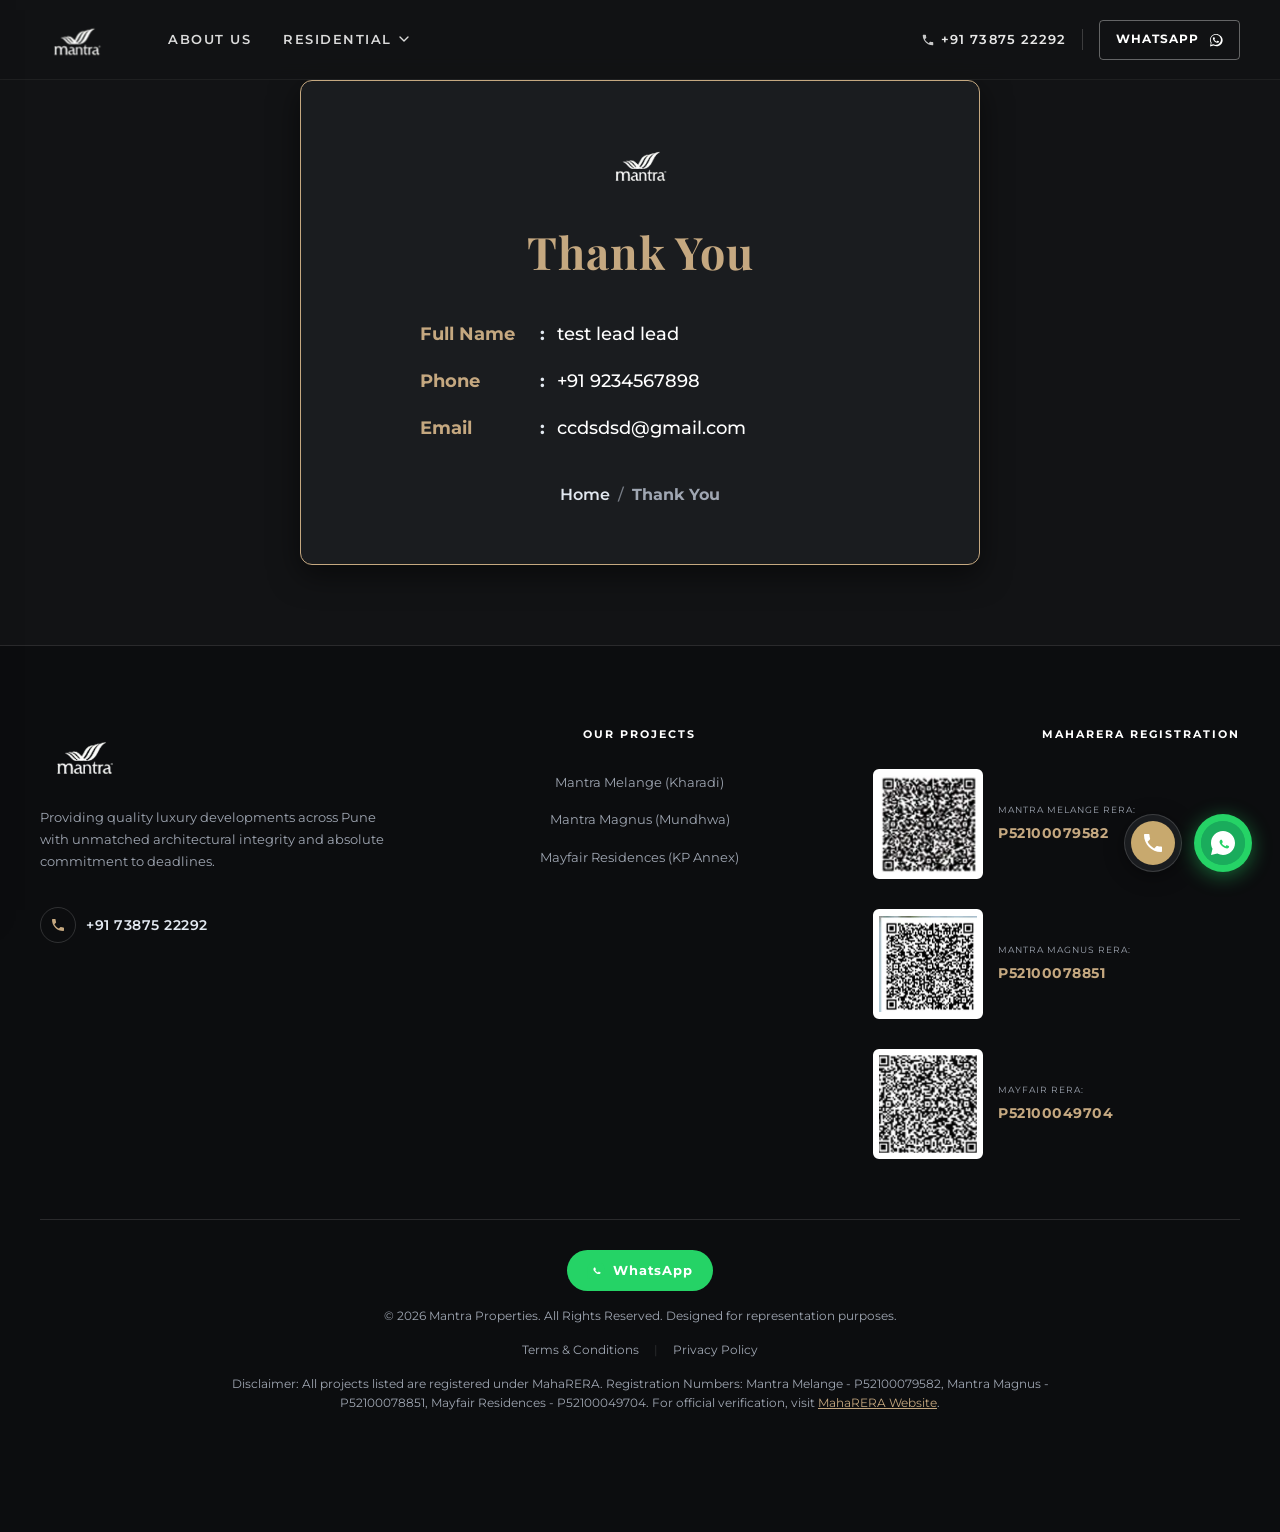
==== commit e27fd8e9: "Rename 'Mayfair River Residences' to 'Mayfair Residences' across the application" ====
--- a/thank-you.html
+++ b/thank-you.html
@@ -217,9 +217,9 @@
                 <!-- Card 3 -->
                 <a href="#" class="mega-card" data-filter="residential" data-hero-index="2">
                   <div class="mega-card-img-wrapper">
-                    <img src="assets/mayfair_river.webp" alt="Mayfair River Residences" loading="lazy" decoding="async" width="280" height="180">
+                    <img src="assets/mayfair_river.webp" alt="Mayfair Residences" loading="lazy" decoding="async" width="280" height="180">
                   </div>
-                  <h4 class="mega-card-title">Mayfair River Residences</h4>
+                  <h4 class="mega-card-title">Mayfair Residences</h4>
                   <p class="mega-card-subtitle">Koregaon Park Annex <span>•</span> New Launch</p>
                 </a>
               </div>
@@ -272,7 +272,7 @@
         <div class="drawer-submenu">
           <a href="./#projects" class="drawer-sublink" data-filter="residential" data-hero-index="0">Mantra Melange</a>
           <a href="./#projects" class="drawer-sublink" data-filter="residential" data-hero-index="1">Mantra Magnus</a>
-          <a href="./#projects" class="drawer-sublink" data-filter="residential" data-hero-index="2">Mayfair River Residences</a>
+          <a href="./#projects" class="drawer-sublink" data-filter="residential" data-hero-index="2">Mayfair Residences</a>
         </div>
       </li>
       <li><a href="https://api.whatsapp.com/send/?phone=917387522292&text=Hello%2C+I+am+interested+in+Mantra+Properties.+Please+share+more+details.&type=phone_number&app_absent=0" class="drawer-link" target="_blank" rel="noopener noreferrer">ENQUIRE NOW</a></li>
@@ -346,7 +346,7 @@
           <ul>
             <li><a href="./#about">Mantra Melange (Kharadi)</a></li>
             <li><a href="./#projects">Mantra Magnus (Mundhwa)</a></li>
-            <li><a href="./#projects">Mayfair River Residences (KP Annex)</a></li>
+            <li><a href="./#projects">Mayfair Residences (KP Annex)</a></li>
           </ul>
         </div>
 
@@ -369,11 +369,11 @@
                 <strong class="rera-no">P52100078851</strong>
               </div>
             </div>
-            <!-- Mayfair River Residences RERA -->
+            <!-- Mayfair RERA -->
             <div class="rera-item">
-              <img src="assets/mayfair_rera_qr.png" alt="Mayfair River Residences MahaRERA QR Code" class="footer-rera-qr" loading="lazy" decoding="async" width="110" height="110">
+              <img src="assets/mayfair_rera_qr.png" alt="Mayfair Residences MahaRERA QR Code" class="footer-rera-qr" loading="lazy" decoding="async" width="110" height="110">
               <div class="rera-number-box">
-                <span class="rera-label">Mayfair River RERA:</span>
+                <span class="rera-label">Mayfair RERA:</span>
                 <strong class="rera-no">P52100049704</strong>
               </div>
             </div>
@@ -395,7 +395,7 @@
           <span class="separator">|</span>
           <a href="./#privacy">Privacy Policy</a>
         </div>
-        <p class="rera-disclaimer">Disclaimer: All projects listed are registered under MahaRERA. Registration Numbers: Mantra Melange - P52100079582, Mantra Magnus - P52100078851, Mayfair River Residences - P52100049704. For official verification, visit <a href="https://maharera.maharashtra.gov.in" target="_blank" rel="noopener noreferrer">MahaRERA Website</a>.</p>
+        <p class="rera-disclaimer">Disclaimer: All projects listed are registered under MahaRERA. Registration Numbers: Mantra Melange - P52100079582, Mantra Magnus - P52100078851, Mayfair Residences - P52100049704. For official verification, visit <a href="https://maharera.maharashtra.gov.in" target="_blank" rel="noopener noreferrer">MahaRERA Website</a>.</p>
       </div>
     </div>
   </footer>
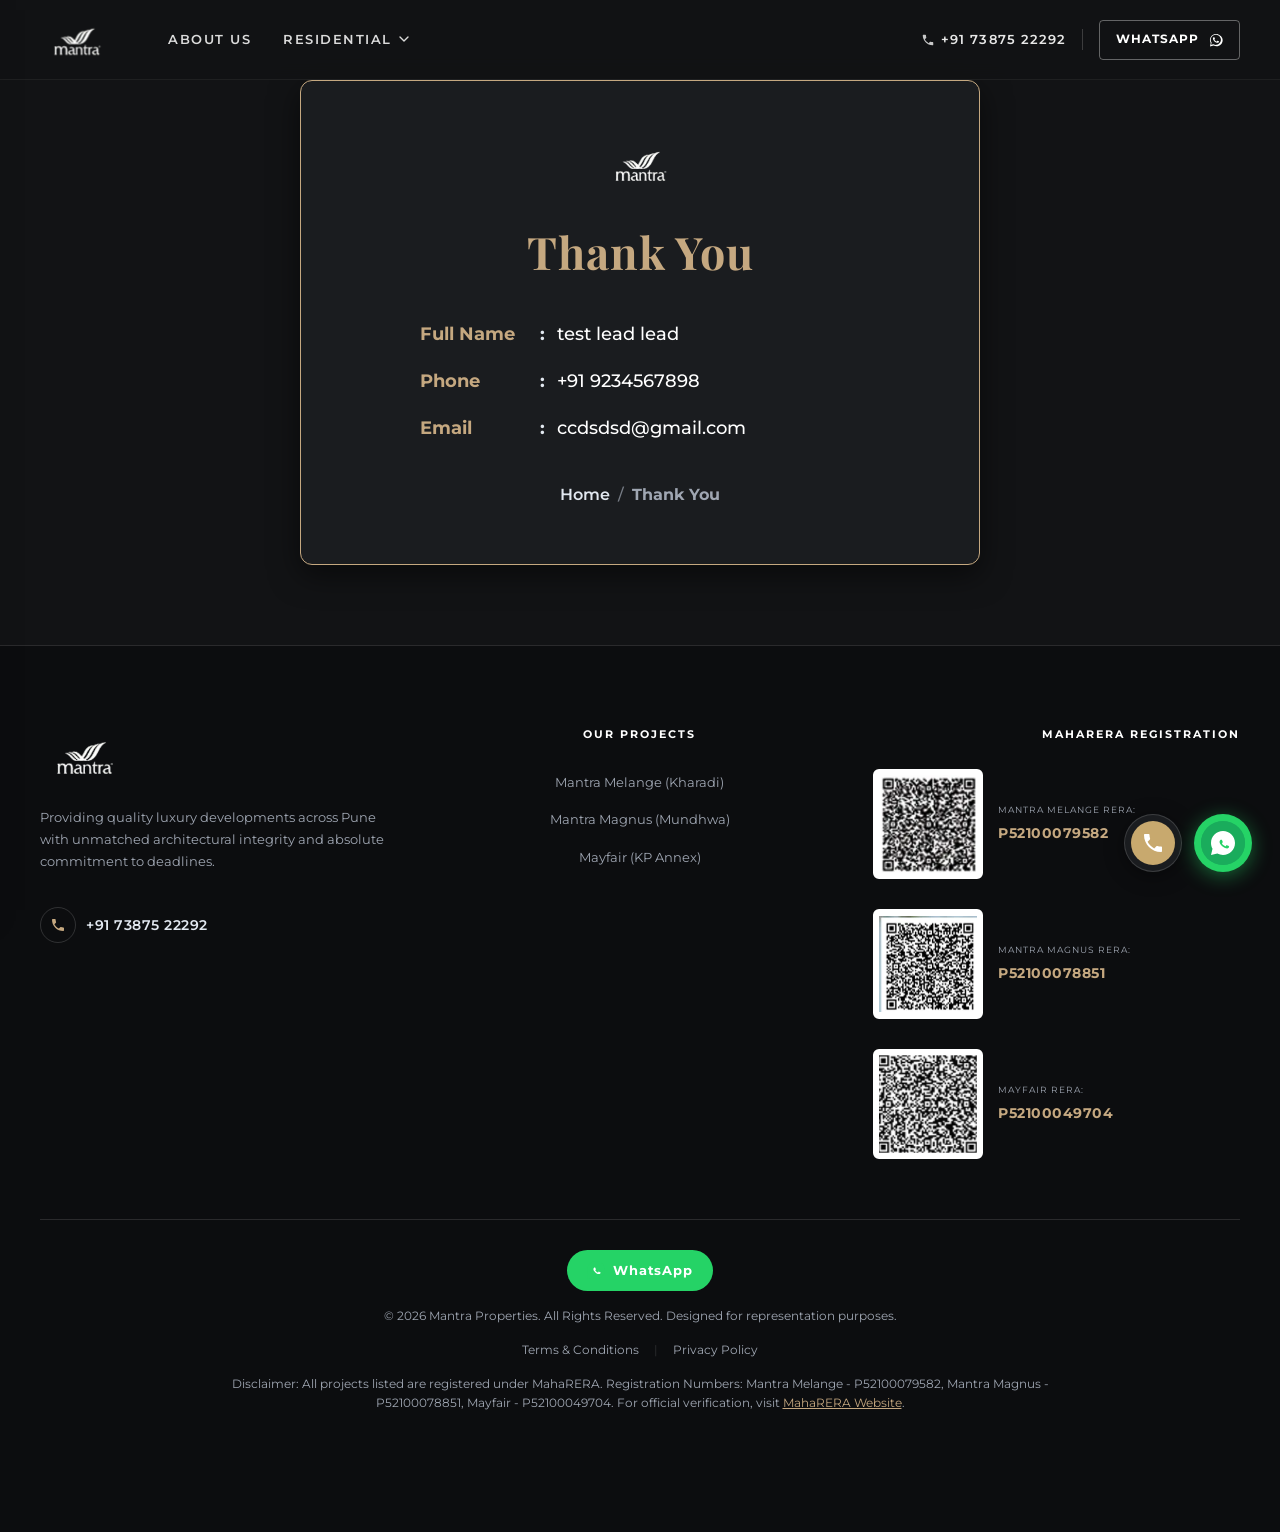
==== commit c81d35d5: "Rename 'Mayfair Residences' to 'Mayfair' across the application" ====
--- a/thank-you.html
+++ b/thank-you.html
@@ -217,9 +217,9 @@
                 <!-- Card 3 -->
                 <a href="#" class="mega-card" data-filter="residential" data-hero-index="2">
                   <div class="mega-card-img-wrapper">
-                    <img src="assets/mayfair_river.webp" alt="Mayfair Residences" loading="lazy" decoding="async" width="280" height="180">
+                    <img src="assets/mayfair_river.webp" alt="Mayfair" loading="lazy" decoding="async" width="280" height="180">
                   </div>
-                  <h4 class="mega-card-title">Mayfair Residences</h4>
+                  <h4 class="mega-card-title">Mayfair</h4>
                   <p class="mega-card-subtitle">Koregaon Park Annex <span>•</span> New Launch</p>
                 </a>
               </div>
@@ -272,7 +272,7 @@
         <div class="drawer-submenu">
           <a href="./#projects" class="drawer-sublink" data-filter="residential" data-hero-index="0">Mantra Melange</a>
           <a href="./#projects" class="drawer-sublink" data-filter="residential" data-hero-index="1">Mantra Magnus</a>
-          <a href="./#projects" class="drawer-sublink" data-filter="residential" data-hero-index="2">Mayfair Residences</a>
+          <a href="./#projects" class="drawer-sublink" data-filter="residential" data-hero-index="2">Mayfair</a>
         </div>
       </li>
       <li><a href="https://api.whatsapp.com/send/?phone=917387522292&text=Hello%2C+I+am+interested+in+Mantra+Properties.+Please+share+more+details.&type=phone_number&app_absent=0" class="drawer-link" target="_blank" rel="noopener noreferrer">ENQUIRE NOW</a></li>
@@ -346,7 +346,7 @@
           <ul>
             <li><a href="./#about">Mantra Melange (Kharadi)</a></li>
             <li><a href="./#projects">Mantra Magnus (Mundhwa)</a></li>
-            <li><a href="./#projects">Mayfair Residences (KP Annex)</a></li>
+            <li><a href="./#projects">Mayfair (KP Annex)</a></li>
           </ul>
         </div>
 
@@ -371,7 +371,7 @@
             </div>
             <!-- Mayfair RERA -->
             <div class="rera-item">
-              <img src="assets/mayfair_rera_qr.png" alt="Mayfair Residences MahaRERA QR Code" class="footer-rera-qr" loading="lazy" decoding="async" width="110" height="110">
+              <img src="assets/mayfair_rera_qr.png" alt="Mayfair MahaRERA QR Code" class="footer-rera-qr" loading="lazy" decoding="async" width="110" height="110">
               <div class="rera-number-box">
                 <span class="rera-label">Mayfair RERA:</span>
                 <strong class="rera-no">P52100049704</strong>
@@ -395,7 +395,7 @@
           <span class="separator">|</span>
           <a href="./#privacy">Privacy Policy</a>
         </div>
-        <p class="rera-disclaimer">Disclaimer: All projects listed are registered under MahaRERA. Registration Numbers: Mantra Melange - P52100079582, Mantra Magnus - P52100078851, Mayfair Residences - P52100049704. For official verification, visit <a href="https://maharera.maharashtra.gov.in" target="_blank" rel="noopener noreferrer">MahaRERA Website</a>.</p>
+        <p class="rera-disclaimer">Disclaimer: All projects listed are registered under MahaRERA. Registration Numbers: Mantra Melange - P52100079582, Mantra Magnus - P52100078851, Mayfair - P52100049704. For official verification, visit <a href="https://maharera.maharashtra.gov.in" target="_blank" rel="noopener noreferrer">MahaRERA Website</a>.</p>
       </div>
     </div>
   </footer>
